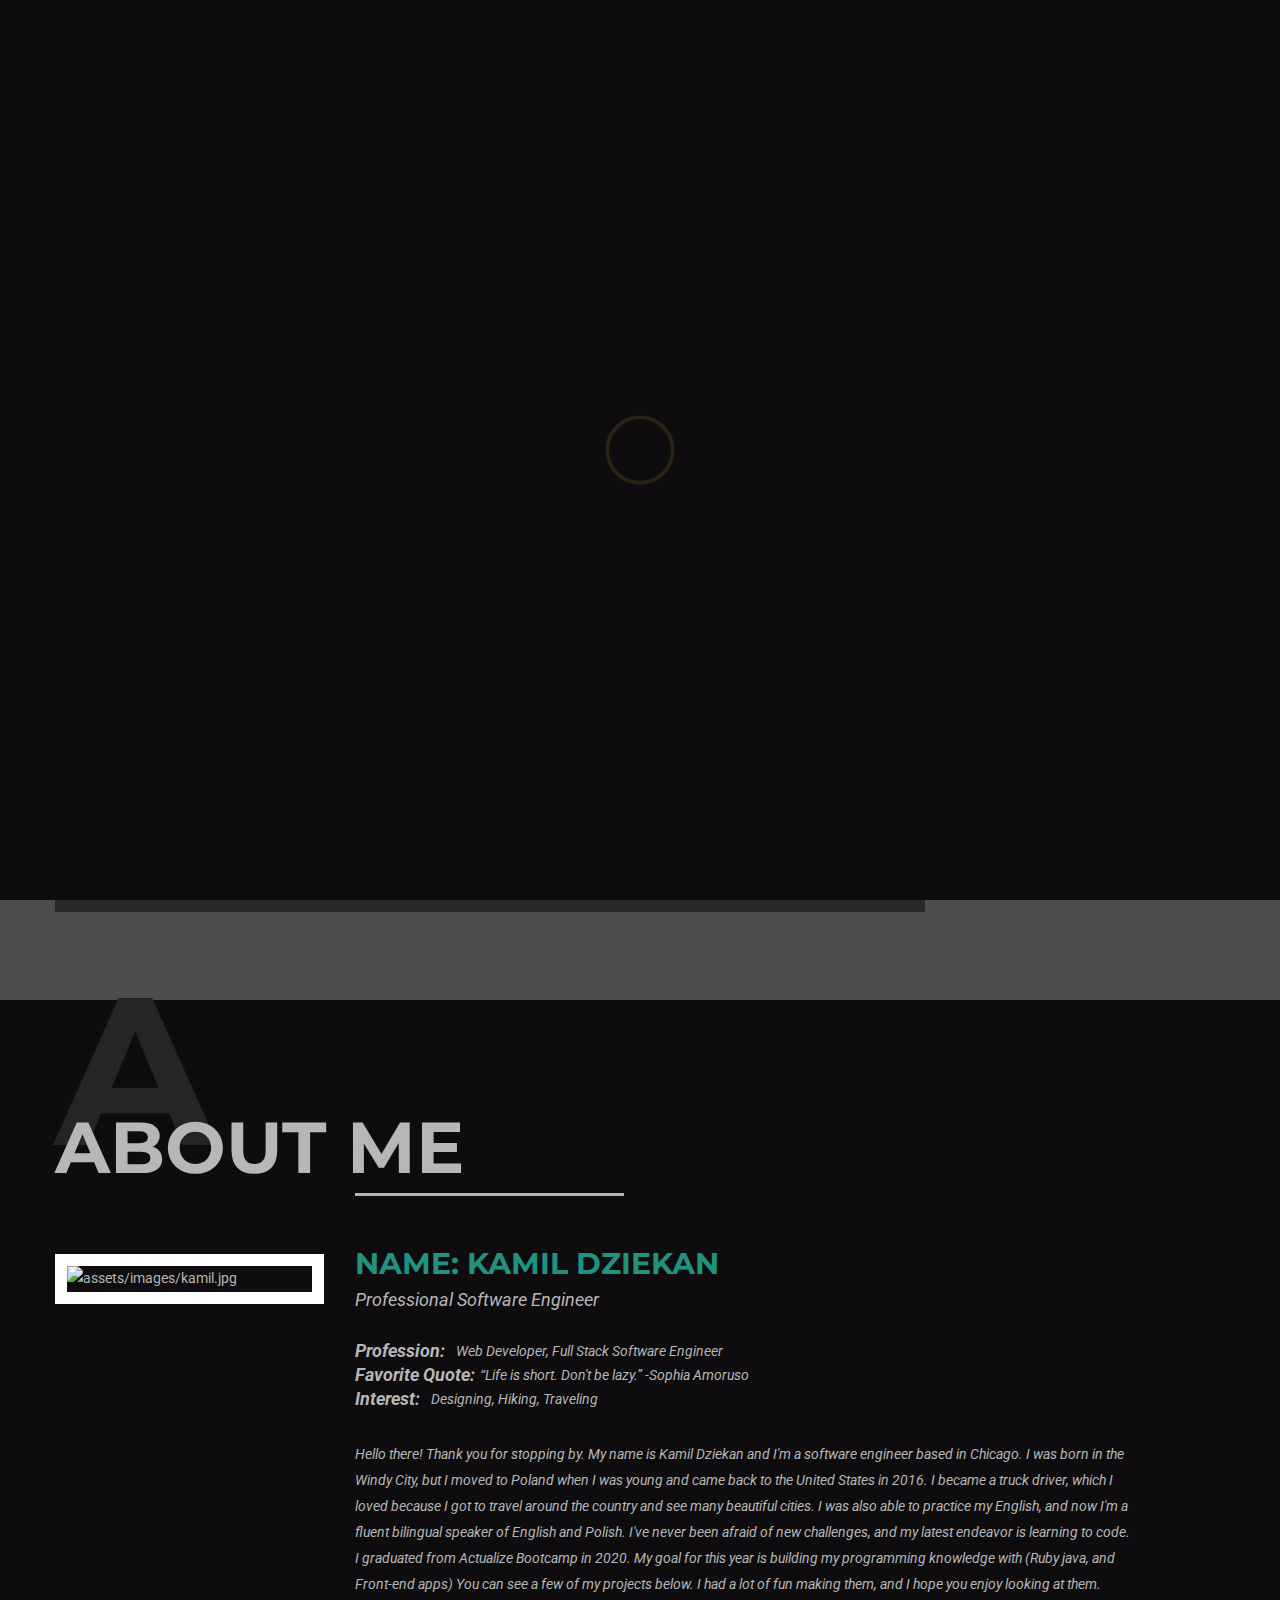
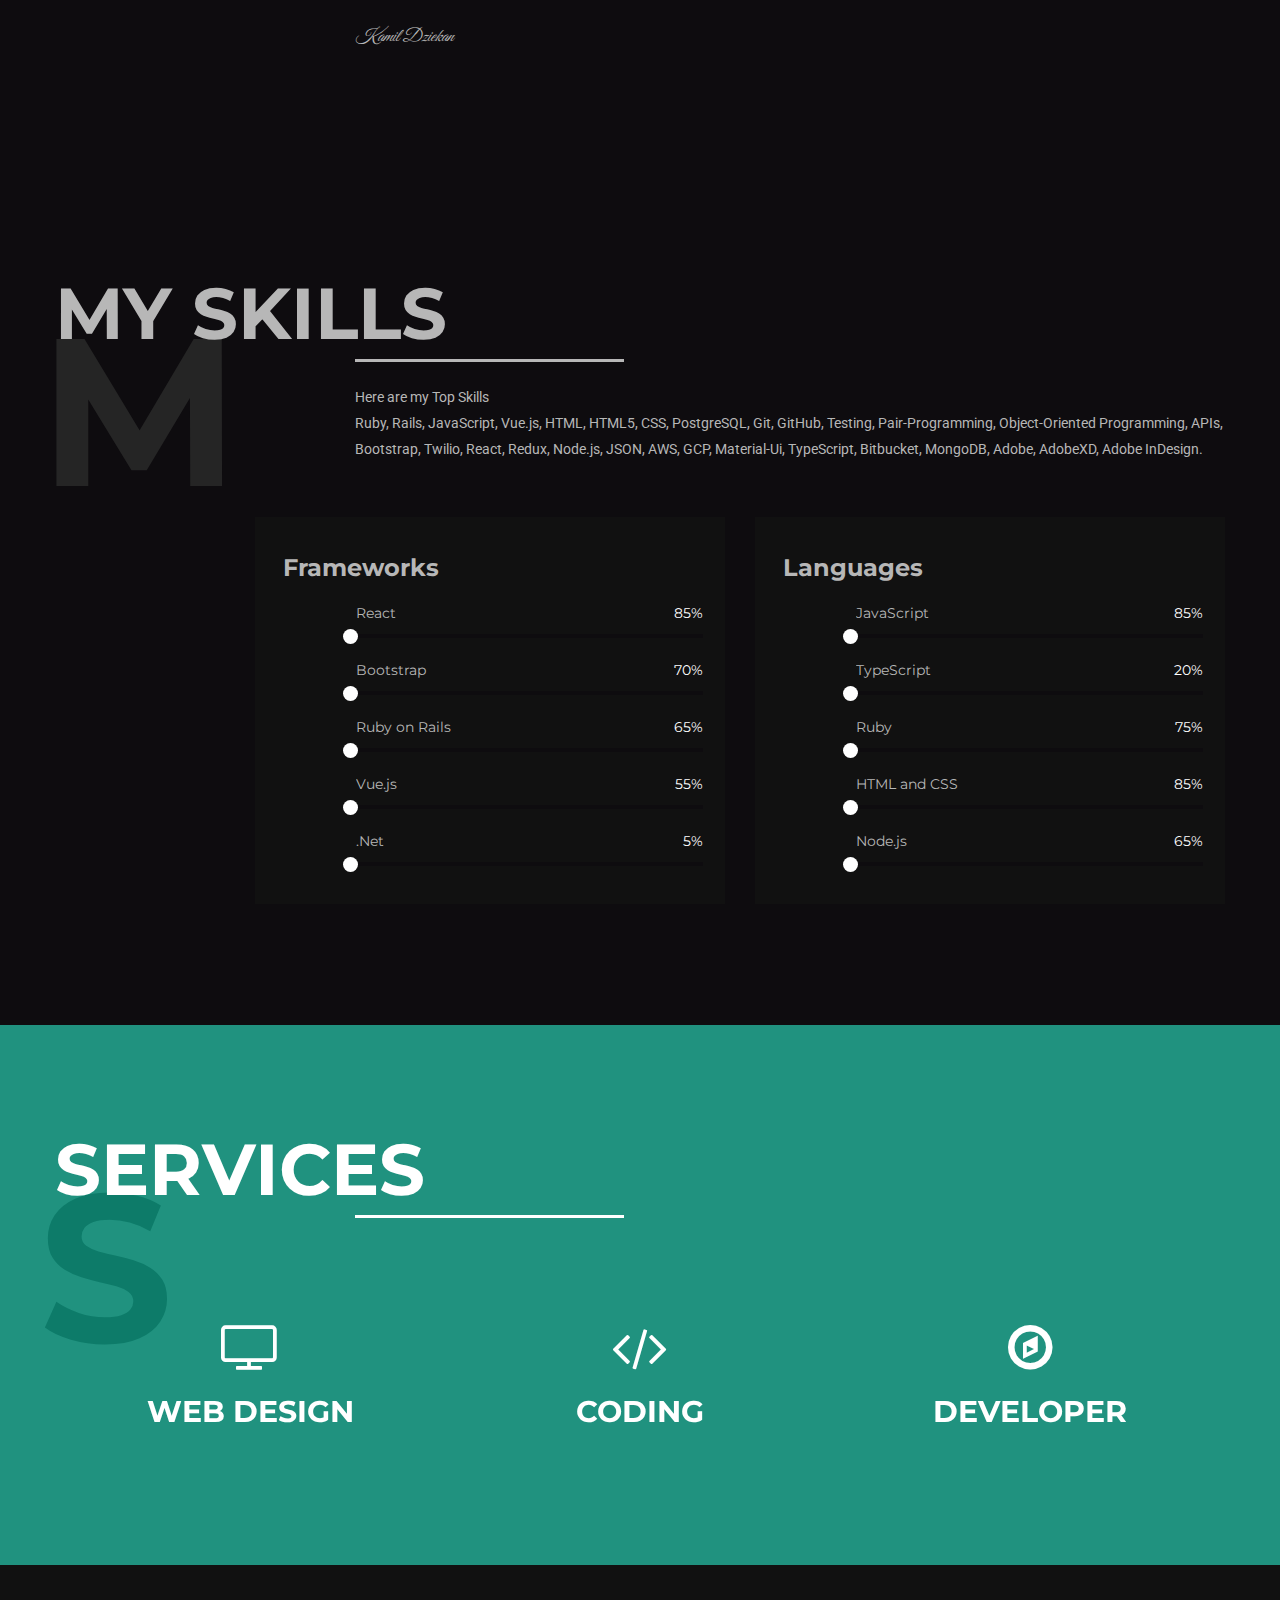
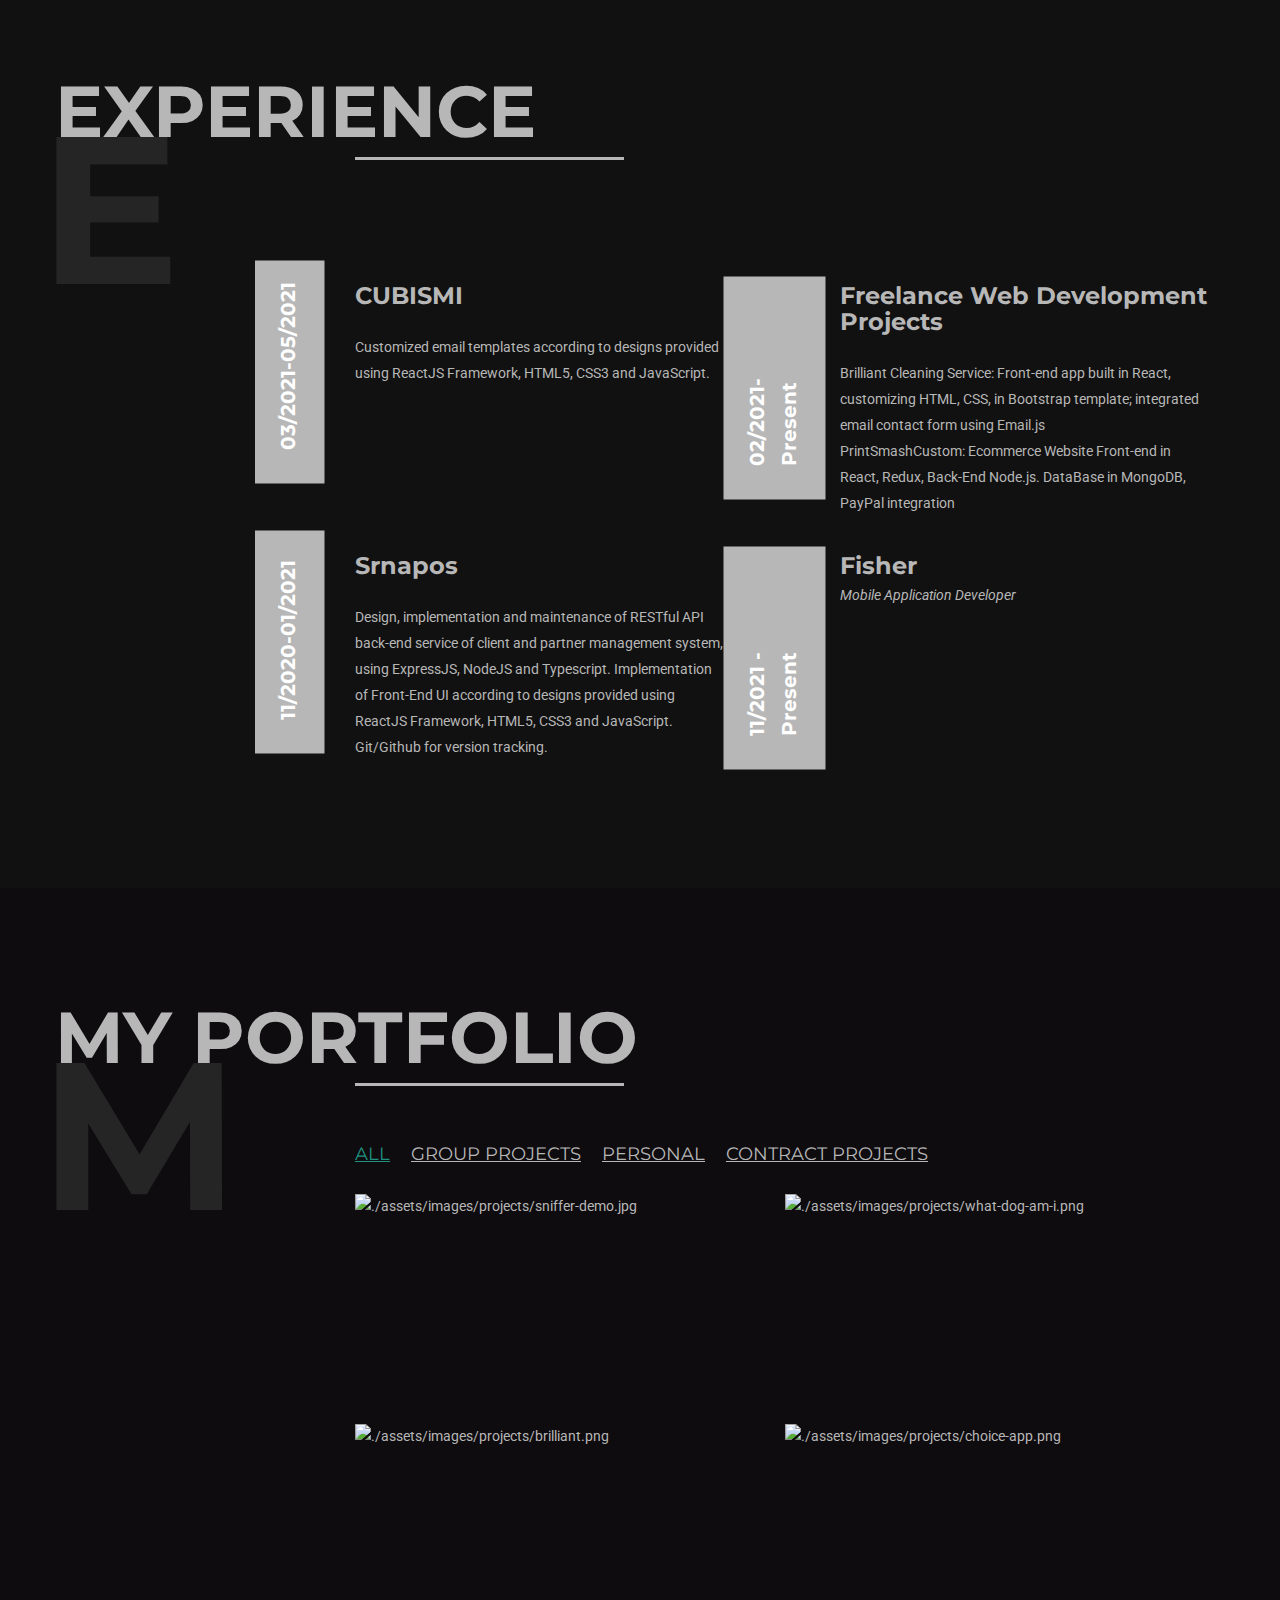
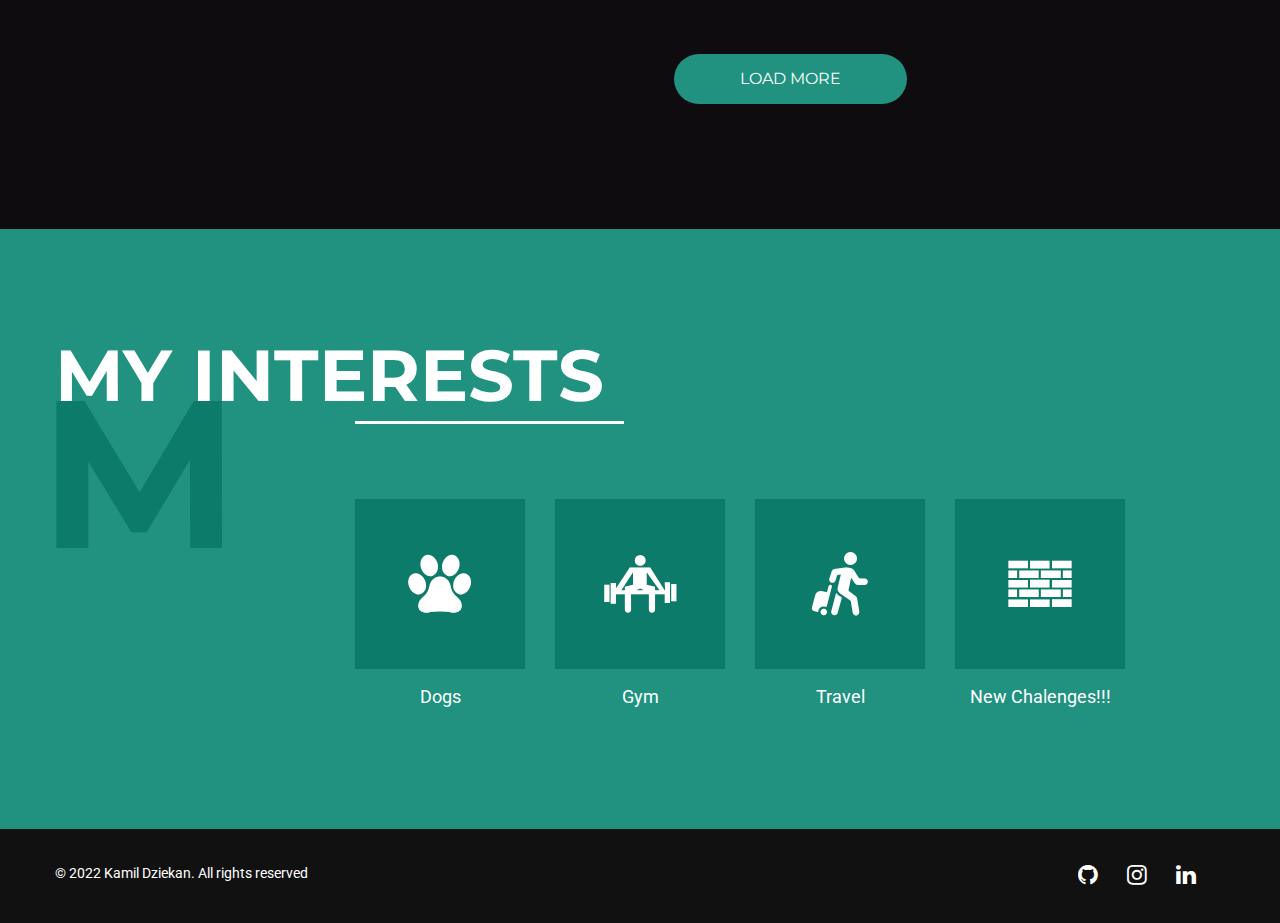
==== index.html @ 3e9994ba "2022 changes 2022" ====
<!DOCTYPE html>
<html>
  <head>
    <meta charset="utf-8" />
    <meta name="viewport" content="width=device-width, initial-scale=1.0" />
    <title>Kamil Dziekan - Portfolio</title>
    <!-- include the site stylesheet -->
    <link
      href="https://fonts.googleapis.com/css?family=Montserrat:200,200i,300,300i,400,400i,500,600,700,800"
      rel="stylesheet"
    />
    <!-- include the site stylesheet -->
    <link
      href="https://fonts.googleapis.com/css?family=Roboto:300,400,500,700,900"
      rel="stylesheet"
    />
    <!-- include the site stylesheet -->
    <link
      href="https://fonts.googleapis.com/css?family=Great+Vibes"
      rel="stylesheet"
    />
    <!-- include the site stylesheet -->
    <link
      rel="stylesheet"
      href="https://maxcdn.bootstrapcdn.com/font-awesome/4.6.3/css/font-awesome.min.css"
    />
    <!-- include the site stylesheet -->
    <link rel="stylesheet" href="./assets/css/bootstrap.css" />
    <!-- include the site stylesheet -->
    <link rel="stylesheet" href="./assets/css/plugins.css" />
    <!-- include the site stylesheet -->
    <link rel="stylesheet" href="./assets/css/icofont.css" />
    <!-- include the site stylesheet -->
    <link rel="stylesheet" href="./style.css" />
    <!-- include the site stylesheet -->
    <link rel="stylesheet" href="./assets/css/colors.css" />
    <!-- include the site stylesheet -->
    <link rel="stylesheet" href="./assets/css/responsive.css" />
  </head>
  <body>
    <!-- main container of all the page elements -->
    <div id="wrapper">
      <!-- header of the page -->
      <!-- <header id="header">
			<a href="#" class="nav-opener text-center md-round"><i class="fa fa-bars"></i><i class="fa fa-times"></i></a> -->
      <!-- nav of the page -->
      <!-- <nav id="nav">
				<ul id="js-navbar-menu" class="list-unstyled text-center">
					<li><a href="#About">ABOUT</a></li>
					<li><a href="#education">education</a></li>
					<li><a href="#skill">SKILL</a></li>
					<li><a href="#service">services</a></li>
					<li><a href="#experience">EXPERIENCE</a></li>
					<li><a href="#portfolio">Portfolio</a></li>
				</ul>
			</nav>
		</header> -->
      <!-- main of the page -->
      <main id="main" role="main">
        <!-- banner of the page -->
        <section class="banner overlay">
          <div id="bgvid"></div>
          <div id="video">
            <div class="container">
              <div class="row">
                <div class="col-xs-12 col-sm-9">
                  <!-- caption of the page -->
                  <div class="caption">
                    <span class="txt">Hello!</span>
                    <h1>
                      I'm
                      <strong class="text-uppercase"
                        ><span class="clr">Kamil </span>Dziekan</strong
                      >
                    </h1>
                    <p>Full Stack Software Developer</p>
                    <div class="holder">
                      <a
                        href="https://docs.google.com/document/d/e/2PACX-1vTgy_OEEBVBuGb1CBlz3YyY_zf0vr-U7Wkj2suzCpLb5s-oKDxcmQcKjeg1nYNqQadIslbIuB37v3ed/pub"
                        class="btn text-center lg-round"
                        ><i class="fa fa-download"></i> Download CV</a
                      >
                      <!-- socail network of the page -->
                      <ul class="list-unstyled socail-network">
                        <li>
                          <a href="https://github.com/dziekan30"
                            ><i class="fa fa-github"></i
                          ></a>
                        </li>
                        <li>
                          <a href="https://www.instagram.com/kamil_dziekan/"
                            ><i class="fa fa-instagram"></i
                          ></a>
                        </li>
                        <li>
                          <a href="https://www.linkedin.com/in/kamil-dziekan/"
                            ><i class="fa fa-linkedin"></i
                          ></a>
                        </li>
                      </ul>
                    </div>
                  </div>
                </div>
              </div>
            </div>
          </div>
        </section>

        <!-- abt sec of the page -->
        <section id="About">
          <div class="abt-sec bg-dark">
            <div class="container">
              <div class="row">
                <div class="col-xs-12">
                  <h2 class="main-heading text-uppercase">
                    <span class="fst-lt">A</span>About me
                  </h2>
                  <!-- abt holder of the page -->
                  <div class="abt-holder">
                    <div class="img-holder">
                      <img
                        src="https://lh3.googleusercontent.com/[base64]w776-h969-no?authuser=0"
                        alt="assets/images/kamil.jpg"
                        class="img-responsive"
                      />
                    </div>
                    <div class="txt-holder">
                      <h3 class="text-uppercase">
                        Name: <a href="index.html">Kamil Dziekan</a>
                      </h3>
                      <span class="sub-title"
                        >Professional Software Engineer</span
                      >
                      <ul class="list-unstyled personal-list">
                        <!-- <li><strong>Address:</strong>&nbsp; <address>Old Cottage, South Bridge, Edinburgh LMN 9YL, UK</address></li> -->
                        <li>
                          <strong>Profession:</strong>&nbsp; Web Developer, Full
                          Stack Software Engineer
                        </li>
                        <li>
                          <strong>Favorite Quote: </strong> &nbsp;<a
                            >“Life is short. Don't be lazy.” -Sophia Amoruso</a
                          >
                        </li>
                        <!-- <li><strong>Gmail: </strong>&nbsp;<a href="mailto:info@gmail.com">info@gmail.com</a></li> -->
                        <li>
                          <strong>Interest: </strong>&nbsp; Designing, Hiking,
                          Traveling
                        </li>
                      </ul>
                      <p>
                        Hello there! Thank you for stopping by. My name is Kamil
                        Dziekan and I'm a software engineer based in Chicago. I
                        was born in the Windy City, but I moved to Poland when I
                        was young and came back to the United States in 2016. I
                        became a truck driver, which I loved because I got to
                        travel around the country and see many beautiful cities.
                        I was also able to practice my English, and now I'm a
                        fluent bilingual speaker of English and Polish. I've
                        never been afraid of new challenges, and my latest
                        endeavor is learning to code. I graduated from Actualize
                        Bootcamp in 2020. My goal for this year is building my
                        programming knowledge with (Ruby java, and Front-end
                        apps) You can see a few of my projects below. I had a
                        lot of fun making them, and I hope you enjoy looking at
                        them.
                      </p>
                      <span class="name">Kamil Dziekan</span>
                    </div>
                  </div>
                </div>
              </div>
            </div>
          </div>
        </section>

        <!-- education sec of the page -->
        <section id="nav">
          <div class="education-sec bg-light">
            <div class="container">
              <div class="row">
                <header class="col-xs-12 header">
                  <h2 class="main-heading heading2 text-uppercase">
                    <strong class="fst-lt">E</strong>education
                  </h2>
                  <span> <br /></span>
                </header>
              </div>
              <div class="row">
                <div class="col-xs-12 col-sm-10 col-sm-offset-2">
                  <!-- edu list of the page -->
                  <ul class="edu-list list-unstyled">
                    <li class="bb">
                      <time class="time" datetime="2012-02-03 20:00"
                        >2010-2012</time
                      >
                      <div class="txt-holder">
                        <span class="uni-name"
                          >Zespół Szkół Hotelarsko Gastronomicznych</span
                        >
                        <span class="sub-title">Vocational School - Cook</span>
                        <p></p>
                      </div>
                    </li>
                    <li class="bb">
                      <time class="time" datetime="2012-02-03 20:00"
                        >2012-2014</time
                      >
                      <div class="txt-holder">
                        <span class="uni-name">PASCAL (College) Poland</span>
                        <span class="sub-title"
                          >Liceum Ogólnokształcące - comparable to U.S. High
                          School
                        </span>
                        <p></p>
                      </div>
                    </li>
                    <li class="bb">
                      <time class="time" datetime="2016-02-03 20:00"
                        >2016-2017</time
                      >
                      <div class="txt-holder">
                        <span class="uni-name">Malcolm X College</span>
                        <span class="sub-title"
                          >ESL - English as Second Language coursework</span
                        >
                        <p></p>
                      </div>
                    </li>
                    <li class="bb">
                      <time class="time" datetime="2019-02-03 20:00"
                        >2019-2020</time
                      >
                      <div class="txt-holder">
                        <span class="uni-name">Actualize</span>
                        <span class="sub-title"
                          >Certificate in Full Stack Web Development</span
                        >
                        <p></p>
                      </div>
                    </li>
                  </ul>
                </div>
              </div>
            </div>
          </div>
        </section>
        <!-- skill sec of the page -->
        <section id="skill">
          <div class="skill-sec bg-dark">
            <div class="container">
              <div class="row">
                <header class="col-xs-12 header">
                  <h2 class="main-heading heading2 text-uppercase">
                    <strong class="fst-lt">M</strong>my skills
                  </h2>
                  <span
                    >Here are my Top Skills <br />

                    Ruby, Rails, JavaScript, Vue.js, HTML, HTML5, CSS,
                    PostgreSQL, Git, GitHub, Testing, Pair-Programming,
                    Object-Oriented Programming, APIs, Bootstrap, Twilio, React,
                    Redux, Node.js, JSON, AWS, GCP, Material-Ui, TypeScript,
                    Bitbucket, MongoDB, Adobe, AdobeXD, Adobe InDesign.
                  </span>
                </header>
              </div>
              <div class="row">
                <div class="col-xs-12 col-sm-5 col-sm-offset-2">
                  <div class="skill-col bg-light">
                    <h3>Frameworks</h3>
                    <!-- progress bar of the page -->
                    <ul class="list-unstyled progress-bar" id="progress-bar">
                      <li>
                        <div class="wrap">
                          <span class="txt pull-left">React</span>
                          <span class="num pull-right">85%</span>
                        </div>
                        <span class="bar"
                          ><span data-percent="85%" class="over"></span
                        ></span>
                      </li>
                      <li>
                        <div class="wrap">
                          <span class="txt pull-left">Bootstrap</span>
                          <span class="num pull-right">70%</span>
                        </div>
                        <span class="bar"
                          ><span data-percent="70%" class="over"></span
                        ></span>
                      </li>
                      <li>
                        <div class="wrap">
                          <span class="txt pull-left">Ruby on Rails</span>
                          <span class="num pull-right">65%</span>
                        </div>
                        <span class="bar"
                          ><span data-percent="65%" class="over"></span
                        ></span>
                      </li>
                      <li>
                        <div class="wrap">
                          <span class="txt pull-left">Vue.js</span>
                          <span class="num pull-right">55%</span>
                        </div>
                        <span class="bar"
                          ><span data-percent="55%" class="over"></span
                        ></span>
                      </li>
                      <li>
                        <div class="wrap">
                          <span class="txt pull-left">.Net</span>
                          <span class="num pull-right">5%</span>
                        </div>
                        <span class="bar"
                          ><span data-percent="5%" class="over"></span
                        ></span>
                      </li>
                    </ul>
                  </div>
                </div>
                <div class="col-xs-12 col-sm-5">
                  <div class="skill-col bg-light">
                    <h3>Languages</h3>
                    <!-- progress bar of the page -->
                    <ul class="list-unstyled progress-bar" id="progress-bar">
                      <li>
                        <div class="wrap">
                          <span class="txt pull-left">JavaScript</span>
                          <span class="num pull-right">85%</span>
                        </div>
                        <span class="bar"
                          ><span data-percent="85%" class="over"></span
                        ></span>
                      </li>
                      <li>
                        <div class="wrap">
                          <span class="txt pull-left">TypeScript</span>
                          <span class="num pull-right">20%</span>
                        </div>
                        <span class="bar"
                          ><span data-percent="20%" class="over"></span
                        ></span>
                      </li>
                      <li>
                        <div class="wrap">
                          <span class="txt pull-left">Ruby</span>
                          <span class="num pull-right">75%</span>
                        </div>
                        <span class="bar"
                          ><span data-percent="75%" class="over"></span
                        ></span>
                      </li>
                      <li>
                        <div class="wrap">
                          <span class="txt pull-left">HTML and CSS</span>
                          <span class="num pull-right">85%</span>
                        </div>
                        <span class="bar"
                          ><span data-percent="95%" class="over"></span
                        ></span>
                      </li>
                      <li>
                        <div class="wrap">
                          <span class="txt pull-left">Node.js</span>
                          <span class="num pull-right">65%</span>
                        </div>
                        <span class="bar"
                          ><span data-percent="65%" class="over"></span
                        ></span>
                      </li>
                    </ul>
                  </div>
                </div>
              </div>
            </div>
          </div>
        </section>
        <!-- service sec of the page -->
        <section id="service">
          <div class="service-sec">
            <div class="container">
              <div class="row">
                <header class="col-xs-12 header">
                  <h2 class="main-heading heading2 text-uppercase">
                    <strong class="fst-lt">S</strong>Services
                  </h2>
                  <span> <br /></span>
                </header>
              </div>
              <div class="row">
                <div class="col-xs-12">
                  <!-- service holder of the page -->
                  <div class="service-slider">
                    <!-- slide of the page -->
                    <div class="slide text-center">
                      <span class="icon"><i class="fa fa-television"></i></span>
                      <h3 class="text-uppercase">web design</h3>
                      <!-- <p>Lorem Ipsum is simply dummy text of the printing and typesetting industry. Lorem Ipsum has been the industry's standard dummy.</p> -->
                      <!-- <a href="#" class="read-more">Read More <i class="fa fa-long-arrow-right"></i></a> -->
                    </div>
                    <!-- slide of the page -->
                    <div class="slide text-center">
                      <span class="icon"><i class="fa fa-code"></i></span>
                      <h3 class="text-uppercase">Coding</h3>
                      <!-- <p>Lorem Ipsum is simply dummy text of the printing and typesetting industry. Lorem Ipsum has been the industry's standard dummy.</p>
										<a href="#" class="read-more">Read More <i class="fa fa-long-arrow-right"></i></a> -->
                    </div>
                    <!-- slide of the page -->
                    <div class="slide text-center">
                      <span class="icon"><i class="fa fa-compass"></i></span>
                      <h3 class="text-uppercase">Developer</h3>
                      <!-- <p>Lorem Ipsum is simply dummy text of the printing and typesetting industry. Lorem Ipsum has been the industry's standard dummy.</p>
										<a href="#" class="read-more">Read More <i class="fa fa-long-arrow-right"></i></a> -->
                    </div>
                    <!-- slide of the page -->
                    <!-- <div class="slide text-center">
										<span class="icon"><i class="fa fa-television"></i></span>
										<h3 class="text-uppercase">web design</h3>
										<p>Lorem Ipsum is simply dummy text of the printing and typesetting industry. Lorem Ipsum has been the industry's standard dummy.</p>
										<a href="#" class="read-more">Read More <i class="fa fa-long-arrow-right"></i></a>
									</div> -->
                  </div>
                </div>
              </div>
            </div>
          </div>
        </section>
        <!-- experience sec of the page -->
        <section id="experience">
          <div class="education-sec bg-light">
            <div class="container">
              <div class="row">
                <header class="col-xs-12 header">
                  <h2 class="main-heading heading2 text-uppercase">
                    <strong class="fst-lt">E</strong>experience
                  </h2>
                  <span> <br /></span>
                </header>
              </div>
              <div class="row">
                <div class="col-xs-12 col-sm-10 col-sm-offset-2">
                  <!-- edu list of the page -->
                  <ul class="edu-list list-unstyled">
                    <li class="bb">
                      <time class="time1" datetime="2017-02-03 20:00"
                        >03/2021-05/2021</time
                      >
                      <div class="txt-holder">
                        <span class="uni-name">CUBISMI</span>
                        <span class="sub-title"></span>
                        <p>
                          Customized email templates according to designs
                          provided using ReactJS Framework, HTML5, CSS3 and
                          JavaScript.
                        </p>
                      </div>
                    </li>
                    <li class="bb">
                      <time class="time1" datetime="2017-02-03 20:00"
                        >02/2021-Present</time
                      >
                      <div class="txt-holder">
                        <span class="uni-name"
                          >Freelance Web Development Projects</span
                        >
                        <span class="sub-title"></span>
                        <p>
                          Brilliant Cleaning Service: Front-end app built in
                          React, customizing HTML, CSS, in Bootstrap template;
                          integrated email contact form using Email.js
                          <br />
                          PrintSmashCustom: Ecommerce Website Front-end in
                          React, Redux, Back-End Node.js. DataBase in MongoDB,
                          PayPal integration
                        </p>
                      </div>
                    </li>
                    <li class="bb">
                      <time class="time1" datetime="2017-02-03 20:00"
                        >11/2020-01/2021
                      </time>
                      <div class="txt-holder">
                        <span class="uni-name">Srnapos</span>
                        <span class="sub-title"></span>
                        <p>
                          Design, implementation and maintenance of RESTful API
                          back-end service of client and partner management
                          system, using ExpressJS, NodeJS and Typescript.
                          Implementation of Front-End UI according to designs
                          provided using ReactJS Framework, HTML5, CSS3 and
                          JavaScript. Git/Github for version tracking.
                        </p>
                      </div>
                    </li>
                    <li class="bb">
                      <time class="time1" datetime="2017-02-03 20:00">
                        11/2021 - Present
                      </time>
                      <div class="txt-holder">
                        <span class="uni-name"> Fisher </span>
                        <span class="sub-title">
                          Mobile Application Developer</span
                        >
                        <p></p>
                      </div>
                    </li>
                  </ul>
                </div>
              </div>
            </div>
          </div>
        </section>
        <!-- portfolio sec of the page -->
        <section id="portfolio">
          <div class="portfolio-sec bg-dark">
            <div class="container">
              <div class="row">
                <header class="col-xs-12 header">
                  <h2 class="main-heading heading2 text-uppercase">
                    <strong class="fst-lt">M</strong>My Portfolio
                  </h2>
                  <span>&nbsp;</span>
                </header>
              </div>
              <div class="row">
                <div class="col-xs-12 col-sm-9 col-sm-offset-3">
                  <!-- filter list of the page -->
                  <ul class="filter-list list-unstyled">
                    <li class="active"><a href="#" data-filter="*">ALL</a></li>
                    <li><a href="#" data-filter=".group">Group Projects</a></li>
                    <li><a href="#" data-filter=".personal">Personal</a></li>
                    <li>
                      <a href="#" data-filter=".contract">Contract Projects</a>
                    </li>
                  </ul>
                  <!-- portfolio holder of the page -->
                  <div class="portfolio-holder">
                    <div class="item personal">
                      <img
                        src="https://lh3.googleusercontent.com/[base64]w489-h305-no?authuser=0"
                        alt="./assets/images/projects/sniffer-demo.jpg"
                        class="img-res"
                      />
                      <div class="over">
                        <a
                          href="./assets/images/projects/sniffer-demo.jpg"
                          class="lightbox"
                          data-fancybox="gallery"
                          ><span></span
                        ></a>
                      </div>
                    </div>
                    <div class="item group">
                      <img
                        src="https://lh3.googleusercontent.com/[base64]w1551-h969-no?authuser=0"
                        alt="./assets/images/projects/what-dog-am-i.png"
                        class="img-res"
                      />
                      <div class="over">
                        <a
                          href="./assets/images/projects/what-dog-am-i.png"
                          class="lightbox"
                          data-fancybox="gallery"
                          ><span></span
                        ></a>
                      </div>
                    </div>
                    <div class="item contract">
                      <img
                        src="https://lh3.googleusercontent.com/[base64]w1728-h969-no?authuser=0"
                        alt="./assets/images/projects/brilliant.png"
                        class="img-res"
                      />
                      <div class="over">
                        <a
                          href="./assets/images/projects/brilliant.png"
                          class="lightbox"
                          data-fancybox="gallery"
                          ><span></span
                        ></a>
                      </div>
                    </div>
                    <div class="item personal">
                      <img
                        src="https://lh3.googleusercontent.com/[base64]w1551-h969-no?authuser=0"
                        alt="./assets/images/projects/choice-app.png"
                        class="img-res"
                      />
                      <div class="over">
                        <a
                          href="./assets/images/projects/choice-app.png"
                          class="lightbox"
                          data-fancybox="gallery"
                          ><span></span
                        ></a>
                      </div>
                    </div>
                  </div>
                  <div class="text-center">
                    <a
                      href="html/loadmore.html"
                      class="btn text-uppercase lg-round"
                      >Load More</a
                    >
                  </div>
                </div>
              </div>
            </div>
          </div>
        </section>

        <!-- interest sec of the page -->
        <section class="interest-sec">
          <div class="container">
            <div class="row">
              <header class="col-xs-12 header">
                <h2 class="main-heading heading2 text-uppercase">
                  <strong class="fst-lt">M</strong>my Interests
                </h2>
                <span></span>
              </header>
            </div>
            <div class="row">
              <div class="col-xs-12 col-sm-2 col-sm-offset-3">
                <div class="txt-holder text-center">
                  <span class="icon icofont icofont-paw"></span>
                  <span class="title">Dogs</span>
                </div>
              </div>
              <div class="col-xs-12 col-sm-2">
                <div class="txt-holder text-center">
                  <span class="icon icofont icofont-gym-alt-2"></span>
                  <span class="title">Gym</span>
                </div>
              </div>
              <div class="col-xs-12 col-sm-2">
                <div class="txt-holder text-center">
                  <span class="icon icofont icofont-travelling"></span>
                  <span class="title">Travel</span>
                </div>
              </div>
              <div class="col-xs-12 col-sm-2">
                <div class="txt-holder text-center">
                  <span class="icon icofont icofont-wall"></span>
                  <span class="title">New Chalenges!!!</span>
                </div>
                <!-- <div class="col-xs-12 col-sm-2">
                  <div class="txt-holder text-center">
                    <span class="icon icofont icofont-wall"></span>
                    <span class="title">New Chalenges</span>
                  </div> -->
              </div>
            </div>
          </div>
        </section>
      </main>
      <!-- footer of the page -->
      <footer id="footer" class="bg-light">
        <div class="container">
          <div class="row">
            <div class="col-xs-12 col-sm-6">
              <p>© 2022 Kamil Dziekan. All rights reserved</p>
            </div>
            <div class="col-xs-12 col-sm-6">
              <!-- socail network of the page -->
              <ul class="list-unstyled socail-network pull-right">
                <!-- <li><a href="#"><i class="fa fa-facebook"></i></a></li> -->
                <!-- <li><a href="#"><i class="fa fa-twitter"></i></a></li> -->
                <!-- <li><a href="#"><i class="fa fa-pinterest"></i></a></li> -->
                <li>
                  <a href="https://github.com/dziekan30"
                    ><i class="fa fa-github"></i
                  ></a>
                </li>
                <li>
                  <a href="https://www.instagram.com/kamil_dziekan/"
                    ><i class="fa fa-instagram"></i
                  ></a>
                </li>
                <li>
                  <a href="https://www.linkedin.com/in/kamil-dziekan/"
                    ><i class="fa fa-linkedin"></i
                  ></a>
                </li>
              </ul>
            </div>
          </div>
        </div>
      </footer>
      <!-- back top of the page -->
      <span id="back-top" class="text-center md-round fa fa-caret-up"></span>
      <!-- loader of the page -->
      <div id="loader" class="loader-holder">
        <div class="block">
          <img src="./assets/images/svg/hearts.svg" width="100" alt="loader" />
        </div>
      </div>
    </div>
    <script src="https://maps.google.com/maps/api/js?sensor=false&libraries=geometry&v=3.22&key=AIzaSyDfI624nPMEKE1g3DBAHiiFOD5pb2NB5Sk"></script>
    <!-- include jQuery -->
    <script src="./assets/js/jquery.js"></script>
    <!-- include jQuery -->
    <script src="./assets/js/plugins.js"></script>
    <!-- include jQuery -->
    <script src="./assets/js/jquery.main.js"></script>

    <script></script>
  </body>
</html>
---- style.css ----
/*
Theme Name: Personal CV
Author: Markhorthemes
Author URI: https://wrapbootstrap.com/user/markhorthemes
Version: 1
Description: Base theme for HTML5
Text Domain: base
Tags: one-column, two-columns
Theme URI: http://markhorthemes.com/html/demo/cv-template/
*/
/*------------------------------------------------------------------

1. import files / import files
2. Body / body
3. Wrapper / #wrapper
4. Header / #header
5. Nav / #nav
6. Main / #main
7. Banner / .banner
8. Socail Network / .socail-network
9. Btn / .btn
10. Main Heading / .main-heading
11. Abt Sec / .abt-sec
12. Header / .header
13. Education Sec / .education-sec
14. Skill Sec / .skill-sec
15. Service Sec / .service-sec
16. Portfolio Sec / .portfolio-sec
17. Price Sec / .price-sec
18. Testimonail Sec / .testmonail-sec
19. Interest Sec / .interest-sec
20. Blog Sec / .blog-sec
21. Contact Sec / .contact-sec
22. Twocolumns / .twocolumns
23. Widget / .widget
24. Blog Detail / .blog-detail
25. Comments Block / .comments-block
26. Comments Form / .comments-form
27. Footer / #footer
28. Back Top / #back-top
29. Loader Holder / .loader-holder

-------------------------------------------------------------------*/
/*------------------------------------------------------------------
1. import files / import files
-------------------------------------------------------------------*/
#wrapper {
  position: relative;
  overflow: hidden;
  width: 100%;
}

.clearfix:after, #header:after, .abt-sec:after, .abt-sec .abt-holder:after, .education-sec:after, .education-sec .header:after, .skill-sec:after, .skill-sec .header:after, .skill-sec .progress-bar li:after, .service-sec:after, .service-sec .header:after, .portfolio-sec:after, .portfolio-sec .header:after, .price-sec:after, .price-sec .header:after, .price-sec .price-holder:after, .testimonail-sec:after, .testimonail-sec .header:after, .testimonail-sec .testimonail-slider:after, .interest-sec:after, .interest-sec .header:after, .blog-sec:after, .blog-sec .header:after, .contact-sec:after, .contact-sec .header:after {
  content: '';
  display: block;
  clear: both;
}

.ellipsis {
  white-space: nowrap;
  /* 1 */
  -o-text-overflow: ellipsis;
  text-overflow: ellipsis;
  /* 2 */
  overflow: hidden;
}

/*------------------------------------------------------------------
2. Body / body
-------------------------------------------------------------------*/
body {
  font-weight: 400;
  margin: 0;
  -moz-osx-font-smoothing: grayscale;
  -webkit-font-smoothing: antialiased;
}

body.pattern1 {
  background-image: url(assets/images/patterns/pattern1.png);
}

body.pattern2 {
  background-image: url(assets/images/patterns/pattern2.png);
}

body.pattern3 {
  background-image: url(assets/images/patterns/pattern3.png);
}

body.pattern4 {
  background-image: url(assets/images/patterns/pattern4.png);
}

body.pattern5 {
  background-image: url(assets/images/patterns/pattern5.png);
}

body.pattern6 {
  background-image: url(assets/images/patterns/pattern6.png);
}

body.pattern7 {
  background-image: url(assets/images/patterns/pattern7.png);
}

body.pattern8 {
  background-image: url(assets/images/patterns/pattern8.png);
}

body.pattern9 {
  background-image: url(assets/images/patterns/pattern9.png);
}

body.pattern10 {
  background-image: url(assets/images/patterns/pattern10.png);
}

body.pattern11 {
  background-image: url(assets/images/patterns/pattern11.png);
}

body.pattern12 {
  background-image: url(assets/images/patterns/pattern12.png);
}

body.pattern13 {
  background-image: url(assets/images/patterns/pattern13.png);
}

body.pattern14 {
  background-image: url(assets/images/patterns/pattern14.png);
}

body.boxed-v #wrapper {
  max-width: 80%;
  margin: 20px auto;
  border-radius: 3px;
  -webkit-box-shadow: 0 0 10px 10px rgba(0, 0, 0, 0.1);
  box-shadow: 0 0 10px 10px rgba(0, 0, 0, 0.1);
}

img {
  width: 100%;
  display: block;
  max-width: none;
}

a:hover, a:focus, a.active {
  text-decoration: none;
  outline: none;
}

.overlay {
  position: relative;
  z-index: 1;
}

.overlay:before {
  position: absolute;
  content: "";
  z-index: -1;
  left: 0;
  top: 0;
  bottom: 0;
  right: 0;
  background: rgba(0, 0, 0, 0.7);
}

.bg-full {
  background-size: cover;
  background-position: center;
  background-repeat: no-repeat;
}

.round {
  border-radius: 100%;
}

.md-round {
  border-radius: 5px;
}

.lg-round {
  border-radius: 45px;
}

.bg-dark {
  background: #0e0c0f;
}

.bg-light {
  background: #111111;
}

.mar-top-xs {
  margin-top: 30px !important;
}

.mar-top-sm {
  margin-top: 60px !important;
}

.mar-top-md {
  margin-top: 90px !important;
}

.pad-top-xs {
  padding-top: 30px !important;
}

.pad-top-sm {
  padding-top: 60px !important;
}

.pad-top-md {
  padding-top: 90px !important;
}

.mar-top-lg {
  margin-top: 120px !important;
}

.pad-top-lg {
  padding-top: 120px !important;
}

.mar-bottom-xs {
  margin-bottom: 30px !important;
}

.mar-bottom-sm {
  margin-bottom: 60px !important;
}

.mar-bottom-md {
  margin-bottom: 90px !important;
}

.pad-bottom-sm {
  padding-bottom: 60px !important;
}

.pad-bottom-xs {
  padding-bottom: 30px !important;
}

.pad-bottom-md {
  padding-bottom: 90px !important;
}

.mar-bottom-lg {
  margin-bottom: 120px !important;
}

.pad-bottom-lg {
  padding-bottom: 120px !important;
}

/*------------------------------------------------------------------
3. Wrapper / #wrapper
-------------------------------------------------------------------*/
/*------------------------------------------------------------------
4. Header / #header
-------------------------------------------------------------------*/
#header {
  position: absolute;
  z-index: 2;
  left: 53px;
  top: 50px;
}

#header.fixed-position {
  position: fixed;
}

#header .nav-opener {
  font-size: 40px;
  line-height: 50px;
  width: 50px;
  height: 50px;
  color: #fff;
  display: block;
  position: relative;
  z-index: 2;
}

#header .nav-opener .fa-times {
  display: none;
}

/*------------------------------------------------------------------
5. Nav / #nav
-------------------------------------------------------------------*/
#nav {
  position: absolute;
  left: 0;
  top: 0;
  opacity: 0;
  visibility: hidden;
  font-size: 16px;
  line-height: 18px;
  color: #fff;
  font-family: "Montserrat", "Helvetica Neue", Helvetica, Arial, sans-serif;
  font-weight: 400;
  width: 269px;
  padding: 70px 0;
  text-transform: uppercase;
  -webkit-transition: all 0.25s linear;
  -o-transition: all 0.25s linear;
  transition: all 0.25s linear;
}

#nav ul {
  margin: 0;
}

#nav ul li {
  overflow: hidden;
}

#nav ul .active a {
  color: #0e0c0f;
}

#nav ul a {
  padding: 17px;
  border-bottom: 1px solid #0D7B69;
  display: block;
  color: #fff;
  -webkit-transition: all 0.25s linear;
  -o-transition: all 0.25s linear;
  transition: all 0.25s linear;
}

#nav ul a:hover {
  color: #0e0c0f;
}

.nav-active #header .nav-opener .fa-bars {
  display: none;
}

.nav-active #header .nav-opener .fa-times {
  display: block;
}

.nav-active #nav {
  opacity: 1;
  visibility: visible;
}

/*------------------------------------------------------------------
6. Main / #main
-------------------------------------------------------------------*/
#main {
  overflow: hidden;
}

/*------------------------------------------------------------------
7. Banner / .banner
-------------------------------------------------------------------*/
.banner {
  min-height: 1000px;
  padding: 145px 0 0;
  overflow: hidden;
  position: relative;
}

.banner.banner2 {
  padding: 181px 0;
  min-height: auto;
}

.banner .caption {
  font-size: 24px;
  line-height: 26px;
  color: #fff;
  font-family: "Montserrat", "Helvetica Neue", Helvetica, Arial, sans-serif;
  background: rgba(17, 17, 17, 0.6);
  padding: 132px 101px 132px 201px;
}

.banner .caption p {
  margin: 0 0 69px;
  letter-spacing: 8px;
}

.banner .caption .txt {
  width: 102px;
  padding: 9px 18px 10px 19px;
  font-size: 24px;
  line-height: 26px;
  font-family: "Montserrat", "Helvetica Neue", Helvetica, Arial, sans-serif;
  color: #fff;
  font-weight: 700;
  position: relative;
  border-radius: 8px;
  z-index: 1;
  margin: 0 0 51px 29px;
  display: block;
}

.banner .caption .txt:before {
  position: absolute;
  content: "";
  z-index: -1;
  left: 23px;
  top: auto;
  bottom: -25px;
  right: auto;
  border-style: solid;
  border-width: 34px 20px 0 0;
  border-left-color: transparent;
  border-right-color: transparent;
  border-bottom-color: transparent;
  -webkit-transform: rotate(26deg);
  -ms-transform: rotate(26deg);
  transform: rotate(26deg);
}

.banner h1 {
  font-size: 72px;
  line-height: 70px;
  color: #fff;
  font-weight: 400;
  font-family: "Montserrat", "Helvetica Neue", Helvetica, Arial, sans-serif;
  margin: 0 0 9px;
}

.banner h1 strong {
  display: block;
  font-weight: 700;
  padding: 16px 0 0;
}

.banner .holder {
  overflow: hidden;
}

.banner .btn {
  padding: 15px 33px 14px 30px;
  margin: 0 33px 0 0;
}

.banner .btn .fa {
  margin: 0 21px 0 0;
}

.banner .breadcrumbs {
  font-size: 48px;
  line-height: 50px;
  color: #111111;
  font-family: "Montserrat", "Helvetica Neue", Helvetica, Arial, sans-serif;
  font-weight: 700;
  overflow: hidden;
}

.banner .breadcrumbs ul {
  overflow: hidden;
  margin: 0;
}

.banner .breadcrumbs ul li {
  display: inline-block;
  vertical-align: middle;
}

.banner .breadcrumbs ul a {
  color: #fff;
  -webkit-transition: all 0.25s linear;
  -o-transition: all 0.25s linear;
  transition: all 0.25s linear;
}

.banner .breadcrumbs ul a:hover {
  color: #111111;
}

#bgvid {
  position: absolute;
  top: 50%;
  left: 50%;
  min-width: 100%;
  min-height: 100%;
  width: auto;
  -webkit-transform: translate(-50%, -50%);
  -ms-transform: translate(-50%, -50%);
  transform: translate(-50%, -50%);
  background: url("assets/images/polina.jpg") no-repeat;
  background-size: cover;
  -webkit-transition: 1s opacity;
  -o-transition: 1s opacity;
  transition: 1s opacity;
}

#bgvid {
  z-index: -11;
}

#bgvid .vegas-slide {
  height: 100% !important;
}

.morphext > .animated {
  display: inline-block;
}

/*------------------------------------------------------------------
8. Socail Network / .socail-network
-------------------------------------------------------------------*/
.socail-network {
  font-size: 23px;
  line-height: 30px;
  color: #fff;
  overflow: hidden;
  display: inline-block;
  vertical-align: middle;
  margin: 0;
}

.socail-network li {
  float: left;
  margin: 0 29px 0 0;
}

.socail-network a {
  color: #fff;
  display: block;
  -webkit-transition: all 0.25s linear;
  -o-transition: all 0.25s linear;
  transition: all 0.25s linear;
}

/*------------------------------------------------------------------
9. Btn / .btn
-------------------------------------------------------------------*/
.btn {
  font-size: 18px;
  line-height: 20px;
  color: #fff;
  font-weight: 400;
  font-family: "Montserrat", "Helvetica Neue", Helvetica, Arial, sans-serif;
  display: inline-block;
  vertical-align: middle;
  padding: 10px;
  -webkit-transition: all 0.25s linear;
  -o-transition: all 0.25s linear;
  transition: all 0.25s linear;
}

.btn:hover {
  background: #fff;
}

/*------------------------------------------------------------------
10. Main Heading / .main-heading
-------------------------------------------------------------------*/
.main-heading {
  font-size: 72px;
  line-height: 74px;
  color: #b7b7b7;
  font-weight: 700;
  font-family: "Montserrat", "Helvetica Neue", Helvetica, Arial, sans-serif;
  margin: 0 0 58px;
  padding: 110px 0 12px;
  position: relative;
  z-index: 1;
}

.main-heading:before {
  position: absolute;
  content: "";
  z-index: -1;
  left: 300px;
  top: auto;
  bottom: 0;
  right: auto;
  width: 269px;
  height: 3px;
  background: #b7b7b7;
}

.main-heading.heading2 {
  padding: 0 0 12px;
  margin: 0 0 23px;
}

.main-heading.heading2 .fst-lt {
  top: 65px;
  left: -16px;
}

.main-heading .fst-lt {
  font-size: 210px;
  line-height: 140px;
  color: #252525;
  font-weight: 700;
  font-family: "Montserrat", "Helvetica Neue", Helvetica, Arial, sans-serif;
  position: absolute;
  left: 0;
  top: 0;
  display: block;
  z-index: -1;
}

/*------------------------------------------------------------------
11. Abt Sec / .abt-sec
-------------------------------------------------------------------*/
.abt-sec {
  padding: 0 0 120px;
}

.abt-sec.style2 {
  position: relative;
}

.abt-sec.style2 .txt-holder {
  width: 100%;
  float: none;
  overflow: hidden;
  font-style: normal;
  padding: 0;
  margin: 0;
}

.abt-sec.style2 .txt-holder p {
  margin: 0 0 25px;
}

.abt-sec.style2 .img-holder {
  border: none;
  width: 840px;
  position: absolute;
  left: 0;
  top: -167px;
}

.abt-sec.style2 .img-holder .caption {
  overflow: hidden;
  position: absolute;
  right: -5px;
  bottom: 0;
  z-index: 1;
  padding: 39px 140px;
}

.abt-sec.style2 .img-holder h3 {
  font-size: 18px;
  line-height: 20px;
  color: #fff;
}

.abt-sec.style2 .img-holder .sub-title {
  font-size: 14px;
  line-height: 16px;
  color: #fff;
  margin: 0;
}

.abt-sec .img-holder {
  width: 23%;
  float: left;
  border: 12px solid #fff;
}

.abt-sec .txt-holder {
  width: 77%;
  float: left;
  padding: 0 90px 0 31px;
  font-style: italic;
  margin: -6px 0 0;
}

.abt-sec .txt-holder p {
  margin: 0 0 29px;
}

.abt-sec h3 {
  font-size: 30px;
  line-height: 32px;
  font-weight: 700;
  font-family: "Montserrat", "Helvetica Neue", Helvetica, Arial, sans-serif;
  margin: 0 0 10px;
  font-style: normal;
}

.abt-sec h3 a {
  -webkit-transition: all 0.25s linear;
  -o-transition: all 0.25s linear;
  transition: all 0.25s linear;
}

.abt-sec h3 a:hover {
  color: #fff;
}

.abt-sec .sub-title {
  font-size: 18px;
  line-height: 20px;
  display: block;
  color: #b7b7b7;
  font-style: italic;
  margin: 0 0 33px;
}

.abt-sec .personal-list {
  font-size: 14px;
  line-height: 16px;
  color: #b7b7b7;
  overflow: hidden;
  margin: 0 0 27px;
}

.abt-sec .personal-list li {
  overflow: hidden;
  margin: 0 0 8px;
}

.abt-sec .personal-list strong {
  font-size: 18px;
  float: left;
  margin: 0 5px 0 0;
  font-style: italic;
}

.abt-sec .personal-list address {
  float: left;
  line-height: 16px;
  font-weight: 400;
  margin: 0;
}

.abt-sec .personal-list a {
  float: left;
  color: #b7b7b7;
  -webkit-transition: all 0.25s linear;
  -o-transition: all 0.25s linear;
  transition: all 0.25s linear;
}

.abt-sec .name {
  font-size: 18px;
  line-height: 20px;
  color: #b7b7b7;
  display: block;
  font-family: 'Great Vibes', cursive;
}

.abt-sec .holder {
  overflow: hidden;
  padding: 40px 0 0;
}

.abt-sec .btn {
  padding: 15px 33px 14px 30px;
  margin: 0 33px 0 0;
}

.abt-sec .btn:hover {
  background: #fff;
}

.abt-sec .btn .fa {
  margin: 0 21px 0 0;
}

/*------------------------------------------------------------------
12. Header / .header
-------------------------------------------------------------------*/
.header span {
  display: block;
  padding: 0 0 0 300px;
}

/*------------------------------------------------------------------
13. Education Sec / .education-sec
-------------------------------------------------------------------*/
.education-sec {
  padding: 109px 0;
}

.education-sec .header {
  margin: 0 0 30px;
}

.education-sec .header span {
  padding-bottom: 50px;
}

.education-sec .edu-list {
  overflow: hidden;
  margin: -50px 0 0;
}

.education-sec .edu-list li {
  float: left;
  width: 50%;
  position: relative;
  margin: 0 0 10px;
  padding: 0 15px 0 0;
}

.education-sec .edu-list .time {
  font-size: 30px;
  line-height: 32px;
  font-family: "Montserrat", "Helvetica Neue", Helvetica, Arial, sans-serif;
  font-weight: 700;
  color: #fff;
  display: block;
  width: 223px;
  position: absolute;
  left: -77px;
  top: 98px;
  background: #b7b7b7;
  padding: 17px 30px 21px 34px;
  -webkit-transform: rotate(-90deg);
  -ms-transform: rotate(-90deg);
  transform: rotate(-90deg);
  -webkit-transition: all 0.25s linear;
  -o-transition: all 0.25s linear;
  transition: all 0.25s linear;
}
.education-sec .edu-list .time1 {
  font-size: 20px;
  line-height: 32px;
  font-family: "Montserrat", "Helvetica Neue", Helvetica, Arial, sans-serif;
  font-weight: 700;
  color: #fff;
  display: block;
  width: 223px;
  position: absolute;
  left: -77px;
  top: 98px;
  background: #b7b7b7;
  padding: 17px 20px 21px 34px;
  -webkit-transform: rotate(-90deg);
  -ms-transform: rotate(-90deg);
  transform: rotate(-90deg);
  -webkit-transition: all 0.25s linear;
  -o-transition: all 0.25s linear;
  transition: all 0.25s linear;
}

.education-sec .edu-list .txt-holder {
  width: 100%;
  padding: 44px 0 34px 100px;
  float: left;
}

.education-sec .edu-list .uni-name {
  font-size: 24px;
  line-height: 26px;
  color: #b7b7b7;
  font-family: "Montserrat", "Helvetica Neue", Helvetica, Arial, sans-serif;
  font-weight: 700;
  display: block;
  margin: 0 0 8px;
  -webkit-transition: all 0.25s linear;
  -o-transition: all 0.25s linear;
  transition: all 0.25s linear;
}

.education-sec .edu-list .sub-title {
  font-size: 14px;
  line-height: 16px;
  color: #b7b7b7;
  font-style: italic;
  display: block;
  margin: 0 0 26px;
}

/*------------------------------------------------------------------
14. Skill Sec / .skill-sec
-------------------------------------------------------------------*/
.skill-sec {
  padding: 109px 0 121px;
}

.skill-sec.style2 {
  padding: 5px 0 110px;
}

.skill-sec .header span {
  padding-bottom: 54px;
}

.skill-sec .skill-col {
  padding: 38px 22px 18px 28px;
  overflow: hidden;
  -webkit-transition: all 0.25s linear;
  -o-transition: all 0.25s linear;
  transition: all 0.25s linear;
}

.skill-sec .skill-col:hover h3 {
  color: #fff;
}

.skill-sec .skill-col:hover .progress-bar .txt {
  color: #fff;
}

.skill-sec h3 {
  font-size: 24px;
  line-height: 26px;
  color: #b7b7b7;
  font-family: "Montserrat", "Helvetica Neue", Helvetica, Arial, sans-serif;
  font-weight: 700;
  margin: 0 0 20px;
}

.skill-sec .progress-bar {
  overflow: hidden;
  margin: 0;
  padding: 0 0 0 73px;
}

.skill-sec .progress-bar li {
  margin: 0 0 20px;
}

.skill-sec .progress-bar .wrap {
  overflow: hidden;
}

.skill-sec .progress-bar .txt {
  font-family: "Montserrat", "Helvetica Neue", Helvetica, Arial, sans-serif;
  font-weight: 400;
  margin: 0 0 7px;
}

.skill-sec .progress-bar .num {
  font-family: "Montserrat", "Helvetica Neue", Helvetica, Arial, sans-serif;
  font-weight: 400;
  color: #fff;
}

.skill-sec .progress-bar .bar {
  height: 4px;
  display: block;
  position: relative;
  background: #0e0c0f;
  -webkit-transition: width 1.5s ease-in-out;
  -o-transition: width 1.5s ease-in-out;
  transition: width 1.5s ease-in-out;
}

.skill-sec .progress-bar .over {
  top: 0;
  left: 0;
  bottom: 0;
  position: absolute;
  -webkit-transition: all .25s linear;
  -o-transition: all .25s linear;
  transition: all .25s linear;
  background: #fff;
}

.skill-sec .progress-bar .over:before {
  position: absolute;
  content: "";
  z-index: -1;
  left: auto;
  top: -5px;
  bottom: auto;
  right: -2px;
  z-index: 0;
  width: 15px;
  height: 15px;
  border-radius: 100%;
  background: #fff;
}

.skill-sec .circle {
  width: 270px;
  height: 270px;
  margin: 6px 6px 20px;
  display: inline-block;
  position: relative;
  text-align: center;
  line-height: 1.2;
}

.skill-sec .circle canvas {
  vertical-align: top;
}

.skill-sec .circle strong {
  position: absolute;
  top: 74px;
  left: 0;
  width: 100%;
  text-align: center;
  font-size: 58px;
  line-height: 60px;
  color: #fff;
  font-family: "Montserrat", "Helvetica Neue", Helvetica, Arial, sans-serif;
  font-weight: 700;
}

.skill-sec .circle strong i {
  font-style: normal;
  font-size: 58px;
  font-weight: 700;
}

.skill-sec .circle span {
  font-size: 24px;
  line-height: 26px;
  color: #fff;
  font-family: "Montserrat", "Helvetica Neue", Helvetica, Arial, sans-serif;
  font-weight: 700;
  display: block;
  padding: 20px 0 0;
}

/*------------------------------------------------------------------
15. Service Sec / .service-sec
-------------------------------------------------------------------*/
.service-sec {
  padding: 107px 0 108px;
}

.service-sec .main-heading {
  color: #fff;
}

.service-sec .main-heading:before {
  background: #fff;
}

.service-sec .main-heading .fst-lt {
  color: #0D7B69;
}

.service-sec .header {
  color: #fff;
}

.service-sec .header span {
  padding-bottom: 54px;
}

.service-sec .service-slider {
  overflow: hidden;
  margin: 0;
}

.service-sec .service-slider .slide {
  float: left;
  padding: 0 15px;
  color: #fff;
  outline: none;
}

.service-sec .service-slider .slide:hover h3,
.service-sec .service-slider .slide:hover .read-more,
.service-sec .service-slider .slide:hover .icon {
  color: #0D7B69;
}

.service-sec .service-slider .slide:hover .read-more .fa {
  opacity: 1;
  visibility: visible;
  -webkit-transform: translateX(10px);
  -ms-transform: translateX(10px);
  transform: translateX(10px);
}

.service-sec .service-slider .slide .icon {
  font-size: 52px;
  line-height: 48px;
  color: #fff;
  display: block;
  margin: 0 0 23px;
  -webkit-transition: all 0.25s linear;
  -o-transition: all 0.25s linear;
  transition: all 0.25s linear;
}

.service-sec .service-slider .slide h3 {
  font-size: 30px;
  line-height: 32px;
  color: #fff;
  font-family: "Montserrat", "Helvetica Neue", Helvetica, Arial, sans-serif;
  font-weight: 700;
  margin: 0 0 29px;
  -webkit-transition: all 0.25s linear;
  -o-transition: all 0.25s linear;
  transition: all 0.25s linear;
}

.service-sec .service-slider .slide p {
  margin: 0 0 26px;
}

.service-sec .service-slider .slide .read-more {
  font-size: 18px;
  line-height: 20px;
  color: #fff;
  font-family: "Montserrat", "Helvetica Neue", Helvetica, Arial, sans-serif;
  font-weight: 700;
  -webkit-transition: all 0.25s linear;
  -o-transition: all 0.25s linear;
  transition: all 0.25s linear;
}

.service-sec .service-slider .slide .read-more .fa {
  opacity: 0;
  visibility: hidden;
  font-size: 15px;
  -webkit-transition: all 0.25s linear;
  -o-transition: all 0.25s linear;
  transition: all 0.25s linear;
}

.service-sec .service-slider .slick-prev,
.service-sec .service-slider .slick-next {
  position: relative;
  bottom: 0;
  background: none;
  outline: none;
  border: none;
  padding: 0;
  text-indent: -9999px;
  overflow: hidden;
  -webkit-box-shadow: none;
  box-shadow: none;
  -webkit-transform: translateX(-50%);
  -ms-transform: translateX(-50%);
  transform: translateX(-50%);
}

.service-sec .service-slider .slick-prev:before,
.service-sec .service-slider .slick-next:before {
  position: absolute;
  left: 0;
  top: 0;
  font-family: "FontAwesome";
  font-size: 18px;
  line-height: 20px;
  color: #fff;
  text-indent: 0;
}

.service-sec .service-slider .slick-prev {
  left: 50%;
}

.service-sec .service-slider .slick-prev:before {
  content: "\f177";
}

.service-sec .service-slider .slick-next {
  right: 50%;
}

.service-sec .service-slider .slick-next:before {
  content: "\f178";
}

/*------------------------------------------------------------------
16. Portfolio Sec / .portfolio-sec
-------------------------------------------------------------------*/
.portfolio-sec {
  padding: 112px 0 125px;
}

.portfolio-sec .header span {
  padding-bottom: 100px;
}

.portfolio-sec .filter-list {
  font-size: 18px;
  line-height: 20px;
  font-weight: 400;
  font-family: "Montserrat", "Helvetica Neue", Helvetica, Arial, sans-serif;
  color: #b7b7b7;
  overflow: hidden;
  margin: -91px 0 30px;
  text-transform: uppercase;
}

.portfolio-sec .filter-list li {
  float: left;
  margin: 0 21px 0 0;
}

.portfolio-sec .filter-list a {
  display: block;
  -webkit-transition: all 0.25s linear;
  -o-transition: all 0.25s linear;
  transition: all 0.25s linear;
  color: #b7b7b7;
  text-decoration: underline;
}

.portfolio-sec .portfolio-holder {
  overflow: hidden;
}

.portfolio-sec .portfolio-holder .item {
  width: 400px;
  margin: 0 30px 30px 0;
}

.portfolio-sec .portfolio-holder .item:before {
  position: absolute;
  content: "";
  z-index: -1;
  left: 50%;
  top: 50%;
  bottom: auto;
  right: auto;
  width: 0;
  height: 0;
  z-index: 0;
  background: rgba(0, 0, 0, 0.3);
  -webkit-transition: all 0.25s linear;
  -o-transition: all 0.25s linear;
  transition: all 0.25s linear;
}

.portfolio-sec .portfolio-holder .item:hover:before {
  left: 10px;
  top: 10px;
  height: calc(100% - 20px);
  width: calc(100% - 20px);
}

.portfolio-sec .portfolio-holder .item:hover .over span {
  opacity: 1;
}

.portfolio-sec .portfolio-holder .item .over {
  position: absolute;
  left: 50%;
  top: 50%;
  -webkit-transform: translate(-50%, -50%);
  -ms-transform: translate(-50%, -50%);
  transform: translate(-50%, -50%);
}

.portfolio-sec .portfolio-holder .item .over a {
  padding: 10px;
}

.portfolio-sec .portfolio-holder .item .over a:hover span:before {
  height: 40px;
  top: -8px;
}

.portfolio-sec .portfolio-holder .item .over a:hover span:after {
  left: -10px;
  width: 40px;
}

.portfolio-sec .portfolio-holder .item .over span {
  opacity: 0;
  -webkit-transition: all 0.25s linear;
  -o-transition: all 0.25s linear;
  transition: all 0.25s linear;
}

.portfolio-sec .portfolio-holder .item .over span:before {
  position: absolute;
  content: "";
  z-index: -1;
  left: 50%;
  top: 4px;
  bottom: auto;
  right: auto;
  z-index: 0;
  width: 2px;
  height: 20px;
  background: #fff;
  -webkit-transition: all 0.25s linear;
  -o-transition: all 0.25s linear;
  transition: all 0.25s linear;
}

.portfolio-sec .portfolio-holder .item .over span:after {
  position: absolute;
  content: "";
  z-index: -1;
  left: 0;
  top: 50%;
  bottom: auto;
  right: auto;
  z-index: 0;
  width: 20px;
  height: 2px;
  background: #fff;
  -webkit-transition: all 0.25s linear;
  -o-transition: all 0.25s linear;
  transition: all 0.25s linear;
}

.portfolio-sec .portfolio-holder .item.item2 {
  width: 315px;
  margin: 0 0 30px;
}

.portfolio-sec .btn {
  font-size: 16px;
  line-height: 18px;
  padding: 15px 65px;
}

/*------------------------------------------------------------------
17. Price Sec / .price-sec
-------------------------------------------------------------------*/
.price-sec {
  padding: 112px 0 147px;
}

.price-sec .header span {
  padding-bottom: 100px;
}

.price-sec .price-holder .price-col {
  width: 31.03%;
  float: left;
}

.price-sec .price-holder .price-col.active {
  -webkit-transform: scale(1.2, 1.2);
  -ms-transform: scale(1.2, 1.2);
  transform: scale(1.2, 1.2);
  -webkit-box-shadow: 0 2px 10px 0 rgba(0, 0, 0, 0.75);
  box-shadow: 0 2px 10px 0 rgba(0, 0, 0, 0.75);
}

.price-sec .price-holder .price-col.active .price-list {
  color: #ebebeb;
  background: #0D7B69;
  border-bottom-color: #fff;
}

.price-sec .price-holder .price-col.active .price-list .heading {
  background: #fff;
}

.price-sec .price-holder .price-col.active .price-list .btn {
  background: #fff;
}

.price-sec .price-holder .price-col.active .price-list .txt {
  background: #fff;
  color: #0D7B69;
}

.price-sec .price-list {
  font-size: 14px;
  line-height: 16px;
  color: #959595;
  font-weight: 400;
  overflow: hidden;
  margin: 0;
  padding: 34px 0 52px;
  background: #fff;
  border-bottom: 7px solid #20927F;
}

.price-sec .price-list li {
  overflow: hidden;
  padding: 5px 0;
}

.price-sec .price-list .heading {
  padding: 20px 0;
}

.price-sec .price-list .heading strong {
  font-size: 36px;
  line-height: 38px;
  font-family: "Montserrat", "Helvetica Neue", Helvetica, Arial, sans-serif;
  font-weight: 700;
  color: #0D7B69;
  display: block;
  margin: 0 0 16px;
  position: relative;
  z-index: 1;
}

.price-sec .price-list .heading strong:before {
  position: absolute;
  content: "";
  z-index: -1;
  left: 50%;
  top: auto;
  bottom: -10px;
  right: auto;
  width: 32px;
  height: 3px;
  -webkit-transform: translateX(-50%);
  -ms-transform: translateX(-50%);
  transform: translateX(-50%);
  background: #0D7B69;
  z-index: 0;
}

.price-sec .price-list .heading strong span {
  font-size: 14px;
  line-height: 16px;
  display: block;
  padding: 8px 0 0;
}

.price-sec .price-list .heading .name {
  font-size: 18px;
  line-height: 20px;
  font-family: "Montserrat", "Helvetica Neue", Helvetica, Arial, sans-serif;
  font-weight: 700;
  color: #0D7B69;
  display: block;
}

.price-sec .price-list .btn {
  color: #20927F;
  border: 2px solid #20927F;
  padding: 12px 33px;
  margin: 26px 0 0;
  background: none;
}

.price-sec .price-list .btn:hover {
  color: #fff;
}

.price-sec .price-list .txt {
  background: #0D7B69;
  color: #fff;
  border-radius: 4px;
  padding: 2px;
}

/*------------------------------------------------------------------
18. Testimonail Sec / .testmonail-sec
-------------------------------------------------------------------*/
.testimonail-sec {
  padding: 112px 0 121px;
}

.testimonail-sec .header span {
  padding-bottom: 50px;
}

.testimonail-sec .testimonail-slider {
  margin: 0;
}

.testimonail-sec .testimonail-slider .slide {
  font-size: 14px;
  line-height: 26px;
  color: #555;
  font-style: italic;
  border: none;
  margin: 81px 0 0;
  padding: 109px 80px 67px;
  background: #fff;
  position: relative;
}

.testimonail-sec .testimonail-slider .slide q {
  display: block;
  margin: 0 0 27px;
}

.testimonail-sec .testimonail-slider .slide q:before, .testimonail-sec .testimonail-slider .slide q:after {
  display: none;
}

.testimonail-sec .testimonail-slider .slide cite {
  display: block;
  padding: 0 0 0 16px;
}

.testimonail-sec .testimonail-slider .slide .img-holder {
  width: 169px;
  margin: 0 0 20px;
  border: 8px solid #000;
  position: absolute;
  top: -83px;
  left: 102px;
}

.testimonail-sec .testimonail-slider .slide .img-holder:before {
  position: absolute;
  content: "\f00c";
  right: -5px;
  bottom: -6px;
  font-family: "FontAwesome";
  font-size: 30px;
  line-height: 32px;
  color: #fff;
  width: 50px;
  height: 50px;
  background: #000;
  border-radius: 100%;
  padding: 8px 5px 5px;
}

.testimonail-sec .testimonail-slider .slick-prev,
.testimonail-sec .testimonail-slider .slick-next {
  position: absolute;
  bottom: 140px;
  background: #555;
  outline: none;
  border: none;
  padding: 0;
  text-indent: -9999px;
  overflow: hidden;
  -webkit-box-shadow: none;
  box-shadow: none;
  width: 28px;
  height: 38px;
  z-index: 1;
  -webkit-transition: all 0.25s linear;
  -o-transition: all 0.25s linear;
  transition: all 0.25s linear;
}

.testimonail-sec .testimonail-slider .slick-prev:before,
.testimonail-sec .testimonail-slider .slick-next:before {
  position: absolute;
  left: 8px;
  top: 8px;
  font-family: "FontAwesome";
  font-size: 18px;
  line-height: 20px;
  color: #fff;
  text-indent: 0;
}

.testimonail-sec .testimonail-slider .slick-prev:hover,
.testimonail-sec .testimonail-slider .slick-next:hover {
  background: #0D7B69;
}

.testimonail-sec .testimonail-slider .slick-prev {
  left: 0;
}

.testimonail-sec .testimonail-slider .slick-prev:before {
  content: "\f104";
}

.testimonail-sec .testimonail-slider .slick-next {
  right: 0;
}

.testimonail-sec .testimonail-slider .slick-next:before {
  content: "\f105";
}

/*------------------------------------------------------------------
19. Interest Sec / .interest-sec
-------------------------------------------------------------------*/
.interest-sec {
  padding: 109px 0 122px;
}

.interest-sec .main-heading {
  color: #fff;
}

.interest-sec .main-heading:before {
  background: #fff;
}

.interest-sec .main-heading .fst-lt {
  color: #0D7B69;
}

.interest-sec .header {
  color: #fff;
}

.interest-sec .header span {
  padding-bottom: 32px;
}

.interest-sec .txt-holder {
  overflow: hidden;
  padding: 20px 0 0;
  -webkit-transition: all 0.25s linear;
  -o-transition: all 0.25s linear;
  transition: all 0.25s linear;
}

.interest-sec .txt-holder:hover {
  padding: 0;
}

.interest-sec .txt-holder:hover .icon {
  background: #fff;
  color: #0D7B69;
}

.interest-sec .icon {
  font-size: 72px;
  line-height: 70px;
  color: #fff;
  display: block;
  padding: 50px 30px;
  width: 170px;
  height: 170px;
  background: #0D7B69;
  margin: 0 0 18px;
  -webkit-transition: all 0.25s linear;
  -o-transition: all 0.25s linear;
  transition: all 0.25s linear;
}

.interest-sec .title {
  font-size: 18px;
  line-height: 20px;
  color: #fff;
  display: block;
}

/*------------------------------------------------------------------
20. Blog Sec / .blog-sec
-------------------------------------------------------------------*/
.blog-sec {
  padding: 109px 0 122px;
}

.blog-sec .header span {
  padding-bottom: 56px;
}

.blog-sec .blog {
  overflow: hidden;
  margin: 0 0 30px;
}

.blog-sec .blog:hover .img-holder:before {
  left: 10px;
  top: 10px;
  height: calc(100% - 20px);
  width: calc(100% - 20px);
}

.blog-sec .blog:hover .img-holder .over span {
  opacity: 1;
}

.blog-sec .blog .img-holder {
  width: 42.5%;
  float: left;
  overflow: hidden;
  position: relative;
}

.blog-sec .blog .img-holder:before {
  position: absolute;
  content: "";
  z-index: -1;
  left: 50%;
  top: 50%;
  bottom: auto;
  right: auto;
  width: 0;
  height: 0;
  z-index: 0;
  background: rgba(0, 0, 0, 0.3);
  -webkit-transition: all 0.25s linear;
  -o-transition: all 0.25s linear;
  transition: all 0.25s linear;
}

.blog-sec .blog .img-holder .over {
  position: absolute;
  left: 50%;
  top: 50%;
  -webkit-transform: translate(-50%, -50%);
  -ms-transform: translate(-50%, -50%);
  transform: translate(-50%, -50%);
}

.blog-sec .blog .img-holder .over a {
  padding: 10px;
}

.blog-sec .blog .img-holder .over a:hover span:before {
  height: 40px;
  top: -8px;
}

.blog-sec .blog .img-holder .over a:hover span:after {
  left: -10px;
  width: 40px;
}

.blog-sec .blog .img-holder .over span {
  opacity: 0;
  -webkit-transition: all 0.25s linear;
  -o-transition: all 0.25s linear;
  transition: all 0.25s linear;
}

.blog-sec .blog .img-holder .over span:before {
  position: absolute;
  content: "";
  z-index: -1;
  left: 50%;
  top: 4px;
  bottom: auto;
  right: auto;
  z-index: 0;
  width: 2px;
  height: 20px;
  background: #fff;
  -webkit-transition: all 0.25s linear;
  -o-transition: all 0.25s linear;
  transition: all 0.25s linear;
}

.blog-sec .blog .img-holder .over span:after {
  position: absolute;
  content: "";
  z-index: -1;
  left: 0;
  top: 50%;
  bottom: auto;
  right: auto;
  z-index: 0;
  width: 20px;
  height: 2px;
  background: #fff;
  -webkit-transition: all 0.25s linear;
  -o-transition: all 0.25s linear;
  transition: all 0.25s linear;
}

.blog-sec .blog .txt-holder {
  width: 57%;
  float: left;
  padding: 0 0 0 30px;
  margin: -2px 0 0;
  font-family: "Montserrat", "Helvetica Neue", Helvetica, Arial, sans-serif;
}

.blog-sec .blog .txt-holder p {
  margin: 0 0 26px;
}

.blog-sec .blog h3 {
  font-size: 24px;
  line-height: 26px;
  color: #b7b7b7;
  margin: 0 0 3px;
}

.blog-sec .blog h3 a {
  color: #b7b7b7;
  display: block;
  -webkit-transition: all 0.25s linear;
  -o-transition: all 0.25s linear;
  transition: all 0.25s linear;
}

.blog-sec .blog .post-nav {
  font-family: "Montserrat", "Helvetica Neue", Helvetica, Arial, sans-serif;
  overflow: hidden;
  margin: 0 0 18px;
}

.blog-sec .blog .post-nav li {
  float: left;
  margin: 0 15px 0 0;
}

.blog-sec .blog .post-nav .icon {
  margin: 0 10px 0 0;
}

.blog-sec .blog .read-more {
  color: #b7b7b7;
  font-family: "Montserrat", "Helvetica Neue", Helvetica, Arial, sans-serif;
  font-weight: 700;
  -webkit-transition: all 0.25s linear;
  -o-transition: all 0.25s linear;
  transition: all 0.25s linear;
}

.blog-sec .blog .read-more .icon {
  margin: 0 0 0 5px;
}

.blog-sec .slick-dots {
  font-size: 18px;
  line-height: 20px;
  font-family: "Montserrat", "Helvetica Neue", Helvetica, Arial, sans-serif;
  text-align: center;
  overflow: hidden;
  margin: 0;
  padding: 30px 0 0;
}

.blog-sec .slick-dots li {
  display: inline-block;
  vertical-align: middle;
}

.blog-sec .slick-dots button {
  border-style: none;
  color: #fff;
  padding: 6px 12px;
  background-color: transparent;
}

.blog-sec .slick-dots .slick-active button {
  border: 1px solid #fff;
}

.blog-sec .slick-dots .slick-active button:hover {
  color: #fff;
}

/*------------------------------------------------------------------
21. Contact Sec / .contact-sec
-------------------------------------------------------------------*/
.contact-sec {
  padding: 108px 0 122px;
}

.contact-sec .header span {
  padding-bottom: 88px;
}

.contact-sec .img-holder {
  width: 169px;
  float: left;
  margin: -77px 0 0;
  overflow: hidden;
}

.contact-sec .contact-list {
  overflow: hidden;
  float: left;
  margin: -43px 0 0;
  padding: 0 0 0 30px;
}

.contact-sec .contact-list li {
  float: left;
  margin: 0 0 0 70px;
}

.contact-sec .contact-list li:first-child {
  margin: 0;
}

.contact-sec .contact-list strong {
  font-size: 18px;
  line-height: 20px;
  font-weight: 700;
  font-family: "Montserrat", "Helvetica Neue", Helvetica, Arial, sans-serif;
  display: block;
  margin: 0 0 33px;
  text-transform: uppercase;
}

.contact-sec .contact-list strong .icon {
  font-size: 22px;
  margin: 0 24px 0 0;
}

.contact-sec .contact-list a {
  display: block;
  -webkit-transition: all 0.5s linear;
  -o-transition: all 0.5s linear;
  transition: all 0.5s linear;
  color: #b7b7b7;
}

.contact-sec .holder {
  padding: 60px 0 0;
  overflow: hidden;
}

.contact-sec .map-holder {
  overflow: hidden;
}

.contact-sec .map-holder .map {
  width: 100%;
  height: 295px;
}

.contact-sec .contact-form {
  overflow: hidden;
}

.contact-sec .contact-form .form-control {
  font-size: 14px;
  line-height: 26px;
  color: #707070;
  font-family: "Montserrat", "Helvetica Neue", Helvetica, Arial, sans-serif;
  padding: 6px 29px;
  width: 100%;
  height: 40px;
  background: #fff;
  margin: 0 0 9px;
  border: none;
  outline: none;
  -webkit-box-shadow: none;
  box-shadow: none;
}

.contact-sec .contact-form .form-control.error::-webkit-input-placeholder {
  color: red;
}

.contact-sec .contact-form .form-control.error::-moz-placeholder {
  opacity: 1;
  color: red;
}

.contact-sec .contact-form .form-control.error:-moz-placeholder {
  color: red;
}

.contact-sec .contact-form .form-control.error:-ms-input-placeholder {
  color: red;
}

.contact-sec .contact-form .form-control.error.placeholder {
  color: red;
}

.contact-sec .contact-form .form-control::-webkit-input-placeholder {
  color: #707070;
}

.contact-sec .contact-form .form-control::-moz-placeholder {
  opacity: 1;
  color: #707070;
}

.contact-sec .contact-form .form-control:-moz-placeholder {
  color: #707070;
}

.contact-sec .contact-form .form-control:-ms-input-placeholder {
  color: #707070;
}

.contact-sec .contact-form .form-control.placeholder {
  color: #707070;
}

.contact-sec .contact-form textarea {
  font-size: 14px;
  line-height: 26px;
  color: #707070;
  font-family: "Montserrat", "Helvetica Neue", Helvetica, Arial, sans-serif;
  padding: 6px 29px;
  width: 100%;
  min-height: 125px;
  background: #fff;
  margin: 0 0 27px;
  resize: none;
  border: none;
  outline: none;
  -webkit-box-shadow: none;
  box-shadow: none;
}

.contact-sec .contact-form textarea.error {
  color: red;
}

.contact-sec .contact-form textarea::-webkit-input-placeholder {
  color: #707070;
}

.contact-sec .contact-form textarea::-moz-placeholder {
  opacity: 1;
  color: #707070;
}

.contact-sec .contact-form textarea:-moz-placeholder {
  color: #707070;
}

.contact-sec .contact-form textarea:-ms-input-placeholder {
  color: #707070;
}

.contact-sec .contact-form textarea.placeholder {
  color: #707070;
}

.contact-sec .contact-form .btn {
  font-size: 18px;
  line-height: 20px;
  width: 100%;
  border: none;
  outline: none;
  -webkit-box-shadow: none;
  box-shadow: none;
  border-radius: 0;
}

.contact-sec .contact-form .btn:hover {
  background: #fff;
}

.contact-sec #success {
  font-size: 20px;
  line-height: 24px;
  display: none;
  background: #fff;
  padding: 20px;
}

/*------------------------------------------------------------------
22. Twocolumns / .twocolumns
-------------------------------------------------------------------*/
.twocolumns {
  overflow: hidden;
  padding: 120px 0;
}

.twocolumns .blog-post {
  overflow: hidden;
  margin: 0 0 30px;
  padding: 14px 0 0 13px;
}

.twocolumns .blog-post .img-holder {
  width: 100%;
  margin: 0 0 24px;
  position: relative;
}

.twocolumns .blog-post .img-holder .txt {
  font-size: 25px;
  line-height: 32px;
  color: #111111;
  font-family: "Montserrat", "Helvetica Neue", Helvetica, Arial, sans-serif;
  font-weight: 700;
  display: block;
  position: absolute;
  left: -13px;
  top: -14px;
  padding: 20px 0 0 24px;
  z-index: 1;
}

.twocolumns .blog-post .img-holder .txt:before {
  position: absolute;
  content: "";
  z-index: -1;
  left: 0;
  top: 0;
  bottom: auto;
  right: auto;
  border-style: solid;
  border-width: 202px 259px 0 0;
  border-color: #0D7B69 transparent transparent transparent;
}

.twocolumns .blog-post .txt-holder {
  overflow: hidden;
}

.twocolumns .blog-post .txt-holder p {
  margin: 0 0 27px;
}

.twocolumns .blog-post .txt-holder p a {
  -webkit-transition: all 0.25s linear;
  -o-transition: all 0.25s linear;
  transition: all 0.25s linear;
}

.twocolumns .blog-post .txt-holder p a:hover {
  color: #fff;
}

.twocolumns .blog-post h3 {
  font-size: 36px;
  line-height: 38px;
  font-family: "Montserrat", "Helvetica Neue", Helvetica, Arial, sans-serif;
  font-weight: 700;
  margin: 0 0 18px;
}

.twocolumns .blog-post h3 a {
  -webkit-transition: all 0.25s linear;
  -o-transition: all 0.25s linear;
  transition: all 0.25s linear;
}

.twocolumns .blog-post h3 a:hover {
  color: #fff;
}

.twocolumns .blog-post .comment-nav {
  font-size: 24px;
  line-height: 26px;
  color: #b7b7b7;
  font-style: italic;
  overflow: hidden;
  margin: 0 0 30px;
}

.twocolumns .blog-post .comment-nav li {
  float: left;
  margin: 0 5px 0 0;
}

.twocolumns .slick-dots {
  font-size: 24px;
  line-height: 26px;
  color: #b7b7b7;
  overflow: hidden;
  margin: 0;
}

.twocolumns .slick-dots li {
  display: inline-block;
  vertical-align: middle;
}

.twocolumns .slick-dots button {
  background: none;
  border: none;
  outline: none;
  -webkit-box-shadow: none;
  box-shadow: none;
  border-radius: 0;
  color: #b7b7b7;
  -webkit-transition: all 0.25s linear;
  -o-transition: all 0.25s linear;
  transition: all 0.25s linear;
}

/*------------------------------------------------------------------
23. Widget / .widget
-------------------------------------------------------------------*/
.widget {
  overflow: hidden;
  margin: 0 0 31px;
}

.widget .search-form {
  width: 100%;
  overflow: hidden;
  background: #fff;
  position: relative;
}

.widget .search-form .form-control {
  font-size: 14px;
  line-height: 16px;
  color: #b7b7b7;
  height: 42px;
  background: none;
  border: none;
  border-radius: 0;
  outline: none;
  -webkit-box-shadow: none;
  box-shadow: none;
  padding: 6px 40px 6px 12px;
}

.widget .search-form button {
  font-size: 16px;
  line-height: 18px;
  color: #b7b7b7;
  position: absolute;
  right: 11px;
  top: 11px;
  background: none;
  outline: none;
  border-radius: 0;
  border: none;
}

.widget h3 {
  font-size: 18px;
  line-height: 20px;
  font-family: "Roboto", "Helvetica Neue", Helvetica, Arial, sans-serif;
  font-weight: 700;
  margin: 0 0 20px;
}

.widget .category-list {
  overflow: hidden;
  margin: 0 0 4px;
}

.widget .category-list li {
  overflow: hidden;
  border-bottom: 1px solid #b7b7b7;
}

.widget .category-list a {
  color: #b7b7b7;
  display: block;
  -webkit-transition: all 0.25s linear;
  -o-transition: all 0.25s linear;
  transition: all 0.25s linear;
}

.widget .archive-list {
  overflow: hidden;
  margin: 0 0 2px;
}

.widget .archive-list li {
  overflow: hidden;
  margin: 0 0 10px;
}

.widget .archive-list li .date {
  font-size: 24px;
  line-height: 26px;
  color: #b7b7b7;
  font-family: "Roboto", "Helvetica Neue", Helvetica, Arial, sans-serif;
  font-weight: 700;
  display: block;
  margin: 0 0 3px;
}

.widget .archive-list li p {
  margin: 0;
}

.widget .post-list {
  overflow: hidden;
  margin: 0;
}

.widget .post-list li {
  overflow: hidden;
  margin: 0 0 19px;
}

.widget .post-list .img-holder {
  width: 31%;
  float: left;
}

.widget .post-list .txt-holder {
  width: 69%;
  overflow: hidden;
  float: left;
  padding: 0 0 0 16px;
  margin: -6px 0 0;
}

.widget .post-list .txt-holder p {
  margin: 0;
}

/*------------------------------------------------------------------
24. Blog Detail / .blog-detail
-------------------------------------------------------------------*/
.blog-detail {
  overflow: hidden;
  padding: 100px 0;
}

.blog-detail .blog {
  overflow: hidden;
  margin: 0 0 40px;
}

.blog-detail .blog .img-holder {
  width: 100%;
  overflow: hidden;
  margin: 0 0 30px;
}

.blog-detail .blog h3 {
  font-size: 36px;
  line-height: 38px;
  font-family: "Montserrat", "Helvetica Neue", Helvetica, Arial, sans-serif;
  font-weight: 700;
  margin: 0 0 18px;
}

.blog-detail .blog .comment-nav {
  font-size: 24px;
  line-height: 26px;
  color: #b7b7b7;
  font-style: italic;
  overflow: hidden;
  margin: 0 0 30px;
}

.blog-detail .blog .comment-nav li {
  float: left;
  margin: 0 5px 0 0;
}

.blog-detail .blog .comment-nav a {
  -webkit-transition: all 0.25s linear;
  -o-transition: all 0.25s linear;
  transition: all 0.25s linear;
}

.blog-detail .blog p {
  margin: 0 0 27px;
}

.blog-detail .blog .quote {
  font-style: italic;
  margin: 0 0 40px;
}

.blog-detail .blog .video {
  position: relative;
  z-index: 1;
  margin: 0 0 30px;
}

.blog-detail .blog .video:before {
  position: absolute;
  content: "";
  z-index: -1;
  left: 0;
  top: 0;
  bottom: 0;
  right: 0;
  background: rgba(0, 0, 0, 0.7);
  z-index: 0;
}

.blog-detail .blog .video .icon {
  font-size: 60px;
  line-height: 50px;
  color: #fff;
  position: absolute;
  left: 50%;
  top: 50%;
  -webkit-transform: translate(-50%, -50%);
  -ms-transform: translate(-50%, -50%);
  transform: translate(-50%, -50%);
  z-index: 2;
  -webkit-transition: all 0.25s linear;
  -o-transition: all 0.25s linear;
  transition: all 0.25s linear;
}

/*------------------------------------------------------------------
25. Comments Block / .comments-block
-------------------------------------------------------------------*/
.comments-block {
  overflow: hidden;
  margin: 0 0 28px;
}

.comments-block h4 {
  font-size: 24px;
  line-height: 26px;
  color: #fff;
  font-weight: 700;
  font-family: "Roboto", "Helvetica Neue", Helvetica, Arial, sans-serif;
  margin: 0 0 58px;
  padding: 0 0 15px;
  border-bottom: 1px solid #20927F;
  display: block;
}

.comments-block .comment-area {
  overflow: hidden;
  margin: 0 0 26px;
}

.comments-block .comment-area .img {
  width: 6%;
  float: left;
  overflow: hidden;
  padding: 2px 0 0;
}

.comments-block .comment-area .txt-holder {
  width: 68%;
  float: left;
  padding: 0 0 0 30px;
  overflow: hidden;
}

.comments-block .comment-area .txt-holder .header {
  overflow: hidden;
  margin: 0 0 10px;
  padding: 0 80px 0 0;
}

.comments-block .comment-area .txt-holder h3 {
  font-size: 18px;
  line-height: 20px;
  font-weight: 700;
  font-family: "Roboto", "Helvetica Neue", Helvetica, Arial, sans-serif;
  margin: 0;
  float: left;
  color: #fff;
}

.comments-block .comment-area .txt-holder h3 a {
  -webkit-transition: all 0.25s linear;
  -o-transition: all 0.25s linear;
  transition: all 0.25s linear;
}

.comments-block .comment-area .txt-holder .time {
  font-size: 14px;
  line-height: 16px;
  font-weight: 300;
  color: #fff;
  font-family: "Roboto", "Helvetica Neue", Helvetica, Arial, sans-serif;
  font-style: italic;
  float: right;
  margin: 0;
}

.comments-block .comment-area .txt-holder p {
  margin: 0 0 21px;
}

.comments-block .comment-area .txt-holder .reply {
  font-size: 18px;
  line-height: 20px;
  font-weight: 400;
  font-family: "Roboto", "Helvetica Neue", Helvetica, Arial, sans-serif;
  font-style: italic;
  -webkit-transition: all 0.25s linear;
  -o-transition: all 0.25s linear;
  transition: all 0.25s linear;
}

.comments-block .comment-area .txt-holder .reply .icon {
  margin: 0 -2px 0 0;
}

.comments-block .comment-area .txt-holder .reply:hover {
  color: #fff;
}

.comments-block .onelevelcomment {
  overflow: hidden;
  padding: 0 0 0 100px;
  margin: 0 0 9px;
}

.comments-block .onelevelcomment .img {
  width: 6.5%;
}

.comments-block .onelevelcomment .txt-holder {
  width: 65%;
}

/*------------------------------------------------------------------
26. Comments Form / .comments-form
-------------------------------------------------------------------*/
.comments-form {
  overflow: hidden;
}

.comments-form h4 {
  font-size: 24px;
  line-height: 26px;
  color: #fff;
  font-weight: 700;
  font-family: "Roboto", "Helvetica Neue", Helvetica, Arial, sans-serif;
  margin: 0 0 26px;
  display: block;
}

.comments-form .comment-form {
  overflow: hidden;
}

.comments-form .comment-form .form-group {
  margin: 0 0 19px;
  overflow: hidden;
}

.comments-form .comment-form .col {
  width: 50%;
  height: 60px;
  float: left;
  padding: 0 0 0 15px;
}

.comments-form .comment-form .col:first-child {
  padding: 0 15px 0 0;
}

.comments-form .comment-form .form-control {
  font-size: 14px;
  line-height: 26px;
  color: #555;
  width: 100%;
  height: 100%;
  border: 1px solid #464646;
  background: none;
  outline: none;
  -webkit-box-shadow: none;
  box-shadow: none;
  padding: 6px 26px;
}

.comments-form .comment-form .form-control::-webkit-input-placeholder {
  color: #555;
}

.comments-form .comment-form .form-control::-moz-placeholder {
  opacity: 1;
  color: #555;
}

.comments-form .comment-form .form-control:-moz-placeholder {
  color: #555;
}

.comments-form .comment-form .form-control:-ms-input-placeholder {
  color: #555;
}

.comments-form .comment-form .form-control.placeholder {
  color: #555;
}

.comments-form .comment-form textarea {
  min-height: 246px;
  margin: 0 0 31px;
  resize: none;
}

.comments-form .comment-form .btn {
  font-size: 14px;
  line-height: 16px;
  color: #fff;
  font-family: "Roboto", "Helvetica Neue", Helvetica, Arial, sans-serif;
  padding: 16px 45px;
  border: none;
  outline: none;
}

/*------------------------------------------------------------------
27. Footer / #footer
-------------------------------------------------------------------*/
#footer {
  padding: 32px 0;
  overflow: hidden;
  color: #fff;
}

#footer p {
  margin: 0;
}

/*------------------------------------------------------------------
28. Back Top / #back-top
-------------------------------------------------------------------*/
#back-top {
  position: fixed;
  right: 20px;
  bottom: 20px;
  font-size: 25px;
  line-height: 30px;
  color: #111111;
  background: #fff;
  cursor: pointer;
  float: right;
  width: 50px;
  height: 50px;
  padding: 9px 0;
  z-index: 9;
  opacity: 0;
  visibility: hidden;
  -webkit-transition: all 0.6s ease 0s;
  -o-transition: all 0.6s ease 0s;
  transition: all 0.6s ease 0s;
}

#back-top.active {
  opacity: 1;
  visibility: visible;
}

/*------------------------------------------------------------------
29. Loader Holder / .loader-holder
-------------------------------------------------------------------*/
.loader-holder {
  top: 0;
  left: 0;
  right: 0;
  bottom: 0;
  z-index: 9999;
  position: fixed;
  background-color: #0e0c0f;
}

.loader-holder .block {
  top: 50%;
  left: 50%;
  position: absolute;
  -webkit-transform: translate(-50%, -50%);
  -ms-transform: translate(-50%, -50%);
  transform: translate(-50%, -50%);
}


.bb {
  display: inline-block;
  width: 100px;
  height: 260px;
  padding: 10px;
  
}
---- assets/css/colors.css ----
.widget h3,
.btn:hover,
.abt-sec h3,
.abt-sec h3 a,
.banner h1 .clr,
.abt-sec .btn:hover,
.contact-sec #success,
.blog-detail .blog h3,
.socail-network a:hover,
.blog-sec .blog h3 a:hover,
.twocolumns .blog-post p a,
.twocolumns .blog-post h3 a,
.widget .category-list a:hover,
.abt-sec .personal-list a:hover,
.blog-sec .blog .read-more:hover,
.blog-sec .slick-dots button:hover,
.contact-sec .contact-list a:hover,
.portfolio-sec .filter-list a:hover,
.twocolumns .slick-dots button:hover,
.portfolio-sec .filter-list .active a,
.blog-detail .blog .video .icon:hover,
.blog-detail .blog .comment-nav a:hover,
.comments-form .comment-form .btn:hover,
.education-sec .edu-list li:hover .uni-name,
.comments-block .comment-area .txt-holder .reply,
.comments-block .comment-area .txt-holder h3 a:hover {
  color: #20927F;
}

#nav,
.btn,
.service-sec,
.interest-sec,
.abt-sec .btn,
#back-top:hover,
.banner.banner2,
#header .nav-opener,
.banner .caption .txt,
.skill-sec .skill-col:hover,
.abt-sec .img-holder:before,
.contact-sec .contact-form .btn,
.price-sec .price-list .btn:hover,
.education-sec .edu-list li:hover .time,
.blog-sec .slick-dots .slick-active button,
.price-sec .price-holder .price-col.active .price-list .btn:hover {
  background: #20927F;
}

.banner .caption .txt:before {
  border-top-color: #20927F;
}

.blog-detail .blog .quote,
.comments-form .comment-form .form-control:focus {
  border-color: #20927F;
}

.abt-sec.style2 .img-holder .caption {
  background: rgba(216, 191, 37, 0.5);
}
---- assets/css/responsive.css ----
.clearfix:after {
  content: '';
  display: block;
  clear: both; }

.ellipsis {
  white-space: nowrap;
  /* 1 */
  -o-text-overflow: ellipsis;
  text-overflow: ellipsis;
  /* 2 */
  overflow: hidden; }

@media (max-width: 1600px) {
  body.boxed-v #wrapper {
    max-width: 95%; } }

@media (max-width: 1500px) {
  body.boxed-v #wrapper {
    max-width: 100%; } }

@media (max-width: 1549px) {
  .abt-sec.style2 .img-holder {
    width: 650px;
    top: 40px; } }

@media (max-width: 1199px) {
  .banner.banner2 {
    padding: 140px 0; }
  .banner .caption {
    padding: 132px 30px 132px 90px; }
  .skill-sec .progress-bar {
    padding: 0 0 0 33px; }
  .skill-sec .circle {
    width: 100%; }
  .abt-sec.style2 {
    padding: 0 0 65px; }
    .abt-sec.style2 .img-holder {
      left: -170px; }
      .abt-sec.style2 .img-holder .caption {
        right: 65px;
        padding: 39px 100px; }
  .header br {
    display: none; }
  .portfolio-sec .portfolio-holder .item {
    width: 310px; }
    .portfolio-sec .portfolio-holder .item.item2 {
      width: 245px; }
  .price-sec .price-list .btn {
    padding: 12px 17px;
    font-size: 17px; }
  .price-sec .price-holder .price-col.active {
    -webkit-transform: scale(1.1, 1.2);
    -ms-transform: scale(1.1, 1.2);
    transform: scale(1.1, 1.2); }
  .interest-sec .icon {
    padding: 38px 30px;
    width: 100%;
    height: 150px; }
  .blog-sec .blog h3 {
    font-size: 22px; }
  .blog-sec .blog .post-nav {
    margin: 0 0 13px; }
  .blog-sec .blog .txt-holder p {
    margin: 0 0 11px; }
  .contact-sec .contact-list li {
    margin: 0 0 0 40px; }
  .comments-block .comment-area .txt-holder {
    width: 85%; } }

@media (max-width: 1023px) {
  .pad-top-sm {
    padding-top: 30px !important; }
  .pad-top-lg {
    padding-top: 60px !important; }
  .pad-bottom-sm {
    padding-bottom: 30px !important; }
  .mar-bottom-sm {
    margin-bottom: 30px !important; }
  .mar-bottom-lg {
    margin-bottom: 60px !important; }
  .pad-bottom-md {
    padding-bottom: 30px !important; }
  .pad-bottom-lg {
    padding-bottom: 60px !important; }
  .banner {
    padding: 80px 0 0;
    min-height: 740px; }
    .banner.banner2 {
      padding: 100px 0; }
    .banner .caption {
      padding: 90px 30px; }
      .banner .caption p {
        margin: 0 0 50px; }
    .banner h1 {
      font-size: 60px; }
    .banner .btn {
      margin: 0 20px 0 0; }
  .socail-network li {
    margin: 0 21px 0 0; }
  .abt-sec {
    padding: 0 0 80px; }
    .abt-sec.style2 .img-holder {
      top: 31px; }
      .abt-sec.style2 .img-holder .caption {
        display: none; }
  .education-sec {
    padding: 80px 0 50px; }
  .main-heading {
    font-size: 60px;
    line-height: 64px; }
    .main-heading:before {
      width: 190px;
      left: 170px; }
    .main-heading .fst-lt {
      font-size: 180px;
      line-height: 126px; }
  .header span {
    padding: 0 0 0 160px; }
  .skill-sec {
    padding: 80px 0; }
    .skill-sec .progress-bar {
      padding: 0; }
  .service-sec {
    padding: 80px 0; }
  .portfolio-sec {
    padding: 80px 0; }
    .portfolio-sec .portfolio-holder .item {
      width: 100%;
      margin: 0 0 20px; }
      .portfolio-sec .portfolio-holder .item.item2 {
        width: 100%; }
  .price-sec {
    padding: 80px 0 110px; }
    .price-sec .price-list {
      font-size: 12px;
      padding: 24px 0 32px; }
      .price-sec .price-list .heading strong {
        font-size: 30px;
        line-height: 33px; }
      .price-sec .price-list .heading .name {
        font-size: 16px; }
      .price-sec .price-list .btn {
        font-size: 16px;
        padding: 9px 17px; }
  .testimonail-sec {
    padding: 80px 0; }
    .testimonail-sec .testimonail-slider .slide {
      padding: 69px 40px 40px; }
      .testimonail-sec .testimonail-slider .slide .img-holder {
        left: 50px;
        width: 139px; }
  .interest-sec {
    padding: 80px 0; }
    .interest-sec .icon {
      font-size: 52px;
      height: 110px;
      padding: 20px 10px; }
  .blog-sec {
    padding: 80px 0; }
    .blog-sec .blog h3 {
      font-size: 20px; }
  .contact-sec {
    padding: 80px 0; }
    .contact-sec .img-holder {
      width: 120px; }
    .contact-sec .contact-list {
      padding: 0 0 0 10px;
      margin: -66px 0 0; }
      .contact-sec .contact-list li {
        margin: 0 0 0 18px; }
      .contact-sec .contact-list strong {
        font-size: 15px; }
        .contact-sec .contact-list strong .icon {
          margin: 0 4px 0 0; }
  .twocolumns {
    padding: 80px 0 40px; }
    .twocolumns .slick-dots {
      margin: 0 0 50px; }
  .widget .post-list .img-holder {
    width: 16%; } }

@media (max-width: 767px) {
  .pad-top-lg {
    padding-top: 40px !important; }
  .mar-bottom-lg {
    margin-bottom: 0 !important; }
  .pad-bottom-lg {
    padding-bottom: 40px !important; }
  .pad-bottom-md {
    padding-bottom: 0 !important; }
  #header {
    left: 20px;
    top: 10px; }
  #nav {
    padding: 40px 0;
    overflow-y: auto;
    height: 100vh; }
  .banner {
    padding: 50px 0 0;
    min-height: 580px; }
    .banner.banner2 {
      padding: 40px 0; }
      .banner.banner2 .breadcrumbs {
        font-size: 35px;
        line-height: 40px; }
    .banner .caption {
      padding: 50px 30px; }
      .banner .caption .txt {
        margin: 0 0 27px 13px; }
      .banner .caption p {
        letter-spacing: 6px;
        margin: 0 0 30px; }
    .banner h1 {
      font-size: 45px;
      line-height: 50px; }
    .banner .btn {
      margin: 0 0 20px; }
  .main-heading {
    font-size: 45px;
    line-height: 54px; }
    .main-heading:before {
      left: 120px;
      width: 150px; }
    .main-heading .fst-lt {
      font-size: 180px;
      line-height: 100px; }
  .abt-sec {
    padding: 0 0 50px; }
    .abt-sec.style2 .img-holder {
      left: 0;
      right: 0;
      margin: 0 auto;
      top: -20px;
      width: 300px; }
      .abt-sec.style2 .img-holder .caption {
        right: 0;
        display: block;
        padding: 20px 40px; }
    .abt-sec.style2 .abt-holder {
      padding: 330px 0 0; }
    .abt-sec .img-holder {
      width: 100%;
      margin: 0 0 30px;
      float: none; }
    .abt-sec .txt-holder {
      width: 100%;
      float: none;
      padding: 0; }
    .abt-sec h3 {
      font-size: 26px;
      line-height: 28px; }
    .abt-sec .personal-list {
      font-size: 13px; }
    .abt-sec .holder {
      padding: 0; }
    .abt-sec .btn {
      margin: 0 0 30px; }
  .education-sec {
    padding: 80px 0 50px; }
    .education-sec .edu-list li {
      width: 100%;
      float: none;
      padding: 0;
      margin: 0 0 30px;
      overflow: hidden; }
    .education-sec .edu-list .txt-holder {
      padding: 24px 0 0 100px; }
    .education-sec .edu-list .uni-name {
      font-size: 19px; }
    .education-sec .edu-list .sub-title {
      margin: 0 0 20px; }
  .main-heading:before {
    left: 0; }
  .main-heading.heading2 .fst-lt {
    top: -65px;
    font-size: 150px; }
  .header span {
    padding: 0; }
  .skill-sec {
    padding: 80px 0 50px; }
    .skill-sec.style2 {
      padding: 5px 0 40px; }
  .service-sec {
    padding: 80px 0 50px; }
    .service-sec .header span {
      padding: 0 0 30px; }
  .portfolio-sec {
    padding: 80px 0 50px; }
    .portfolio-sec .filter-list {
      font-size: 15px; }
      .portfolio-sec .filter-list li {
        margin: 0 18px 0 0; }
  .price-sec {
    padding: 80px 0 30px; }
    .price-sec .header span {
      padding: 0 0 50px; }
    .price-sec .price-holder .price-col {
      width: 100%;
      float: none;
      margin: 0 0 30px; }
      .price-sec .price-holder .price-col.active {
        -webkit-transform: none;
        -ms-transform: none;
        transform: none; }
  .testimonail-sec {
    padding: 80px 0 50px; }
    .testimonail-sec .testimonail-slider .slick-prev,
    .testimonail-sec .testimonail-slider .slick-next {
      bottom: 50%; }
  .interest-sec {
    padding: 80px 0 50px; }
    .interest-sec .icon {
      width: 200px;
      margin: 0 auto 20px; }
    .interest-sec .txt-holder {
      margin: 0 0 20px; }
  .blog-sec {
    padding: 80px 0 50px; }
    .blog-sec .blog .img-holder {
      width: 100%;
      float: none;
      margin: 0 0 30px; }
    .blog-sec .blog .txt-holder {
      width: 100%;
      float: none;
      padding: 0; }
  .contact-sec {
    padding: 80px 0 50px; }
    .contact-sec .header span {
      padding: 0 0 20px; }
    .contact-sec .img-holder {
      width: 150px;
      margin: 0 0 30px; }
    .contact-sec .contact-list {
      margin: 0; }
      .contact-sec .contact-list li {
        float: none;
        margin: 0 0 20px; }
        .contact-sec .contact-list li:first-child {
          margin: 0 0 20px; }
    .contact-sec .holder {
      padding: 30px 0 0; }
    .contact-sec .map-holder {
      margin: 0 0 30px; }
  .twocolumns {
    padding: 50px 0 30px; }
    .twocolumns .blog-post .img-holder .txt {
      font-size: 14px;
      line-height: 22px;
      padding: 10px 0 0 14px; }
      .twocolumns .blog-post .img-holder .txt:before {
        border-width: 80px 140px 0 0; }
    .twocolumns .blog-post h3 {
      font-size: 24px;
      line-height: 28px; }
    .twocolumns .blog-post .comment-nav {
      font-size: 17px;
      line-height: 20px; }
  .blog-detail {
    padding: 70px 0; }
    .blog-detail .blog h3 {
      font-size: 30px;
      line-height: 35px; }
    .blog-detail .blog .comment-nav {
      font-size: 15px;
      line-height: 18px; }
  .comments-block .comment-area .img {
    width: 15%; }
  .comments-block .comment-area .txt-holder .header {
    padding: 0 4px 0 0; }
  .comments-block .onelevelcomment {
    padding: 0 0 0 30px; }
  .comments-form .comment-form .col {
    width: 100%;
    padding: 0;
    float: none;
    margin: 0 0 15px; }
    .comments-form .comment-form .col:first-child {
      padding: 0; }
  .comments-form .comment-form .form-group {
    margin: 0; }
  .widget .post-list .img-holder {
    width: 31%; }
  #footer p {
    margin: 0 0 20px; } }
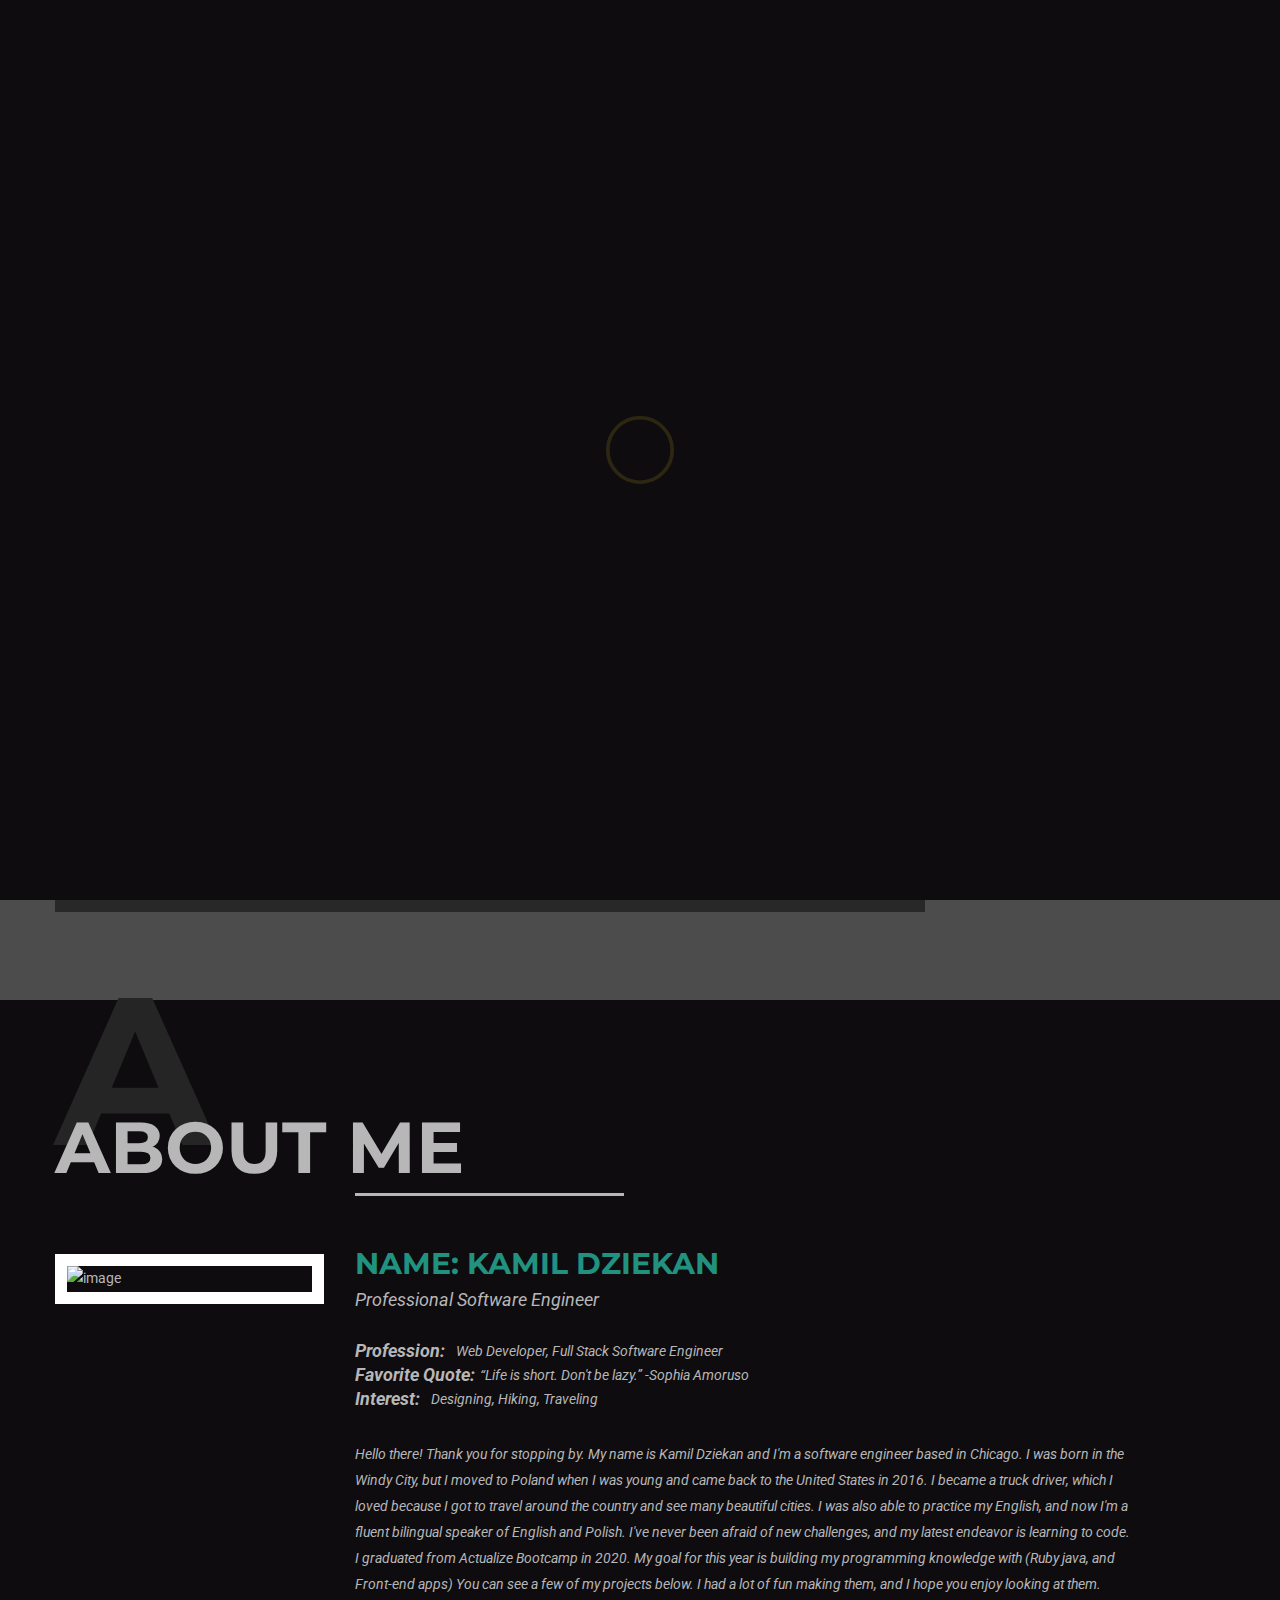
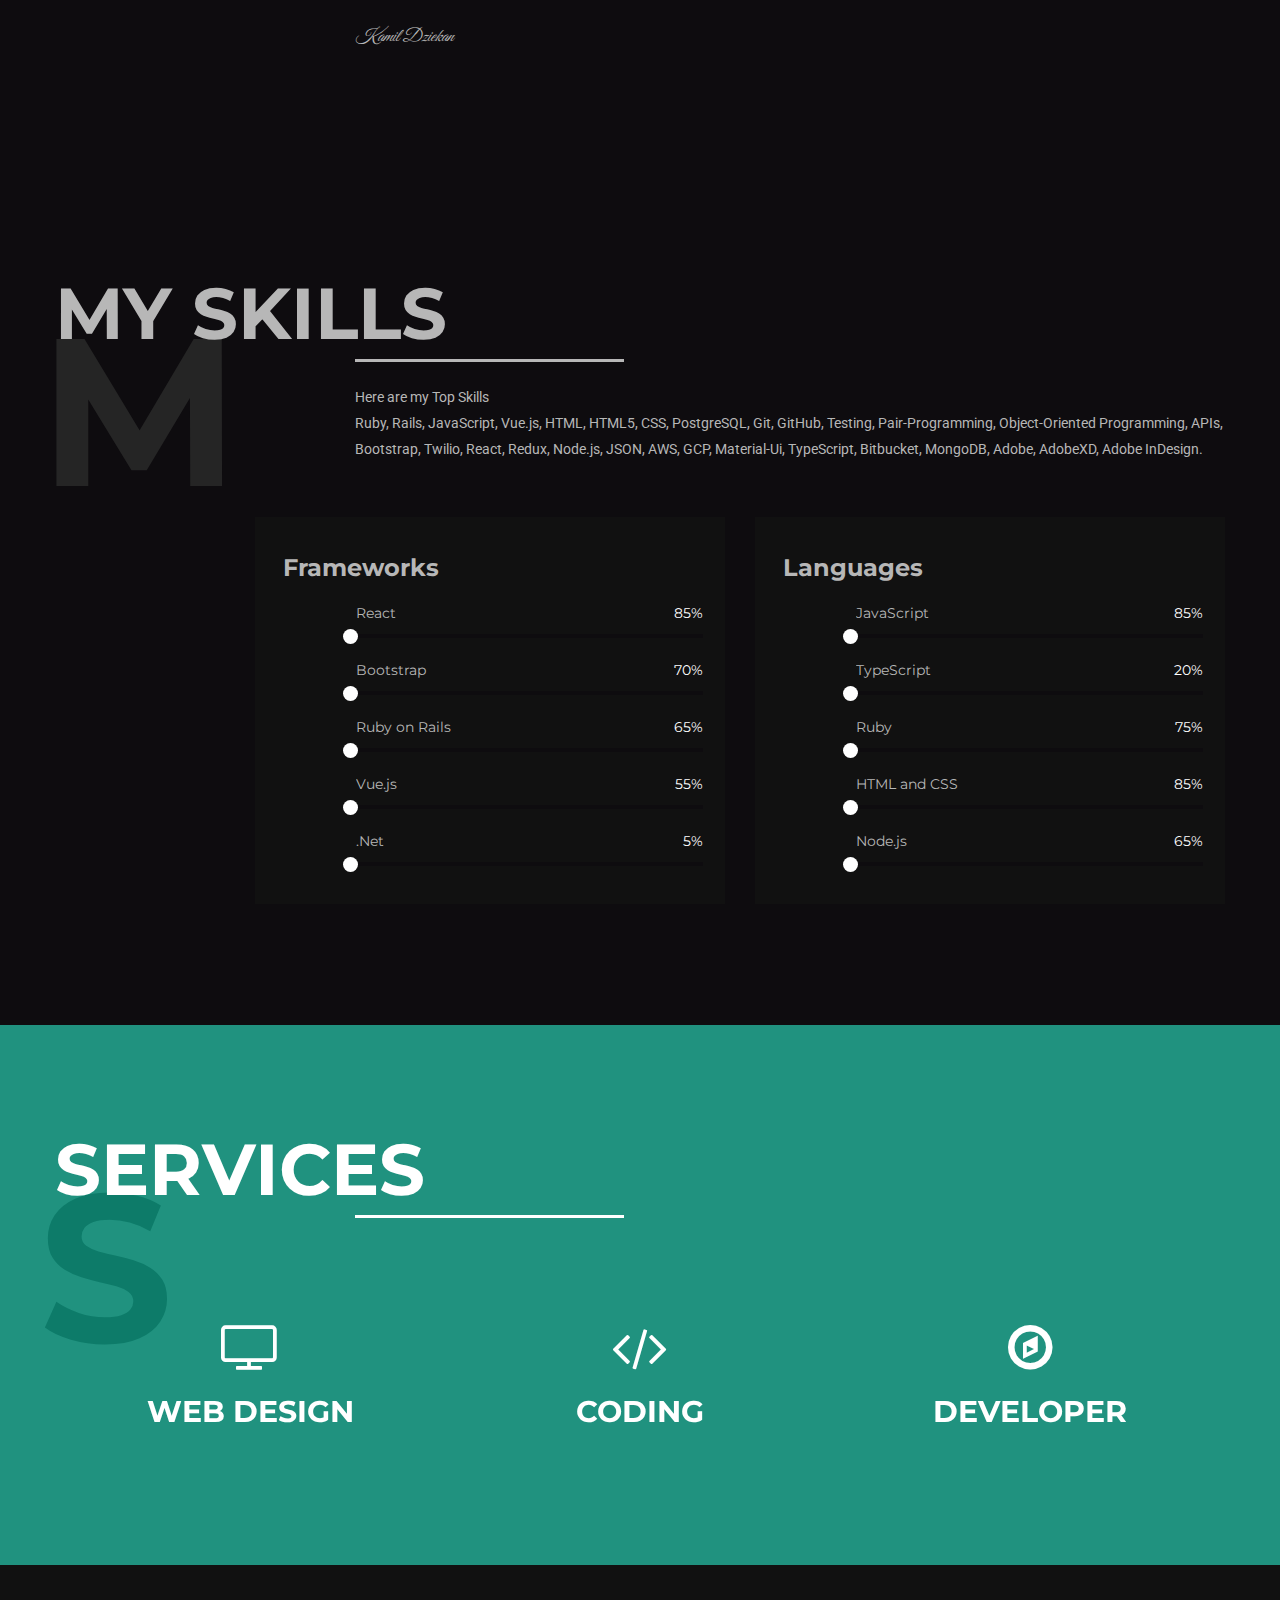
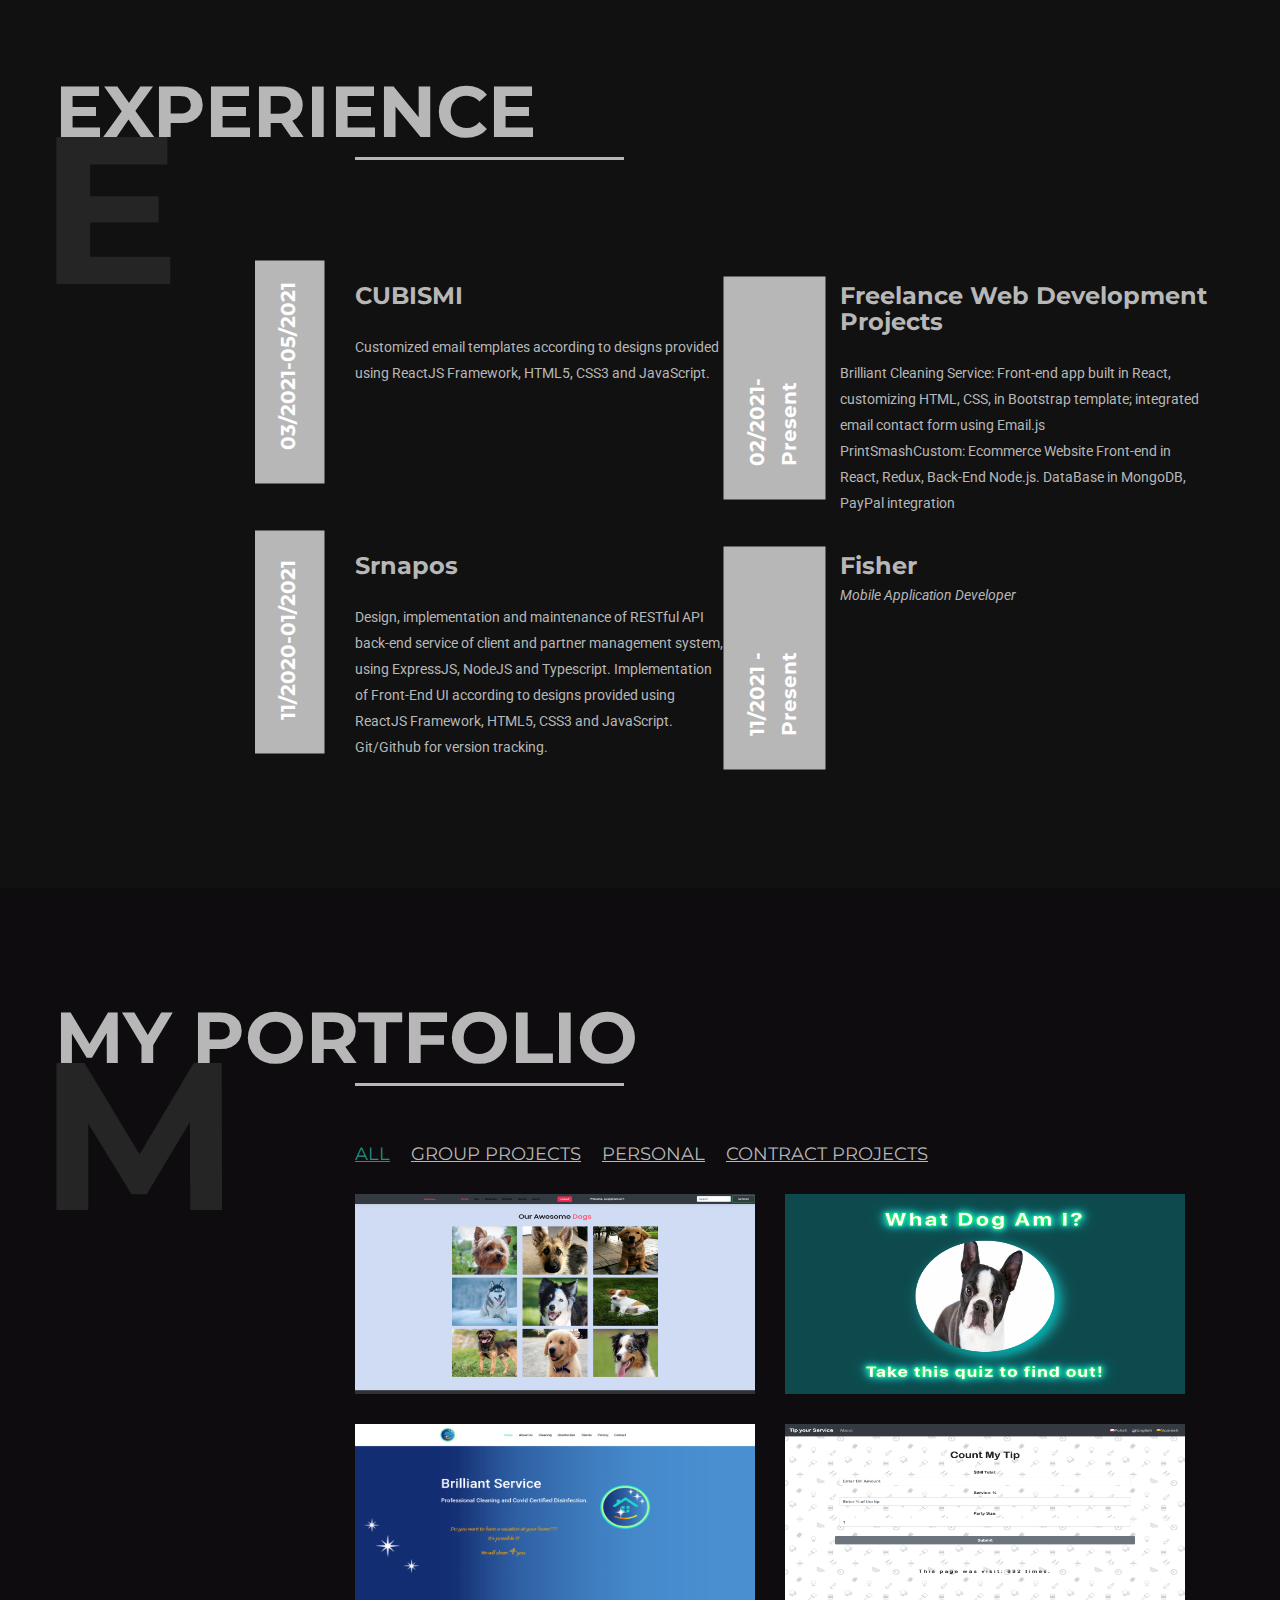
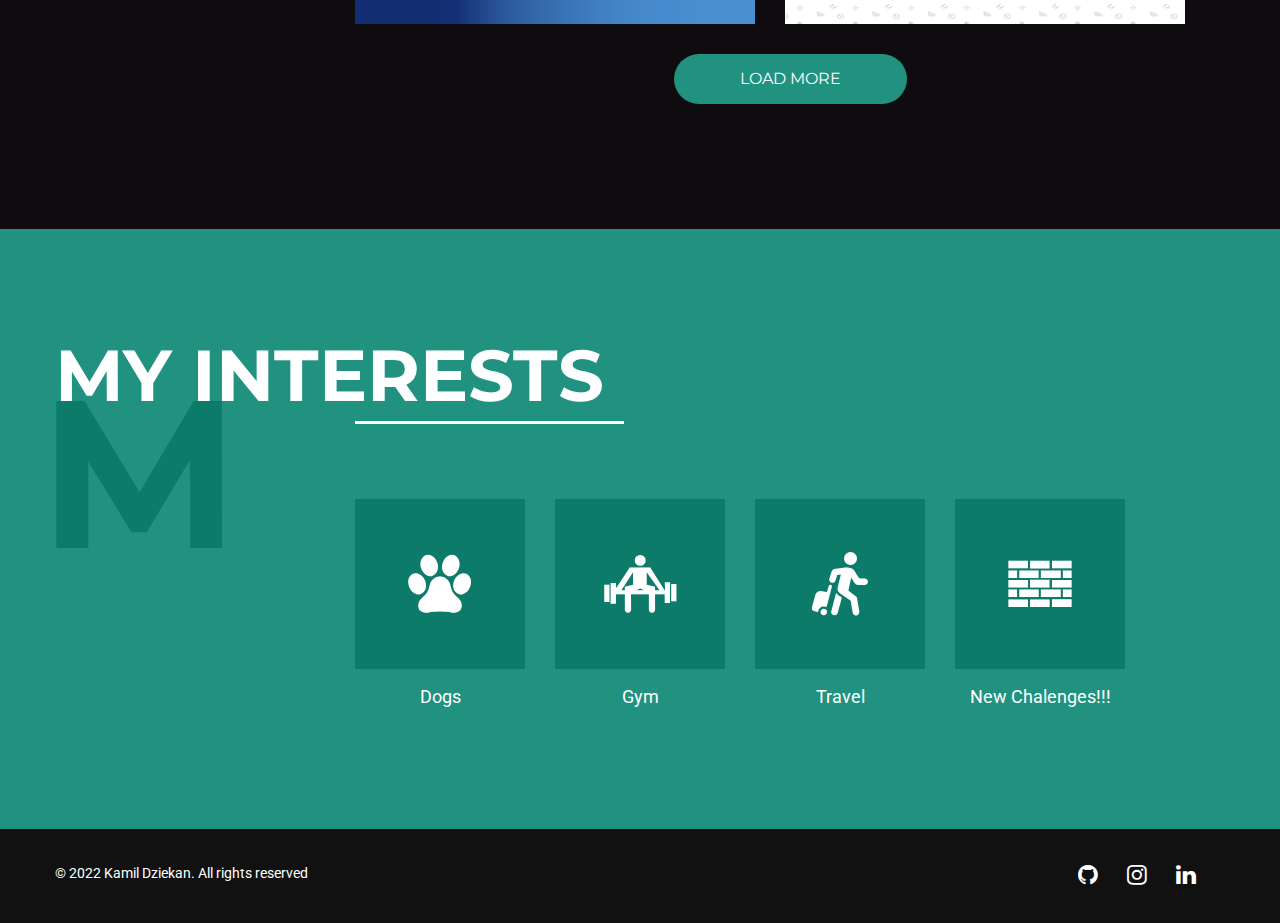
==== commit 5b6037aa: "fixed images" ====
--- a/index.html
+++ b/index.html
@@ -119,8 +119,8 @@
                   <div class="abt-holder">
                     <div class="img-holder">
                       <img
-                        src="https://lh3.googleusercontent.com/[base64]w776-h969-no?authuser=0"
-                        alt="assets/images/kamil.jpg"
+                        src="assets/images/kamil.jpg"
+                        alt="image"
                         class="img-responsive"
                       />
                     </div>
@@ -538,8 +538,8 @@
                   <div class="portfolio-holder">
                     <div class="item personal">
                       <img
-                        src="https://lh3.googleusercontent.com/[base64]w489-h305-no?authuser=0"
-                        alt="./assets/images/projects/sniffer-demo.jpg"
+                        src="./assets/images/projects/sniffer-demo.jpg"
+                        alt="Image"
                         class="img-res"
                       />
                       <div class="over">
@@ -553,8 +553,8 @@
                     </div>
                     <div class="item group">
                       <img
-                        src="https://lh3.googleusercontent.com/[base64]w1551-h969-no?authuser=0"
-                        alt="./assets/images/projects/what-dog-am-i.png"
+                        src="./assets/images/projects/what-dog-am-i.png"
+                        alt="Image"
                         class="img-res"
                       />
                       <div class="over">
@@ -568,8 +568,8 @@
                     </div>
                     <div class="item contract">
                       <img
-                        src="https://lh3.googleusercontent.com/[base64]w1728-h969-no?authuser=0"
-                        alt="./assets/images/projects/brilliant.png"
+                        src="./assets/images/projects/brilliant.png"
+                        alt="Image"
                         class="img-res"
                       />
                       <div class="over">
@@ -583,8 +583,8 @@
                     </div>
                     <div class="item personal">
                       <img
-                        src="https://lh3.googleusercontent.com/[base64]w1551-h969-no?authuser=0"
-                        alt="./assets/images/projects/choice-app.png"
+                        src="./assets/images/projects/choice-app.png"
+                        alt="Image"
                         class="img-res"
                       />
                       <div class="over">
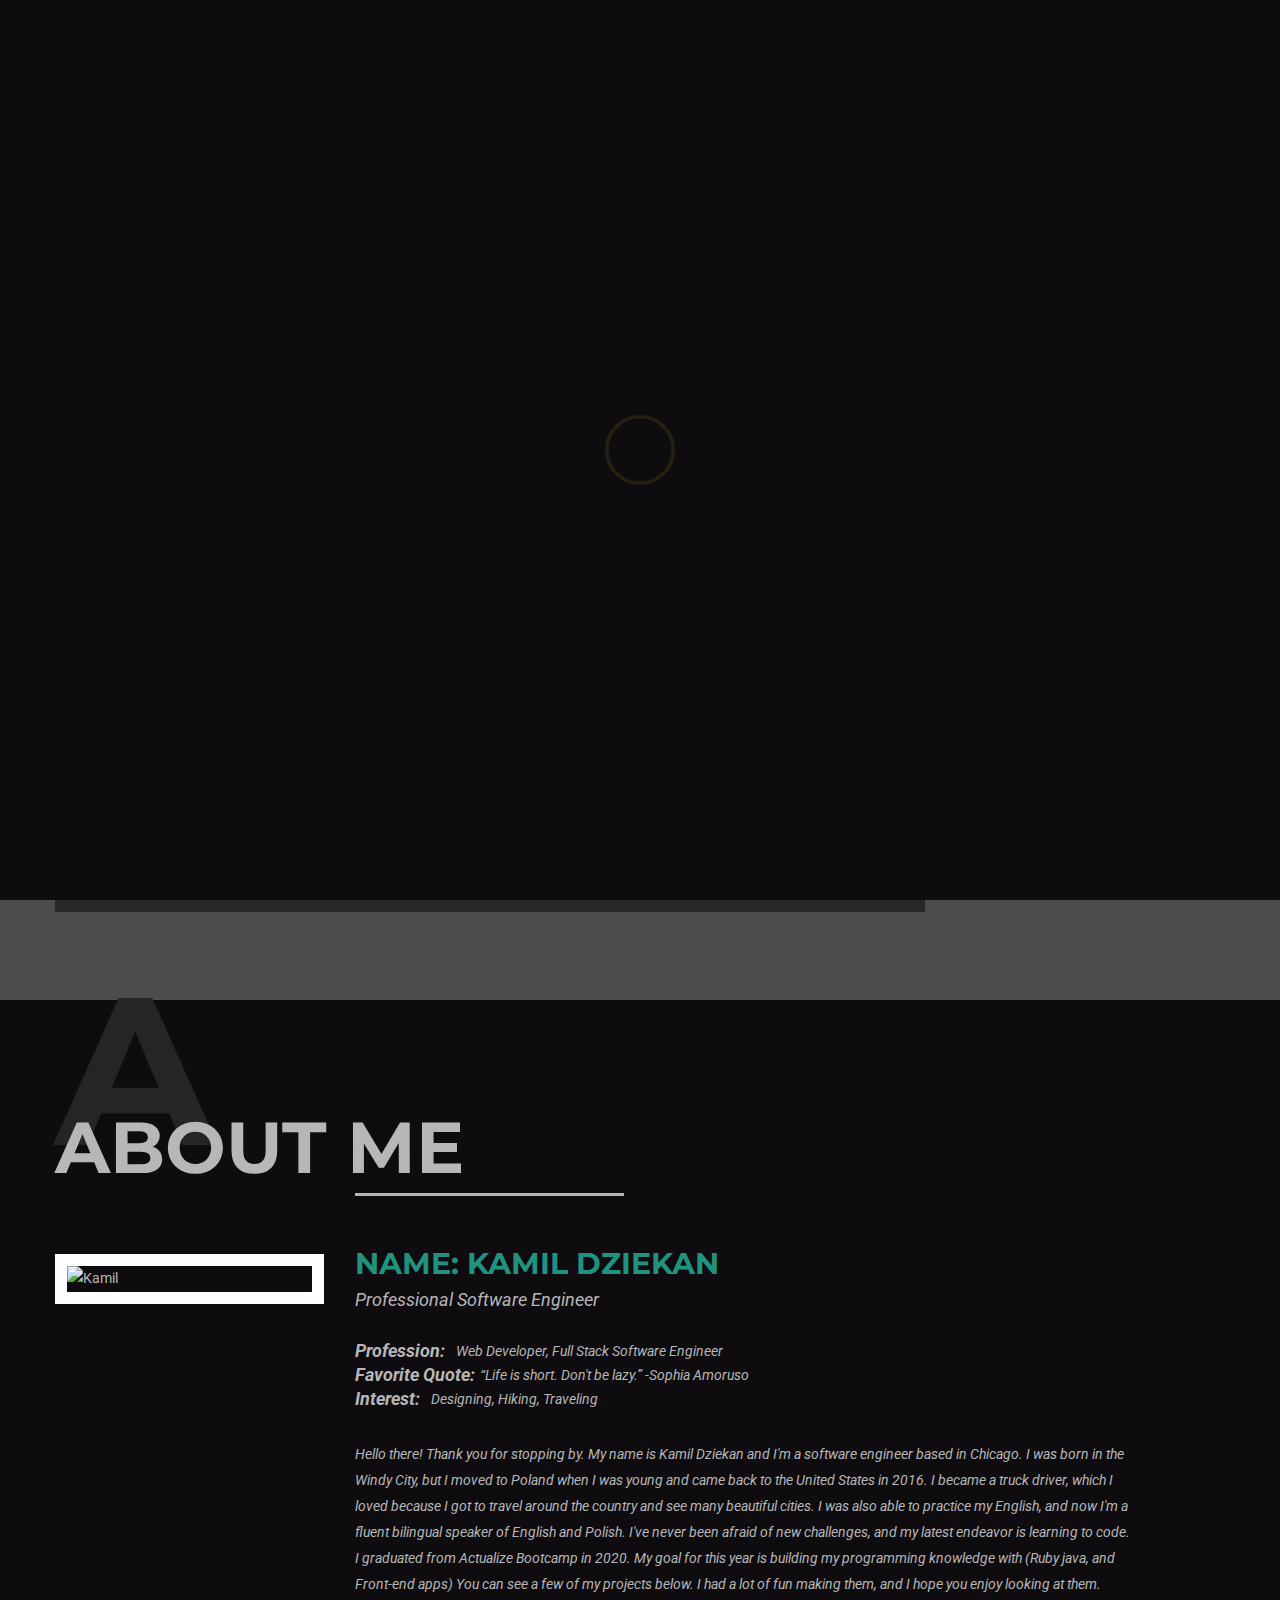
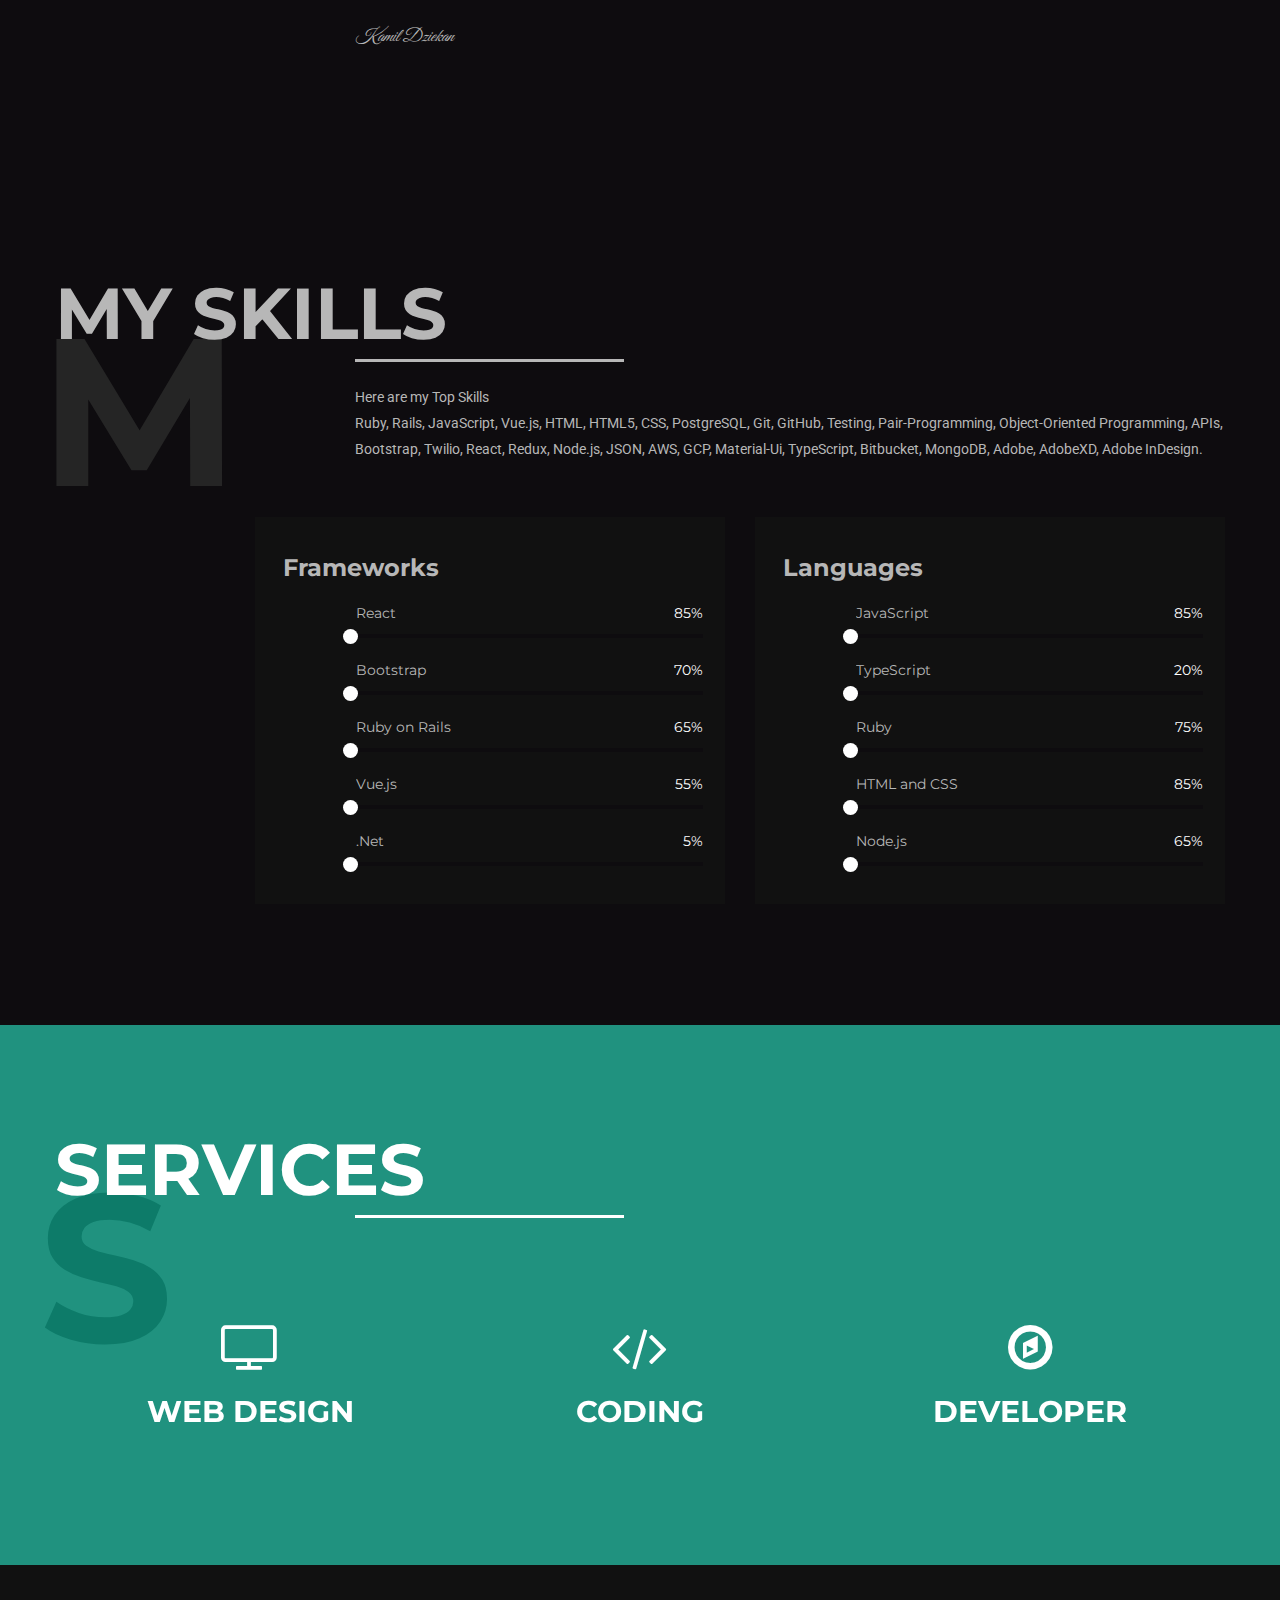
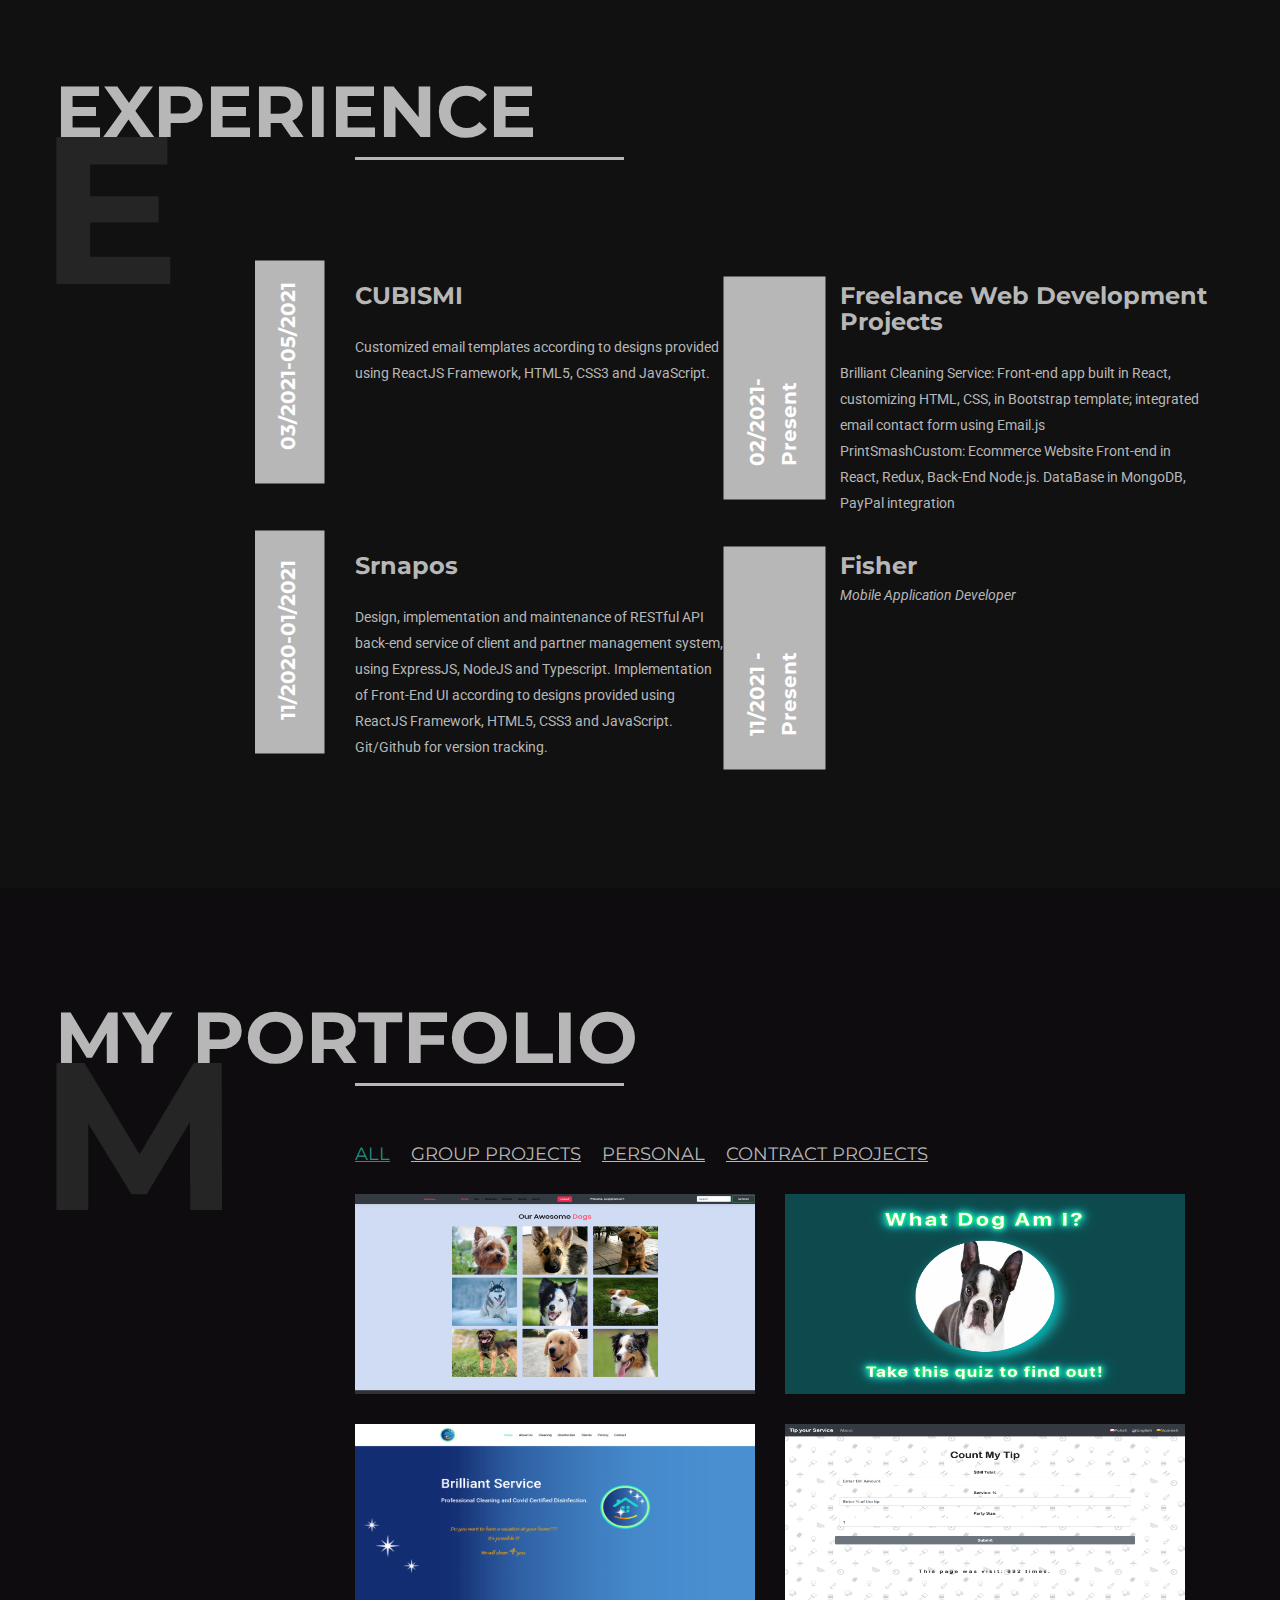
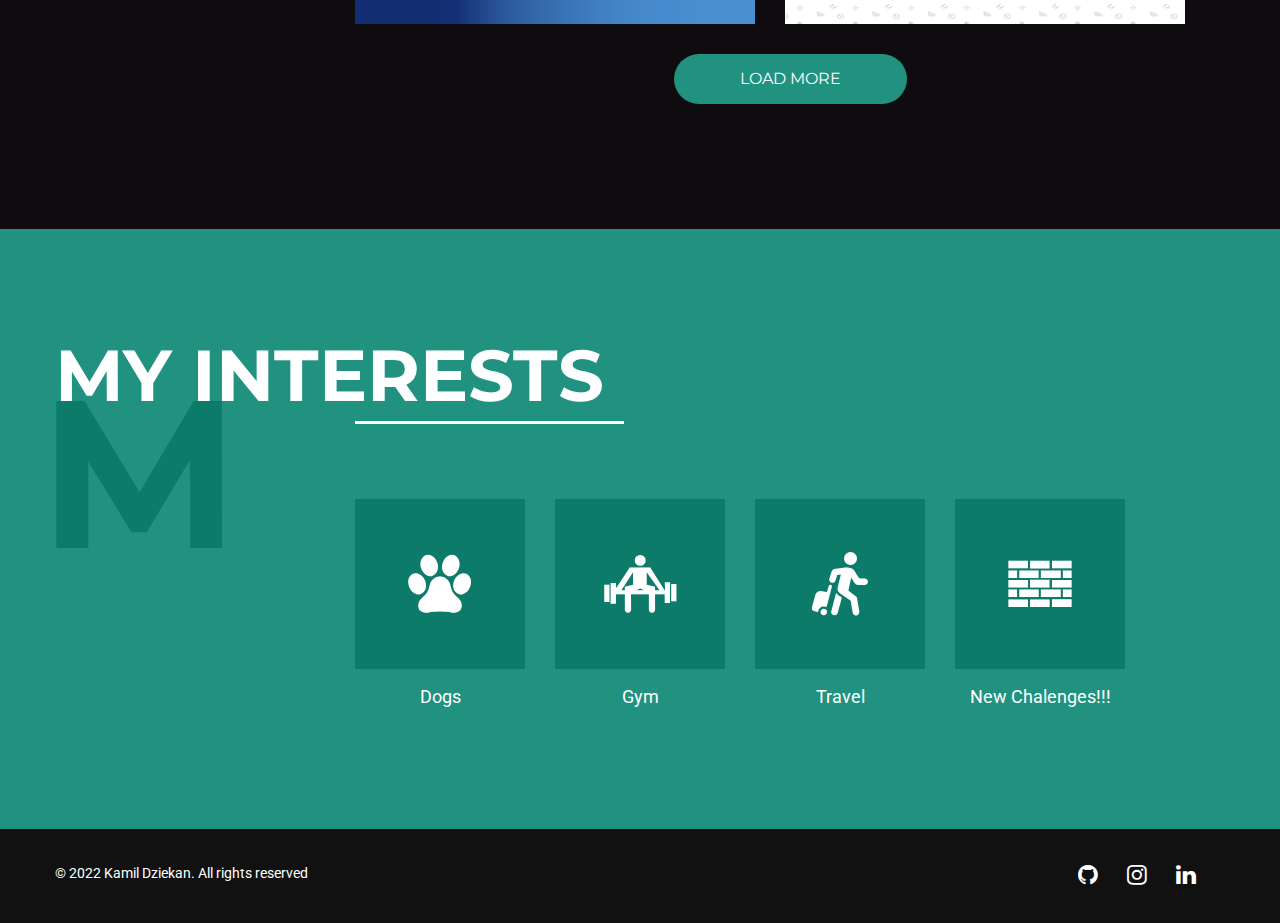
==== commit ef2e4e1e: "testing url images" ====
--- a/index.html
+++ b/index.html
@@ -119,8 +119,8 @@
                   <div class="abt-holder">
                     <div class="img-holder">
                       <img
-                        src="assets/images/kamil.jpg"
-                        alt="image"
+                        src="https://i.ibb.co/Bq46F5D/Kamil.jpg"
+                        alt="Kamil"
                         class="img-responsive"
                       />
                     </div>
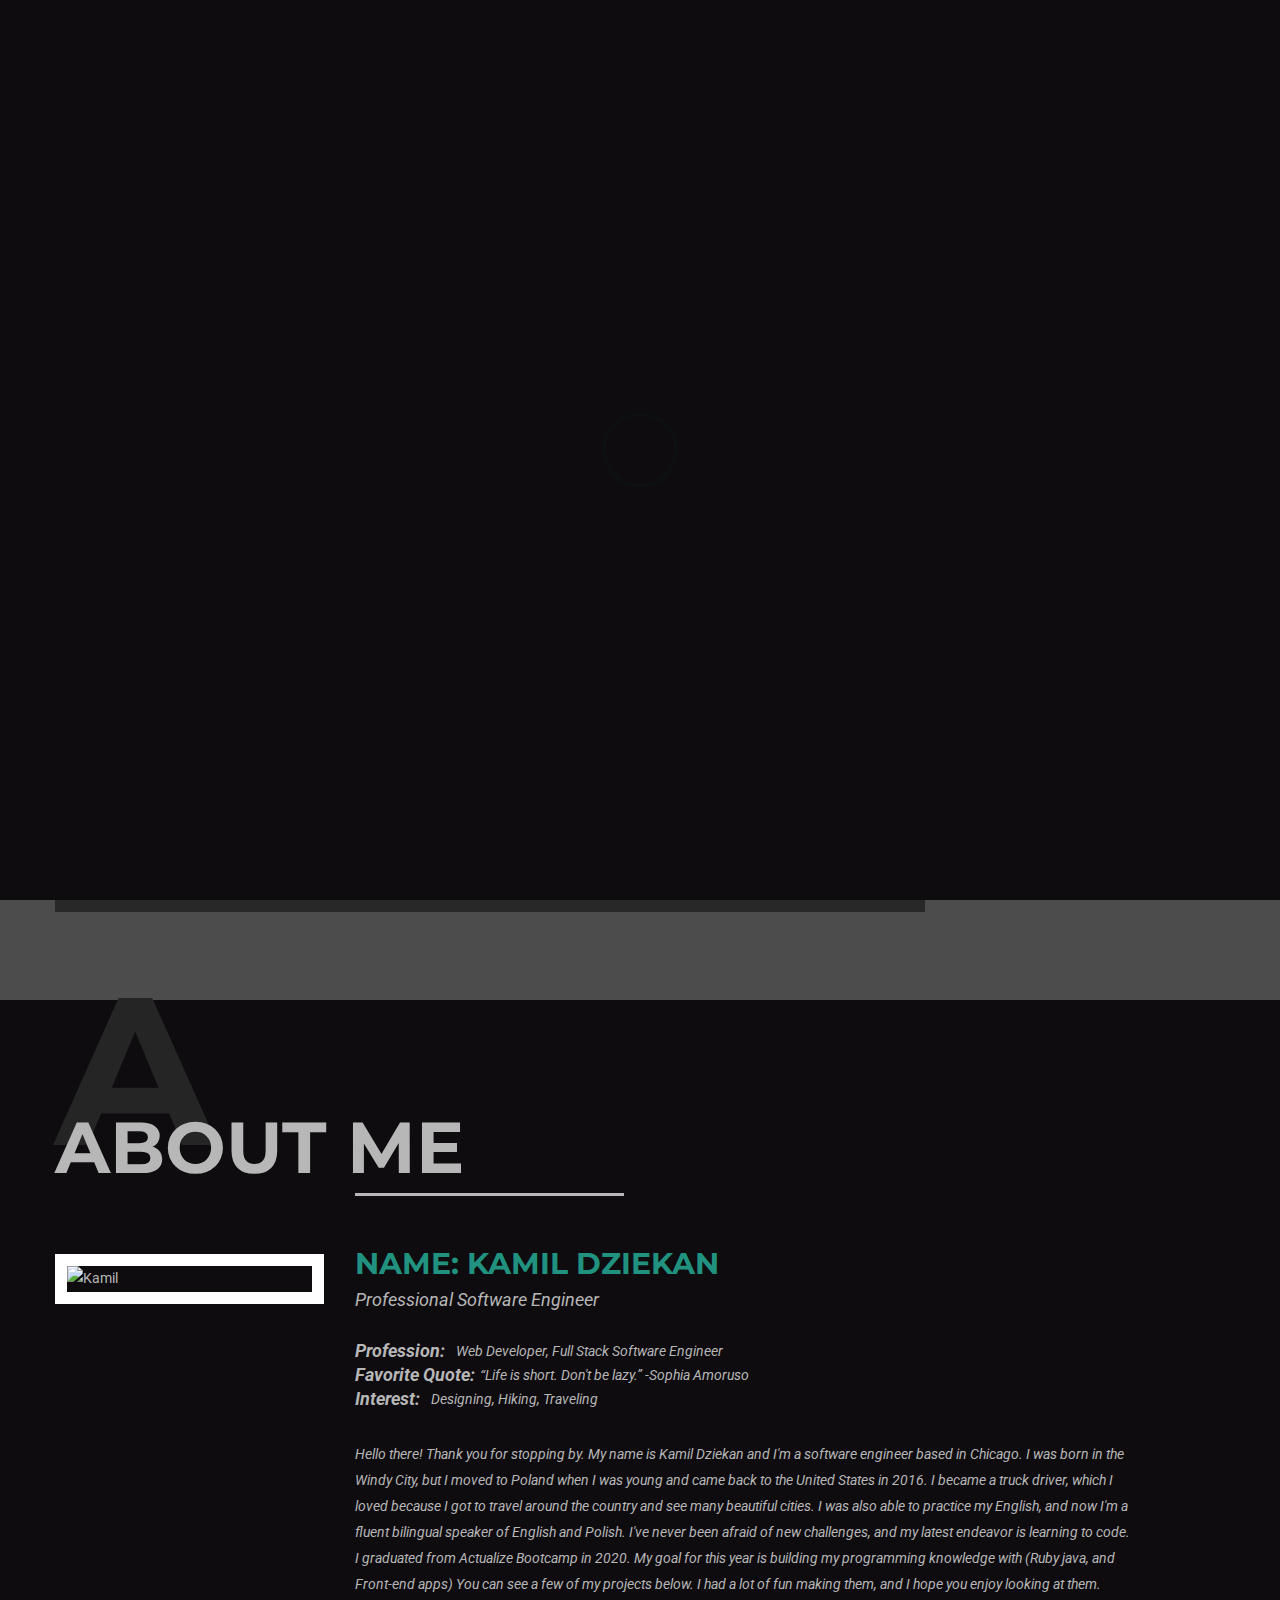
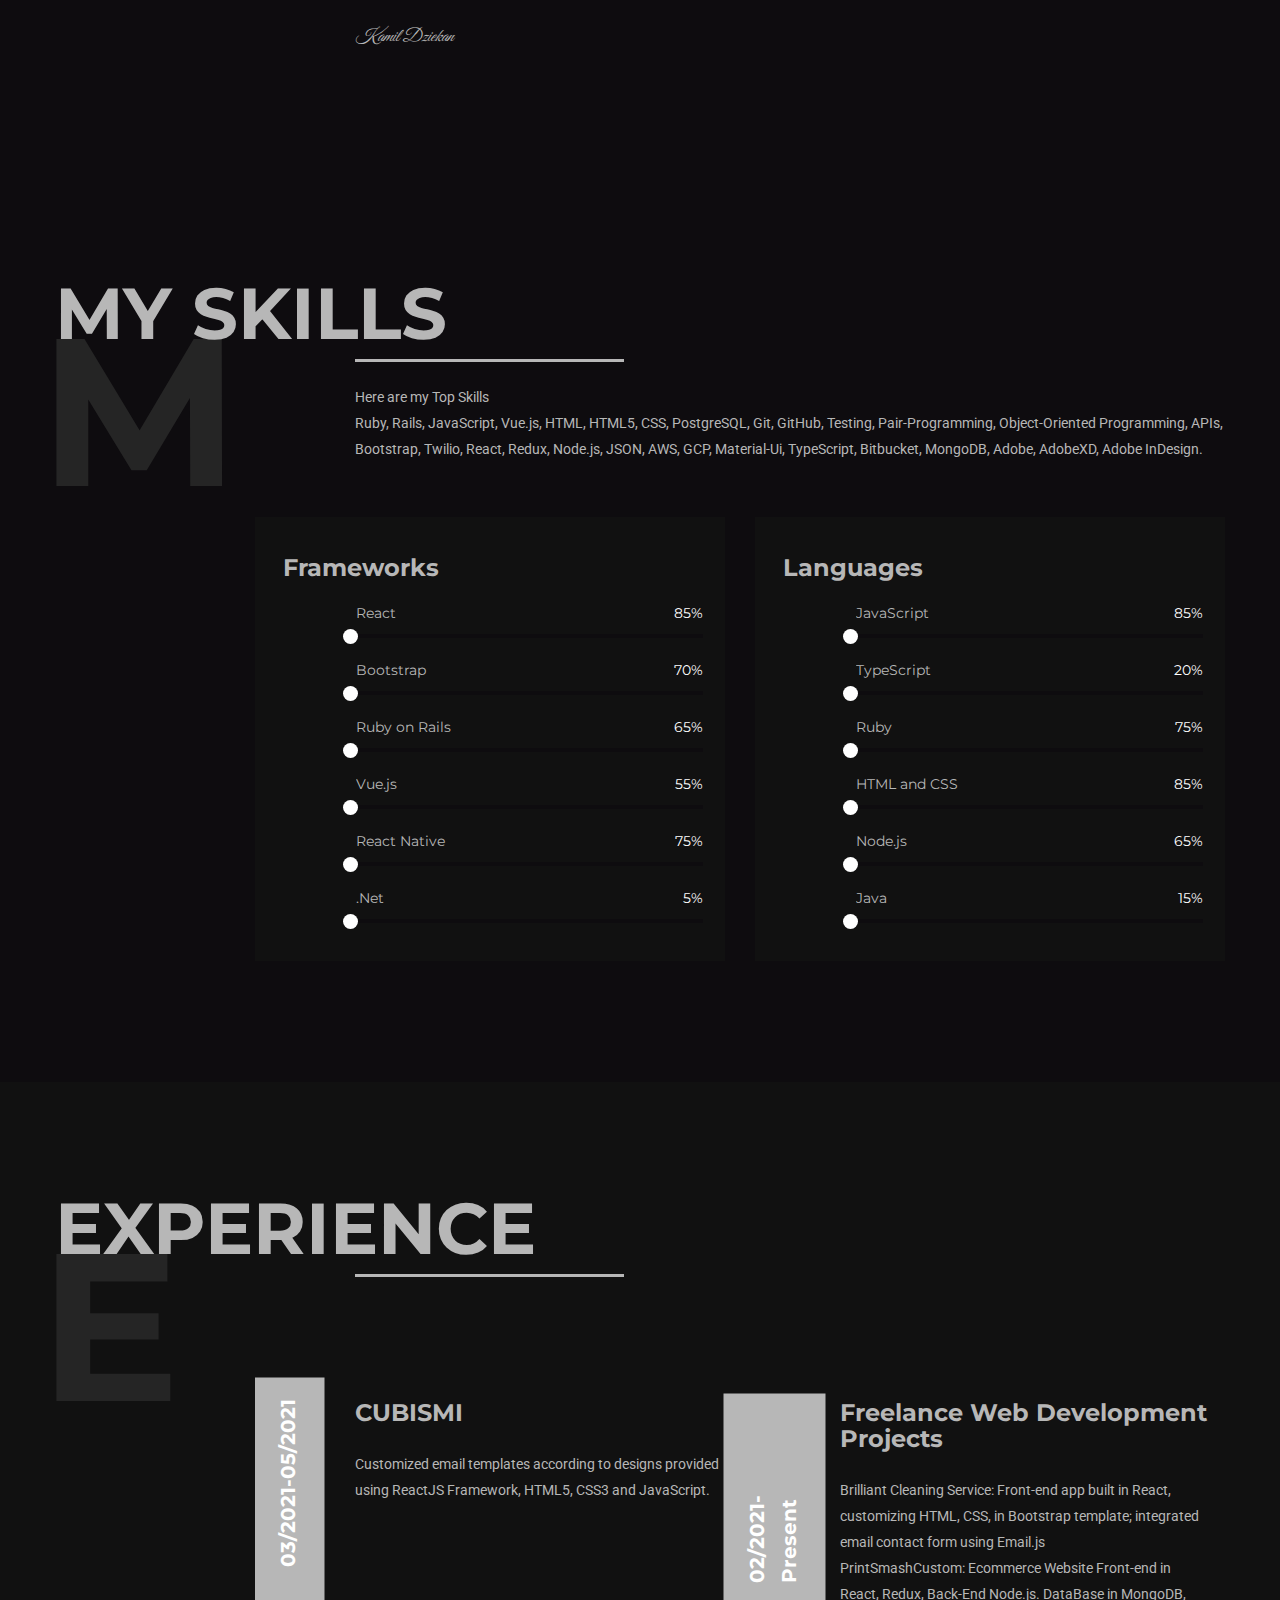
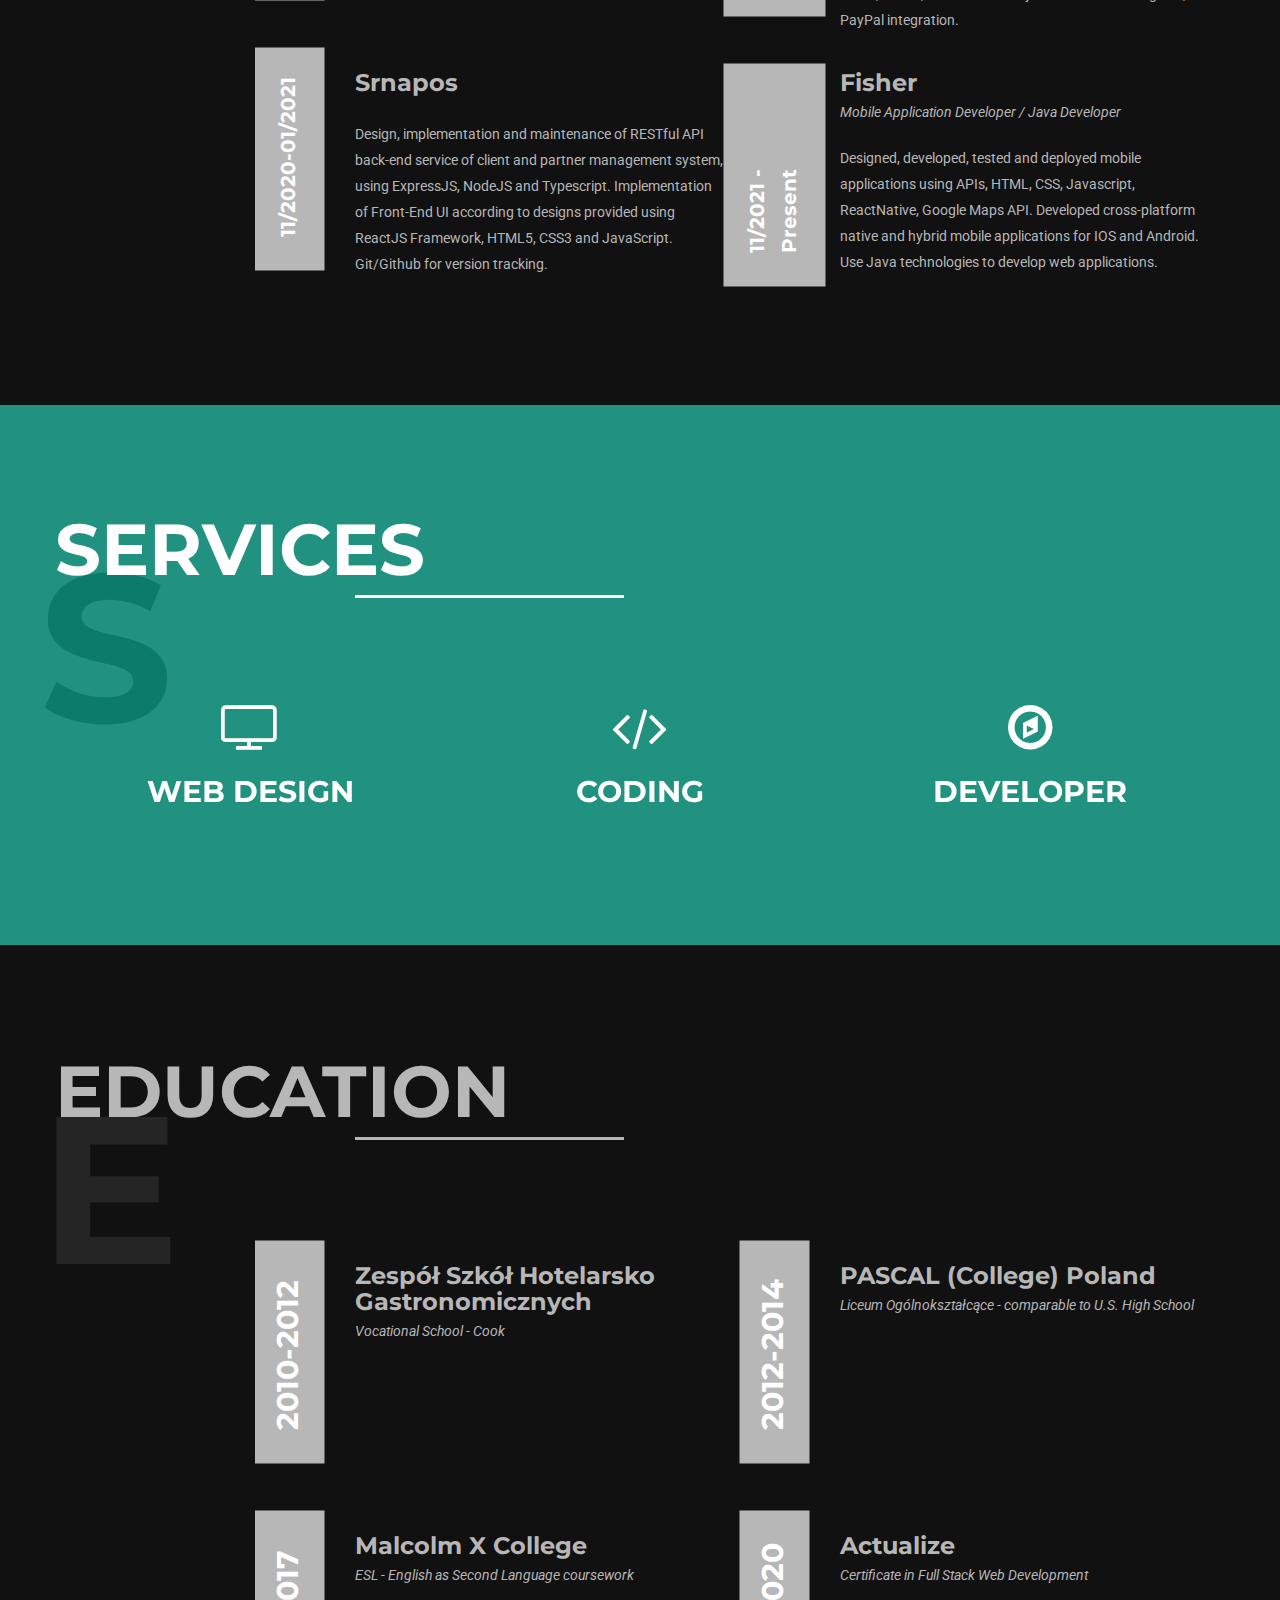
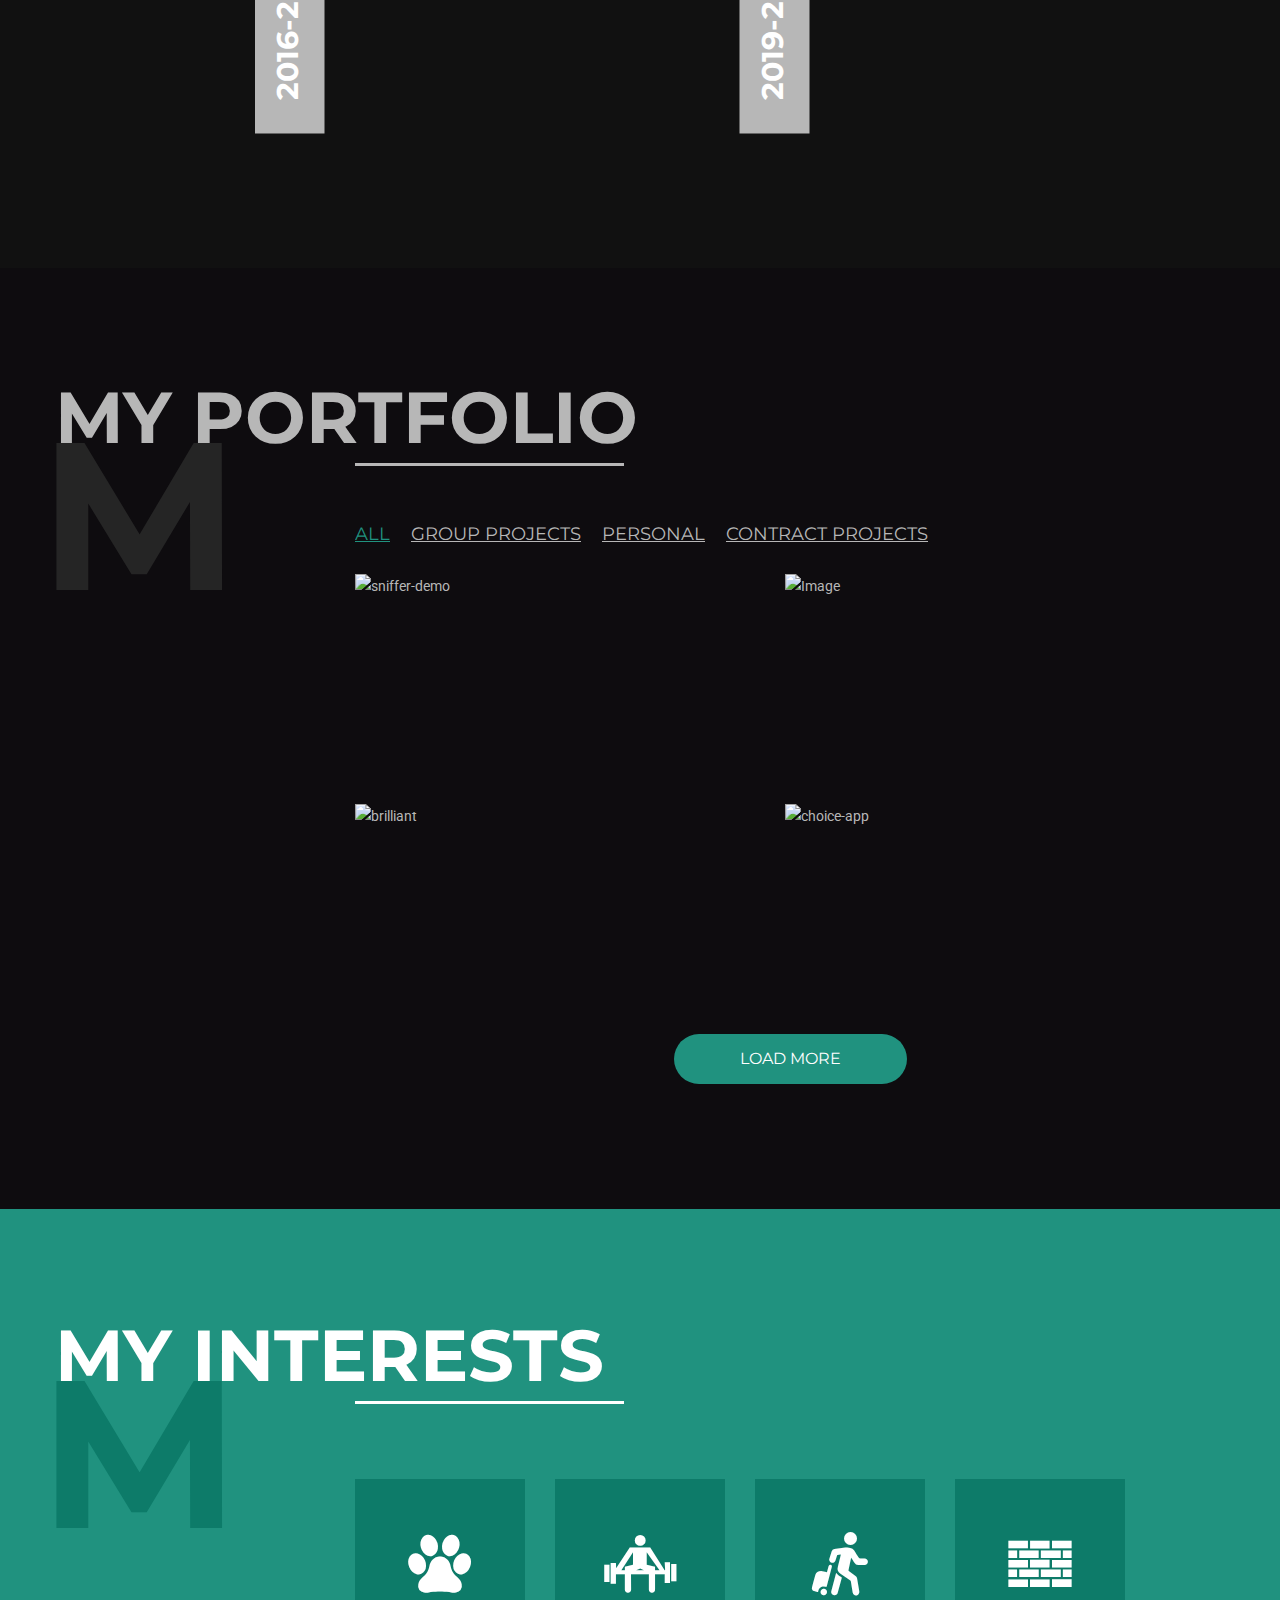
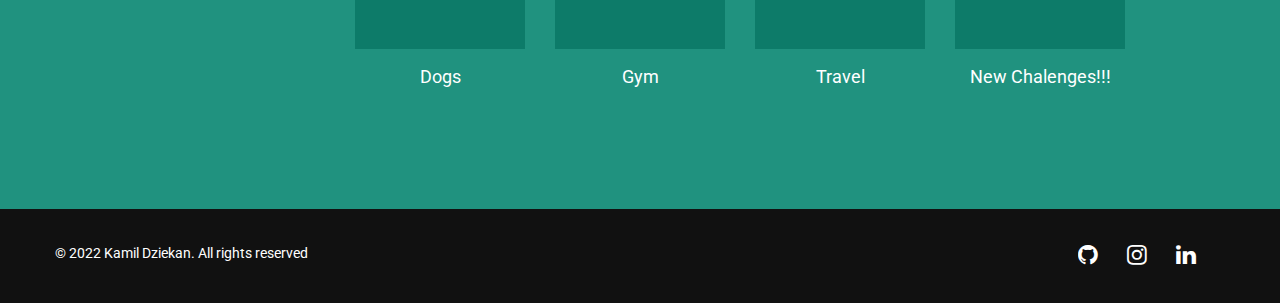
==== commit 5b4c12cb: "updated school, work expirience, and some images" ====
--- a/index.html
+++ b/index.html
@@ -173,78 +173,6 @@
             </div>
           </div>
         </section>
-
-        <!-- education sec of the page -->
-        <section id="nav">
-          <div class="education-sec bg-light">
-            <div class="container">
-              <div class="row">
-                <header class="col-xs-12 header">
-                  <h2 class="main-heading heading2 text-uppercase">
-                    <strong class="fst-lt">E</strong>education
-                  </h2>
-                  <span> <br /></span>
-                </header>
-              </div>
-              <div class="row">
-                <div class="col-xs-12 col-sm-10 col-sm-offset-2">
-                  <!-- edu list of the page -->
-                  <ul class="edu-list list-unstyled">
-                    <li class="bb">
-                      <time class="time" datetime="2012-02-03 20:00"
-                        >2010-2012</time
-                      >
-                      <div class="txt-holder">
-                        <span class="uni-name"
-                          >Zespół Szkół Hotelarsko Gastronomicznych</span
-                        >
-                        <span class="sub-title">Vocational School - Cook</span>
-                        <p></p>
-                      </div>
-                    </li>
-                    <li class="bb">
-                      <time class="time" datetime="2012-02-03 20:00"
-                        >2012-2014</time
-                      >
-                      <div class="txt-holder">
-                        <span class="uni-name">PASCAL (College) Poland</span>
-                        <span class="sub-title"
-                          >Liceum Ogólnokształcące - comparable to U.S. High
-                          School
-                        </span>
-                        <p></p>
-                      </div>
-                    </li>
-                    <li class="bb">
-                      <time class="time" datetime="2016-02-03 20:00"
-                        >2016-2017</time
-                      >
-                      <div class="txt-holder">
-                        <span class="uni-name">Malcolm X College</span>
-                        <span class="sub-title"
-                          >ESL - English as Second Language coursework</span
-                        >
-                        <p></p>
-                      </div>
-                    </li>
-                    <li class="bb">
-                      <time class="time" datetime="2019-02-03 20:00"
-                        >2019-2020</time
-                      >
-                      <div class="txt-holder">
-                        <span class="uni-name">Actualize</span>
-                        <span class="sub-title"
-                          >Certificate in Full Stack Web Development</span
-                        >
-                        <p></p>
-                      </div>
-                    </li>
-                  </ul>
-                </div>
-              </div>
-            </div>
-          </div>
-        </section>
         <!-- skill sec of the page -->
         <section id="skill">
           <div class="skill-sec bg-dark">
@@ -309,6 +237,15 @@
                       </li>
                       <li>
                         <div class="wrap">
+                          <span class="txt pull-left">React Native</span>
+                          <span class="num pull-right">75%</span>
+                        </div>
+                        <span class="bar"
+                          ><span data-percent="75%" class="over"></span
+                        ></span>
+                      </li>
+                      <li>
+                        <div class="wrap">
                           <span class="txt pull-left">.Net</span>
                           <span class="num pull-right">5%</span>
                         </div>
@@ -369,57 +306,16 @@
                           ><span data-percent="65%" class="over"></span
                         ></span>
                       </li>
+                      <li>
+                        <div class="wrap">
+                          <span class="txt pull-left">Java</span>
+                          <span class="num pull-right">15%</span>
+                        </div>
+                        <span class="bar"
+                          ><span data-percent="15%" class="over"></span
+                        ></span>
+                      </li>
                     </ul>
-                  </div>
-                </div>
-              </div>
-            </div>
-          </div>
-        </section>
-        <!-- service sec of the page -->
-        <section id="service">
-          <div class="service-sec">
-            <div class="container">
-              <div class="row">
-                <header class="col-xs-12 header">
-                  <h2 class="main-heading heading2 text-uppercase">
-                    <strong class="fst-lt">S</strong>Services
-                  </h2>
-                  <span> <br /></span>
-                </header>
-              </div>
-              <div class="row">
-                <div class="col-xs-12">
-                  <!-- service holder of the page -->
-                  <div class="service-slider">
-                    <!-- slide of the page -->
-                    <div class="slide text-center">
-                      <span class="icon"><i class="fa fa-television"></i></span>
-                      <h3 class="text-uppercase">web design</h3>
-                      <!-- <p>Lorem Ipsum is simply dummy text of the printing and typesetting industry. Lorem Ipsum has been the industry's standard dummy.</p> -->
-                      <!-- <a href="#" class="read-more">Read More <i class="fa fa-long-arrow-right"></i></a> -->
-                    </div>
-                    <!-- slide of the page -->
-                    <div class="slide text-center">
-                      <span class="icon"><i class="fa fa-code"></i></span>
-                      <h3 class="text-uppercase">Coding</h3>
-                      <!-- <p>Lorem Ipsum is simply dummy text of the printing and typesetting industry. Lorem Ipsum has been the industry's standard dummy.</p>
-										<a href="#" class="read-more">Read More <i class="fa fa-long-arrow-right"></i></a> -->
-                    </div>
-                    <!-- slide of the page -->
-                    <div class="slide text-center">
-                      <span class="icon"><i class="fa fa-compass"></i></span>
-                      <h3 class="text-uppercase">Developer</h3>
-                      <!-- <p>Lorem Ipsum is simply dummy text of the printing and typesetting industry. Lorem Ipsum has been the industry's standard dummy.</p>
-										<a href="#" class="read-more">Read More <i class="fa fa-long-arrow-right"></i></a> -->
-                    </div>
-                    <!-- slide of the page -->
-                    <!-- <div class="slide text-center">
-										<span class="icon"><i class="fa fa-television"></i></span>
-										<h3 class="text-uppercase">web design</h3>
-										<p>Lorem Ipsum is simply dummy text of the printing and typesetting industry. Lorem Ipsum has been the industry's standard dummy.</p>
-										<a href="#" class="read-more">Read More <i class="fa fa-long-arrow-right"></i></a>
-									</div> -->
                   </div>
                 </div>
               </div>
@@ -472,7 +368,7 @@
                           <br />
                           PrintSmashCustom: Ecommerce Website Front-end in
                           React, Redux, Back-End Node.js. DataBase in MongoDB,
-                          PayPal integration
+                          PayPal integration.
                         </p>
                       </div>
                     </li>
@@ -500,7 +396,135 @@
                       <div class="txt-holder">
                         <span class="uni-name"> Fisher </span>
                         <span class="sub-title">
-                          Mobile Application Developer</span
+                          Mobile Application Developer / Java Developer</span
+                        >
+                        <p>
+                          Designed, developed, tested and deployed mobile
+                          applications using APIs, HTML, CSS, Javascript,
+                          ReactNative, Google Maps API. Developed cross-platform
+                          native and hybrid mobile applications for IOS and
+                          Android. Use Java technologies to develop web
+                          applications.
+                        </p>
+                      </div>
+                    </li>
+                  </ul>
+                </div>
+              </div>
+            </div>
+          </div>
+        </section>
+        <!-- service sec of the page -->
+        <section id="service">
+          <div class="service-sec">
+            <div class="container">
+              <div class="row">
+                <header class="col-xs-12 header">
+                  <h2 class="main-heading heading2 text-uppercase">
+                    <strong class="fst-lt">S</strong>Services
+                  </h2>
+                  <span> <br /></span>
+                </header>
+              </div>
+              <div class="row">
+                <div class="col-xs-12">
+                  <!-- service holder of the page -->
+                  <div class="service-slider">
+                    <!-- slide of the page -->
+                    <div class="slide text-center">
+                      <span class="icon"><i class="fa fa-television"></i></span>
+                      <h3 class="text-uppercase">web design</h3>
+                      <!-- <p>Lorem Ipsum is simply dummy text of the printing and typesetting industry. Lorem Ipsum has been the industry's standard dummy.</p> -->
+                      <!-- <a href="#" class="read-more">Read More <i class="fa fa-long-arrow-right"></i></a> -->
+                    </div>
+                    <!-- slide of the page -->
+                    <div class="slide text-center">
+                      <span class="icon"><i class="fa fa-code"></i></span>
+                      <h3 class="text-uppercase">Coding</h3>
+                      <!-- <p>Lorem Ipsum is simply dummy text of the printing and typesetting industry. Lorem Ipsum has been the industry's standard dummy.</p>
+										<a href="#" class="read-more">Read More <i class="fa fa-long-arrow-right"></i></a> -->
+                    </div>
+                    <!-- slide of the page -->
+                    <div class="slide text-center">
+                      <span class="icon"><i class="fa fa-compass"></i></span>
+                      <h3 class="text-uppercase">Developer</h3>
+                      <!-- <p>Lorem Ipsum is simply dummy text of the printing and typesetting industry. Lorem Ipsum has been the industry's standard dummy.</p>
+										<a href="#" class="read-more">Read More <i class="fa fa-long-arrow-right"></i></a> -->
+                    </div>
+                    <!-- slide of the page -->
+                    <!-- <div class="slide text-center">
+										<span class="icon"><i class="fa fa-television"></i></span>
+										<h3 class="text-uppercase">web design</h3>
+										<p>Lorem Ipsum is simply dummy text of the printing and typesetting industry. Lorem Ipsum has been the industry's standard dummy.</p>
+										<a href="#" class="read-more">Read More <i class="fa fa-long-arrow-right"></i></a>
+									</div> -->
+                  </div>
+                </div>
+              </div>
+            </div>
+          </div>
+        </section>
+        <!-- education sec of the page -->
+        <section id="school">
+          <div class="education-sec bg-light">
+            <div class="container">
+              <div class="row">
+                <header class="col-xs-12 header">
+                  <h2 class="main-heading heading2 text-uppercase">
+                    <strong class="fst-lt">E</strong>education
+                  </h2>
+                  <span> <br /></span>
+                </header>
+              </div>
+              <div class="row">
+                <div class="col-xs-12 col-sm-10 col-sm-offset-2">
+                  <!-- edu list of the page -->
+                  <ul class="edu-list list-unstyled">
+                    <li class="bb">
+                      <time class="time" datetime="2012-02-03 20:00"
+                        >2010-2012</time
+                      >
+                      <div class="txt-holder">
+                        <span class="uni-name"
+                          >Zespół Szkół Hotelarsko Gastronomicznych</span
+                        >
+                        <span class="sub-title">Vocational School - Cook</span>
+                        <p></p>
+                      </div>
+                    </li>
+                    <li class="bb">
+                      <time class="time" datetime="2012-02-03 20:00"
+                        >2012-2014</time
+                      >
+                      <div class="txt-holder">
+                        <span class="uni-name">PASCAL (College) Poland</span>
+                        <span class="sub-title"
+                          >Liceum Ogólnokształcące - comparable to U.S. High
+                          School
+                        </span>
+                        <p></p>
+                      </div>
+                    </li>
+                    <li class="bb">
+                      <time class="time" datetime="2016-02-03 20:00"
+                        >2016-2017</time
+                      >
+                      <div class="txt-holder">
+                        <span class="uni-name">Malcolm X College</span>
+                        <span class="sub-title"
+                          >ESL - English as Second Language coursework</span
+                        >
+                        <p></p>
+                      </div>
+                    </li>
+                    <li class="bb">
+                      <time class="time" datetime="2019-02-03 20:00"
+                        >2019-2020</time
+                      >
+                      <div class="txt-holder">
+                        <span class="uni-name">Actualize</span>
+                        <span class="sub-title"
+                          >Certificate in Full Stack Web Development</span
                         >
                         <p></p>
                       </div>
@@ -538,58 +562,74 @@
                   <div class="portfolio-holder">
                     <div class="item personal">
                       <img
+                        src="https://i.ibb.co/4NvSY25/sniffer-demo.png"
+                        alt="sniffer-demo"
+                        class="img-res"
+                      />
+                      <!-- <img
                         src="./assets/images/projects/sniffer-demo.jpg"
+                        alt="Image"
+                        class="img-res"
+                      /> -->
+                      <div class="over">
+                        <a
+                          href="https://i.ibb.co/4NvSY25/sniffer-demo.png"
+                          class="lightbox"
+                          data-fancybox="gallery"
+                          ><span></span
+                        ></a>
+                      </div>
+                    </div>
+                    <div class="item group">
+                      <!-- src="./assets/images/projects/what-dog-am-i.png" -->
+                      <img
+                        src="https://i.ibb.co/nQgDbGB/what-dog-am-i.png"
                         alt="Image"
                         class="img-res"
                       />
                       <div class="over">
                         <a
-                          href="./assets/images/projects/sniffer-demo.jpg"
+                          href="https://i.ibb.co/nQgDbGB/what-dog-am-i.png"
                           class="lightbox"
                           data-fancybox="gallery"
                           ><span></span
                         ></a>
                       </div>
                     </div>
-                    <div class="item group">
+                    <div class="item contract">
                       <img
-                        src="./assets/images/projects/what-dog-am-i.png"
+                        src="https://i.ibb.co/c3YqG47/brilliant.png"
+                        alt="brilliant"
+                        class="img-res"
+                      />
+                      <!-- <img
+                        src="./assets/images/projects/brilliant.png"
                         alt="Image"
                         class="img-res"
-                      />
+                      /> -->
                       <div class="over">
                         <a
-                          href="./assets/images/projects/what-dog-am-i.png"
+                          href="https://i.ibb.co/c3YqG47/brilliant.png"
                           class="lightbox"
                           data-fancybox="gallery"
                           ><span></span
                         ></a>
                       </div>
                     </div>
-                    <div class="item contract">
+                    <div class="item personal">
                       <img
-                        src="./assets/images/projects/brilliant.png"
-                        alt="Image"
+                        src="https://i.ibb.co/KWKDHkw/choice-app.png"
+                        alt="choice-app"
                         class="img-res"
                       />
-                      <div class="over">
-                        <a
-                          href="./assets/images/projects/brilliant.png"
-                          class="lightbox"
-                          data-fancybox="gallery"
-                          ><span></span
-                        ></a>
-                      </div>
-                    </div>
-                    <div class="item personal">
-                      <img
+                      <!-- <img
                         src="./assets/images/projects/choice-app.png"
                         alt="Image"
                         class="img-res"
-                      />
+                      /> -->
                       <div class="over">
                         <a
-                          href="./assets/images/projects/choice-app.png"
+                          href="https://i.ibb.co/KWKDHkw/choice-app.png"
                           class="lightbox"
                           data-fancybox="gallery"
                           ><span></span
--- a/assets/css/colors.css
+++ b/assets/css/colors.css
@@ -56,5 +56,5 @@
 }
 
 .abt-sec.style2 .img-holder .caption {
-  background: rgba(216, 191, 37, 0.5);
+  background: rgb(32, 146, 127);
 }
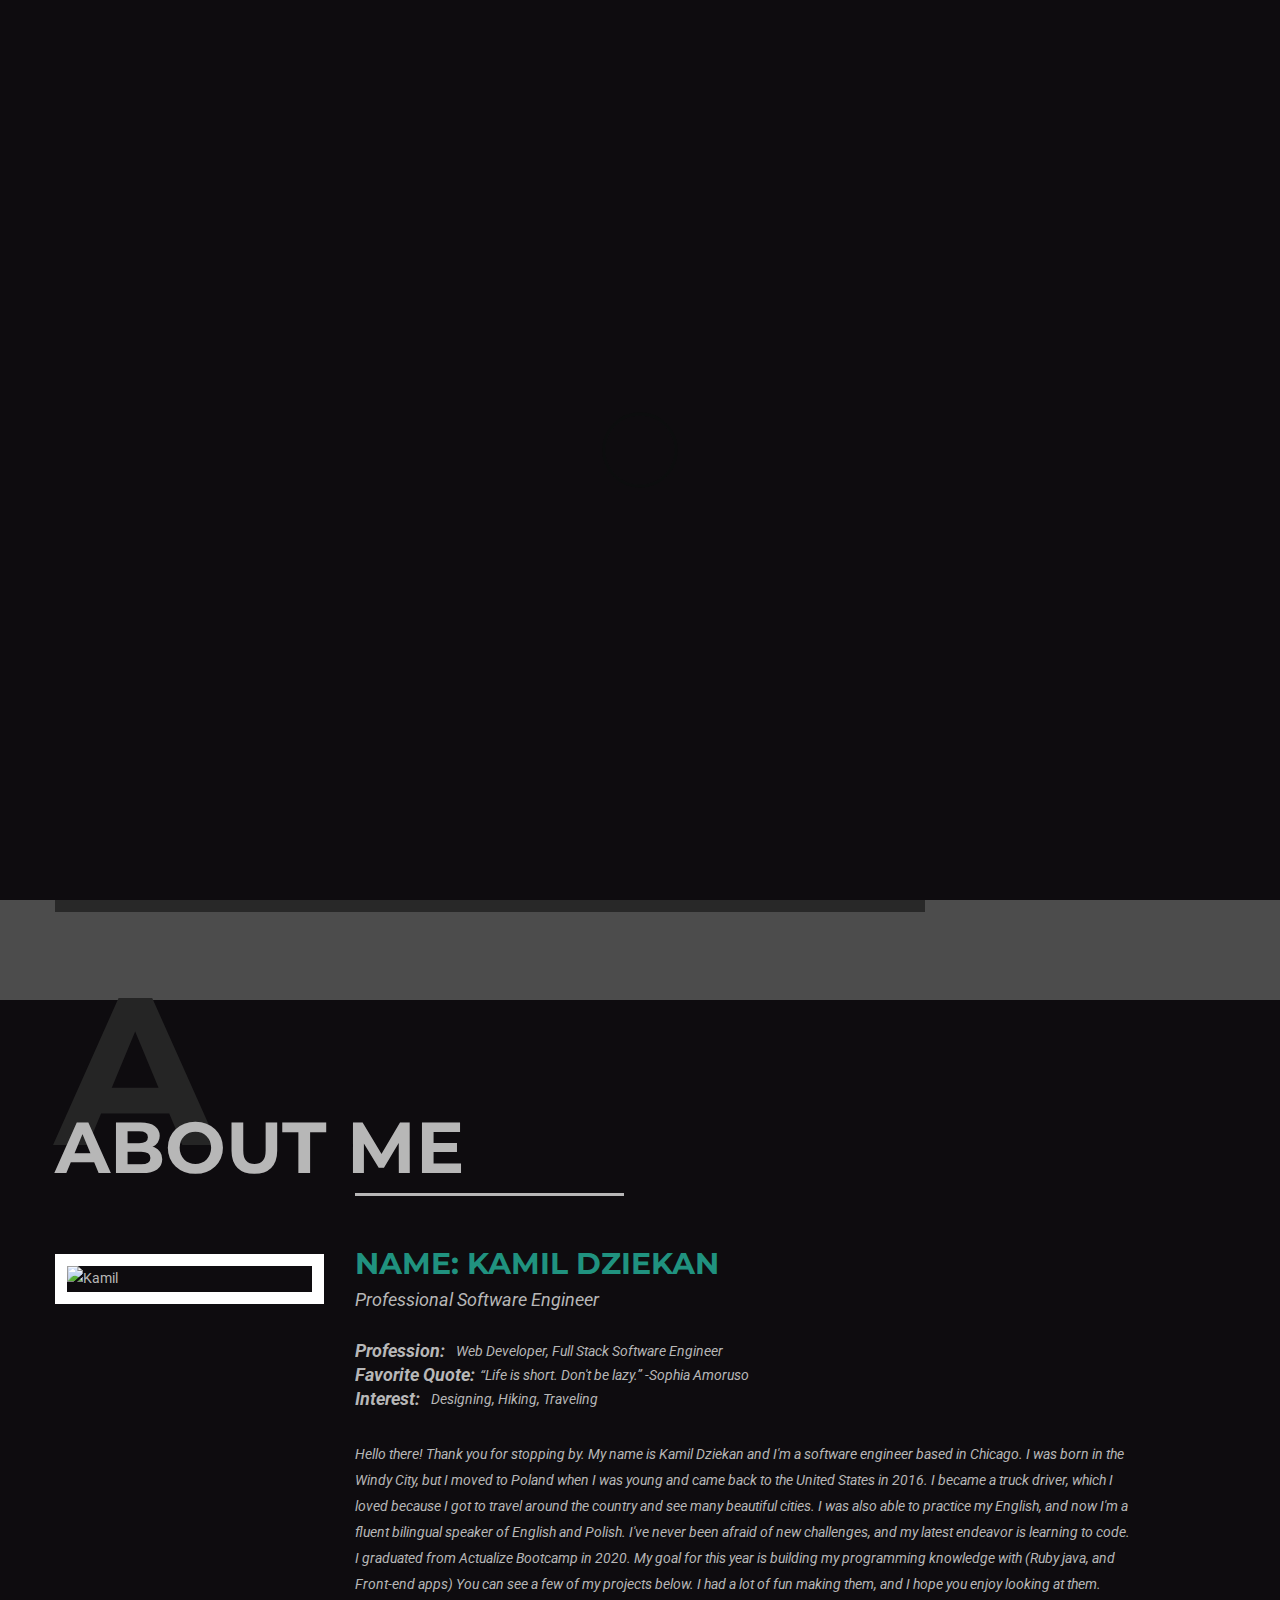
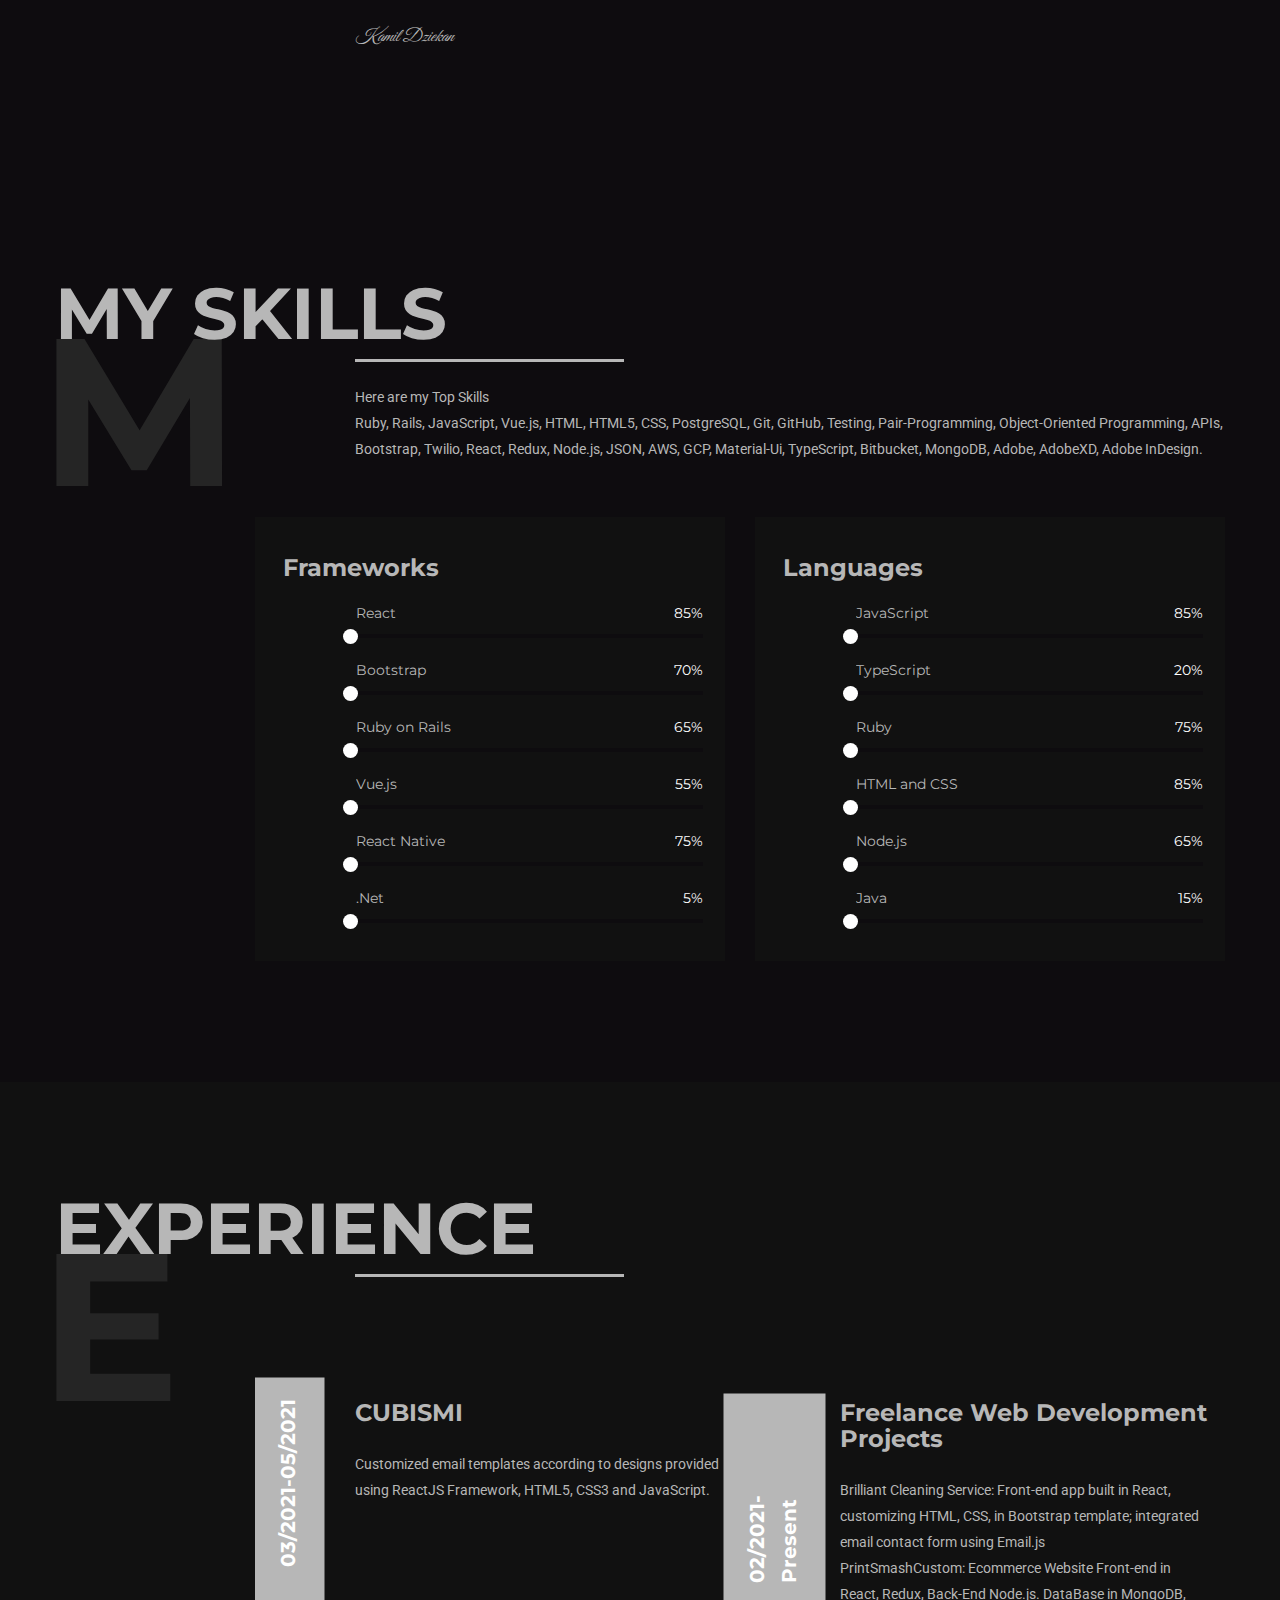
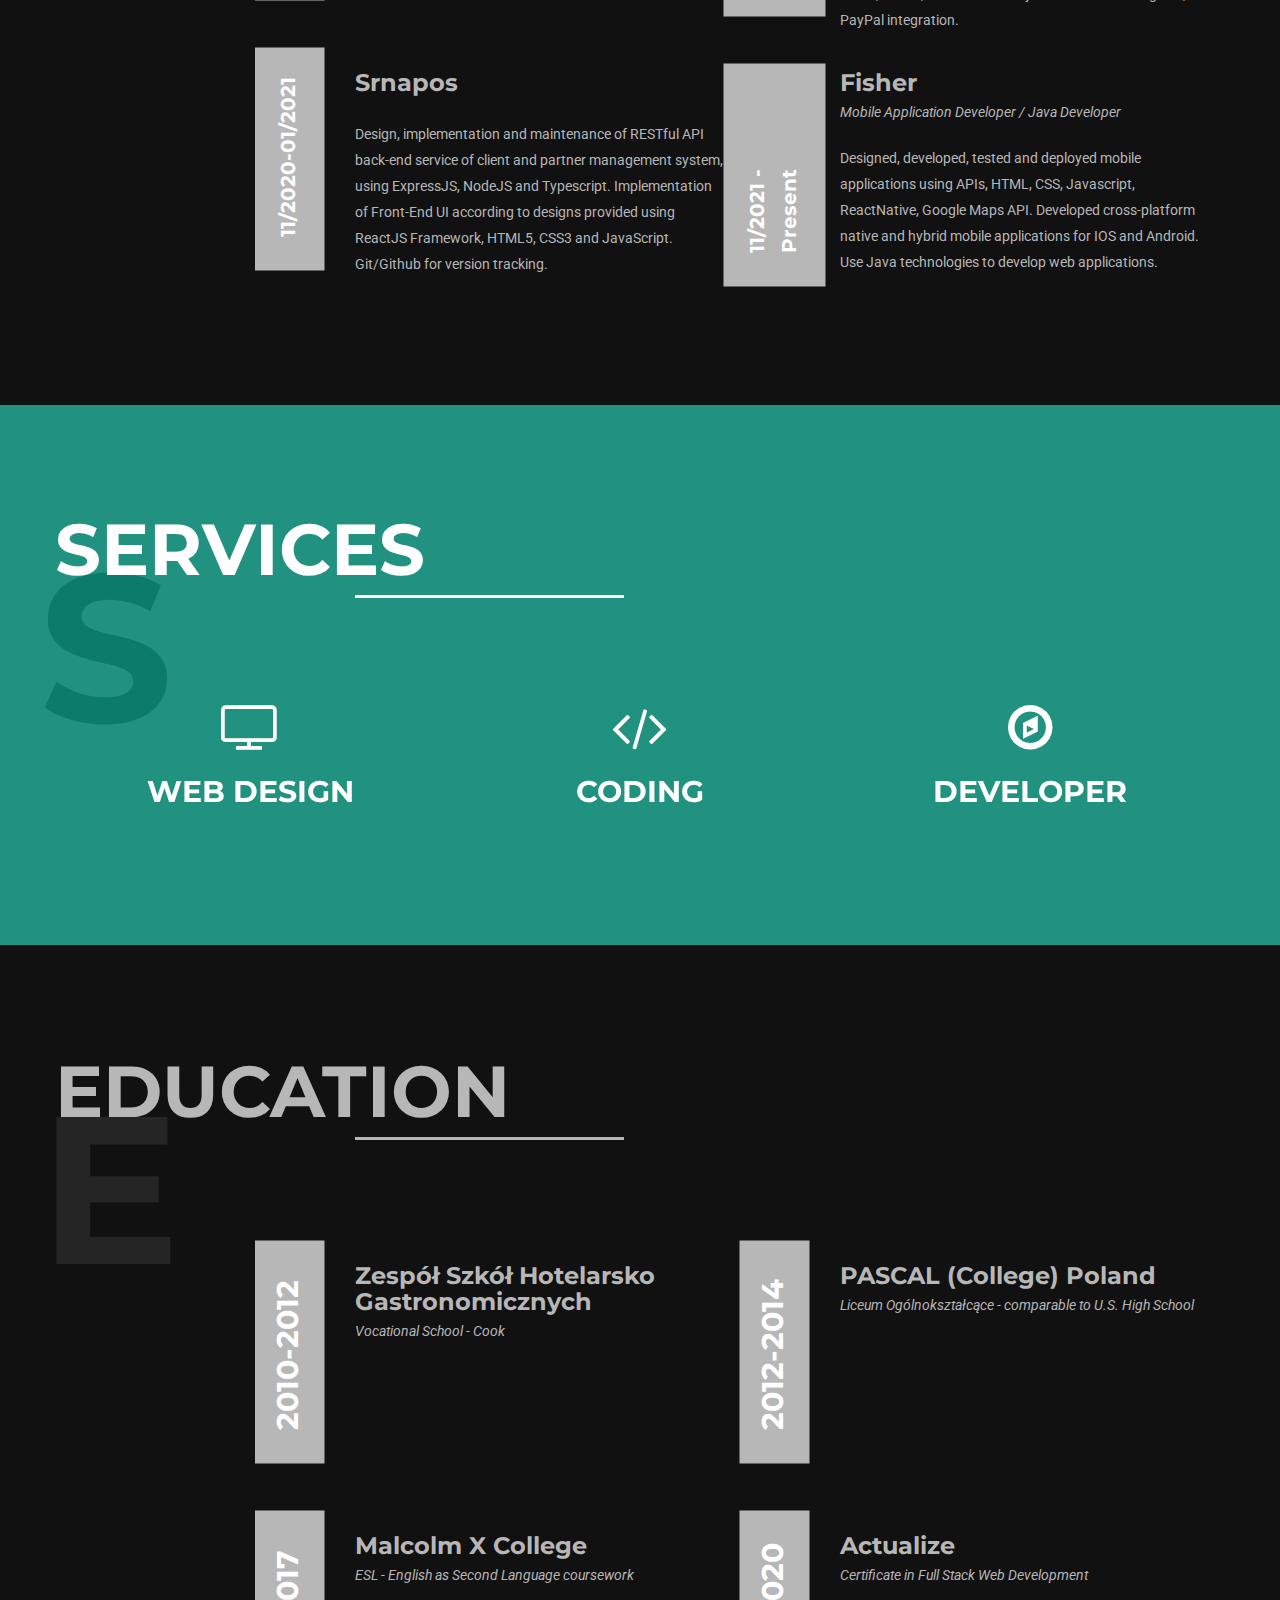
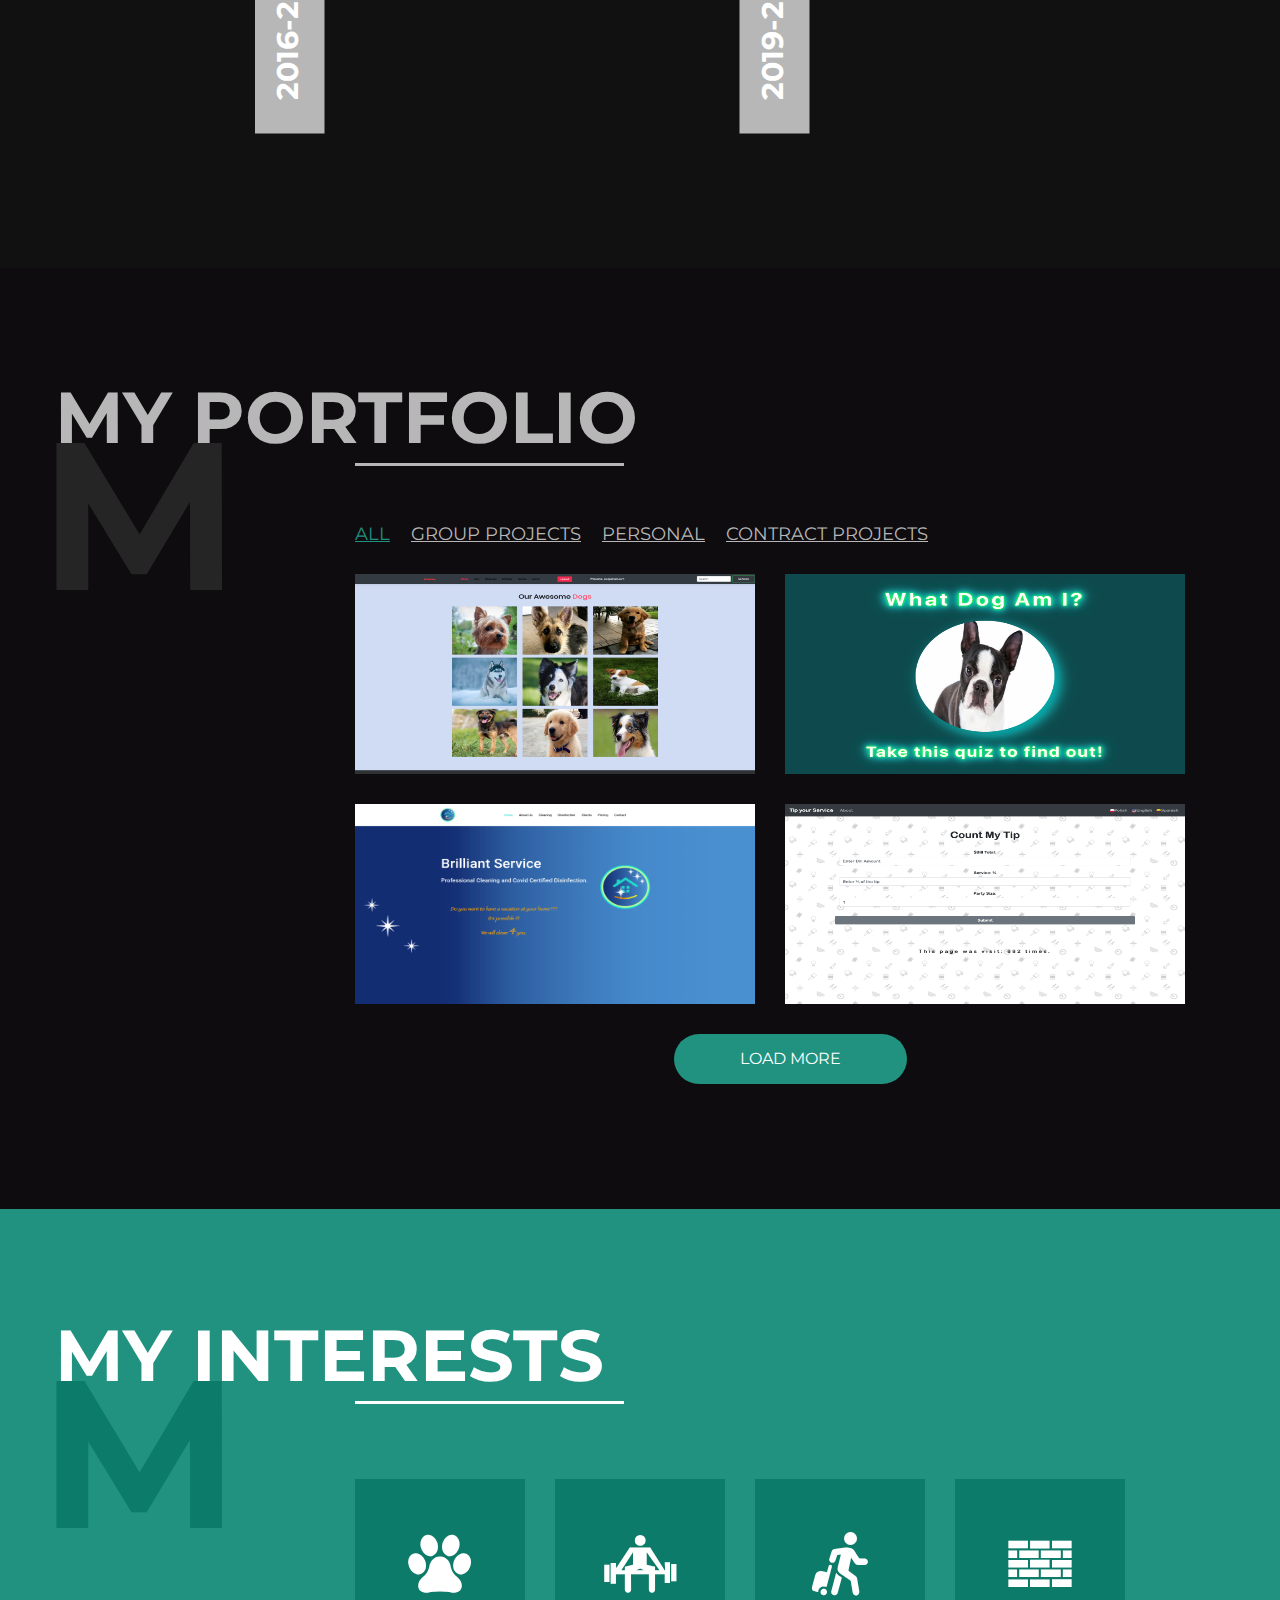
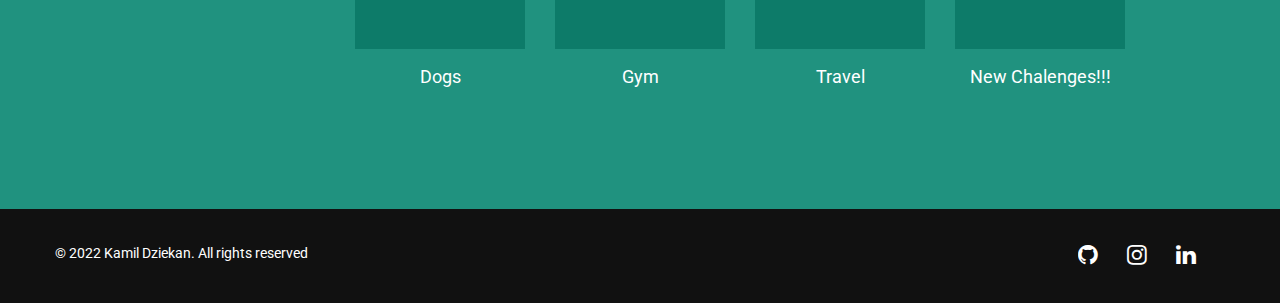
==== commit f06fc7bd: "fixed images" ====
--- a/index.html
+++ b/index.html
@@ -561,75 +561,65 @@
                   <!-- portfolio holder of the page -->
                   <div class="portfolio-holder">
                     <div class="item personal">
+                      <!-- src="https://i.ibb.co/4NvSY25/sniffer-demo.png" -->
                       <img
-                        src="https://i.ibb.co/4NvSY25/sniffer-demo.png"
-                        alt="sniffer-demo"
-                        class="img-res"
-                      />
-                      <!-- <img
                         src="./assets/images/projects/sniffer-demo.jpg"
-                        alt="Image"
-                        class="img-res"
-                      /> -->
-                      <div class="over">
-                        <a
-                          href="https://i.ibb.co/4NvSY25/sniffer-demo.png"
-                          class="lightbox"
-                          data-fancybox="gallery"
-                          ><span></span
-                        ></a>
-                      </div>
-                    </div>
-                    <div class="item group">
-                      <!-- src="./assets/images/projects/what-dog-am-i.png" -->
-                      <img
-                        src="https://i.ibb.co/nQgDbGB/what-dog-am-i.png"
                         alt="Image"
                         class="img-res"
                       />
                       <div class="over">
                         <a
-                          href="https://i.ibb.co/nQgDbGB/what-dog-am-i.png"
+                          href="./assets/images/projects/sniffer-demo.jpg"
                           class="lightbox"
                           data-fancybox="gallery"
                           ><span></span
                         ></a>
                       </div>
                     </div>
-                    <div class="item contract">
+                    <div class="item group">
+                      <!-- src="./assets/images/projects/what-dog-am-i.png" -->
+                      <!-- src="https://i.ibb.co/nQgDbGB/what-dog-am-i.png" -->
                       <img
-                        src="https://i.ibb.co/c3YqG47/brilliant.png"
-                        alt="brilliant"
+                        src="./assets/images/projects/what-dog-am-i.png"
+                        alt="Image"
                         class="img-res"
                       />
-                      <!-- <img
-                        src="./assets/images/projects/brilliant.png"
-                        alt="Image"
-                        class="img-res"
-                      /> -->
                       <div class="over">
                         <a
-                          href="https://i.ibb.co/c3YqG47/brilliant.png"
+                          href="./assets/images/projects/what-dog-am-i.png"
                           class="lightbox"
                           data-fancybox="gallery"
                           ><span></span
                         ></a>
                       </div>
                     </div>
+                    <div class="item contract">
+                      <!-- src="https://i.ibb.co/c3YqG47/brilliant.png" -->
+                      <img
+                      src="./assets/images/projects/brilliant.png"
+                        alt="brilliant"
+                        class="img-res"
+                      />
+                      <div class="over">
+                        <a
+                          href="./assets/images/projects/brilliant.png"
+                          class="lightbox"
+                          data-fancybox="gallery"
+                          ><span></span
+                        ></a>
+                      </div>
+                    </div>
                     <div class="item personal">
+                      <!-- src="https://i.ibb.co/KWKDHkw/choice-app.png" -->
                       <img
-                        src="https://i.ibb.co/KWKDHkw/choice-app.png"
+                        src="./assets/images/projects/choice-app.png"
                         alt="choice-app"
                         class="img-res"
                       />
-                      <!-- <img
-                        src="./assets/images/projects/choice-app.png"
-                        alt="Image"
-                        class="img-res"
-                      /> -->
+                     
                       <div class="over">
                         <a
-                          href="https://i.ibb.co/KWKDHkw/choice-app.png"
+                          href="./assets/images/projects/choice-app.png"
                           class="lightbox"
                           data-fancybox="gallery"
                           ><span></span
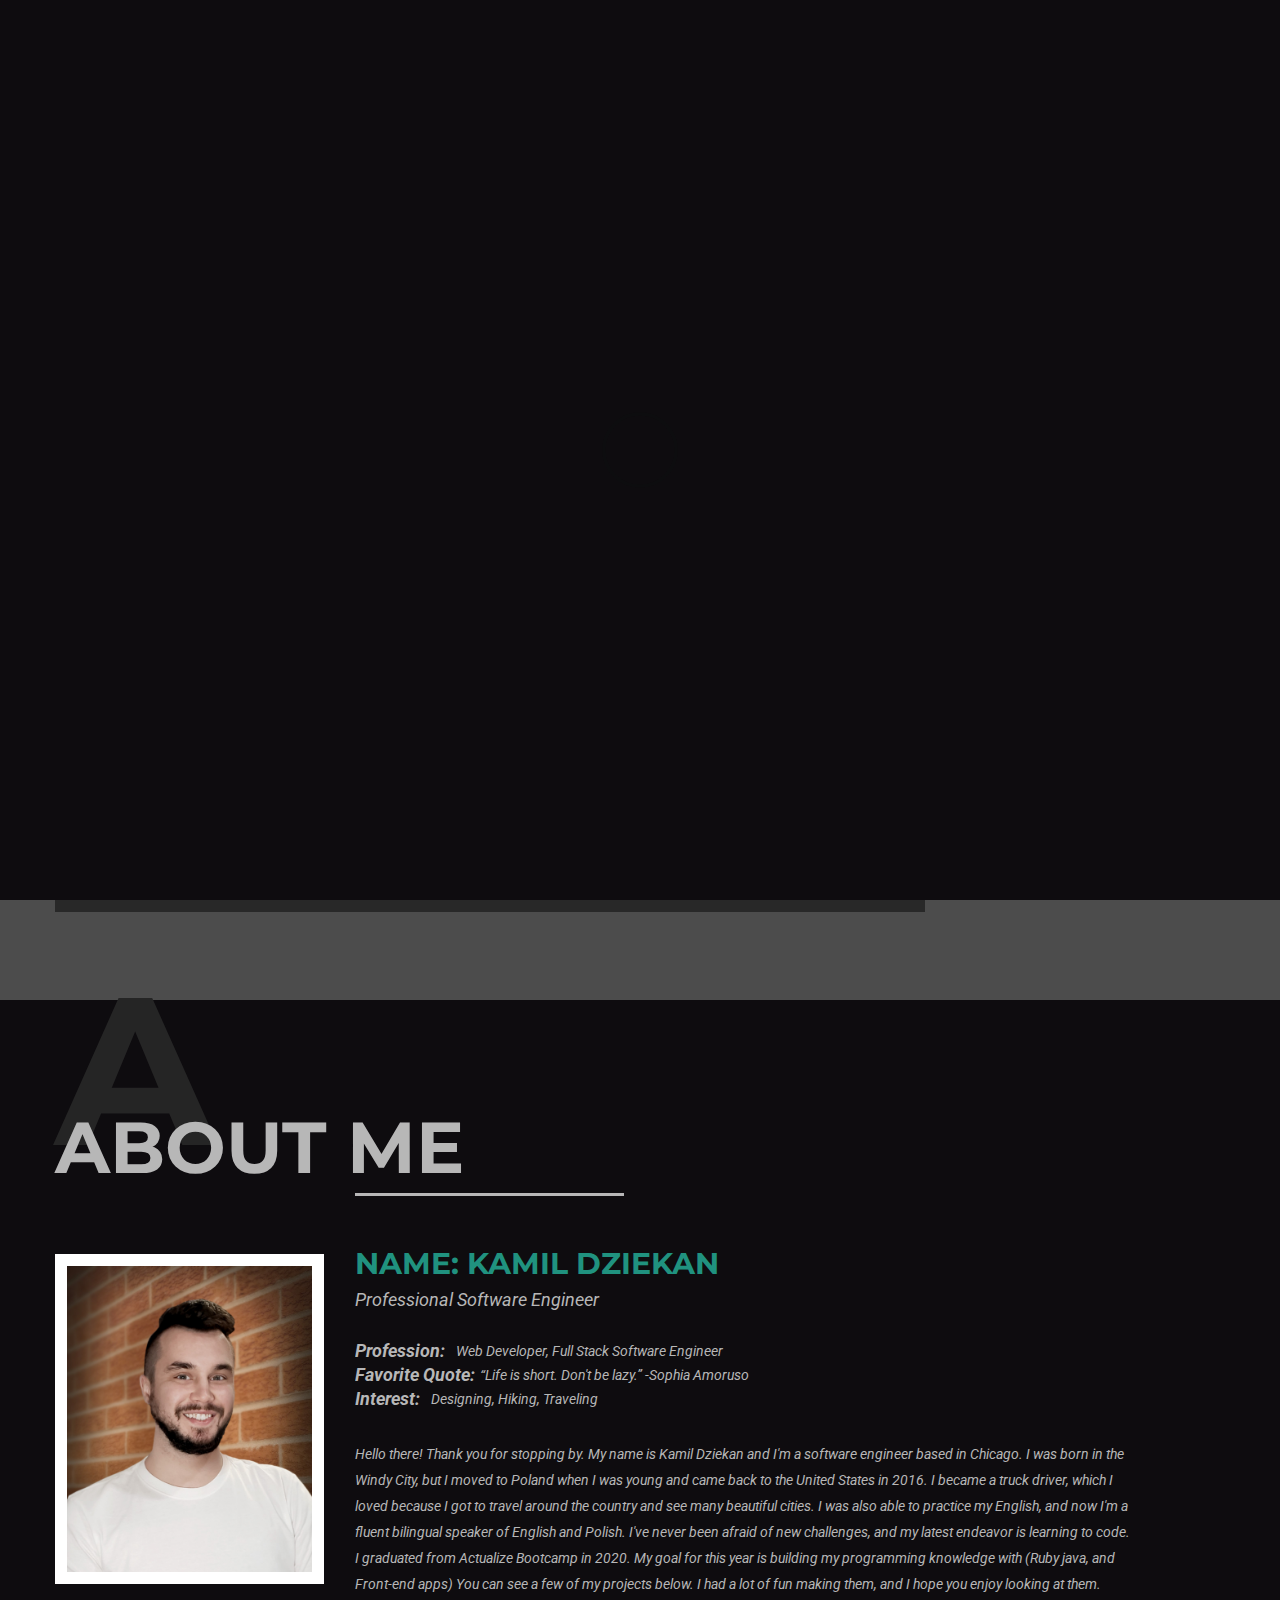
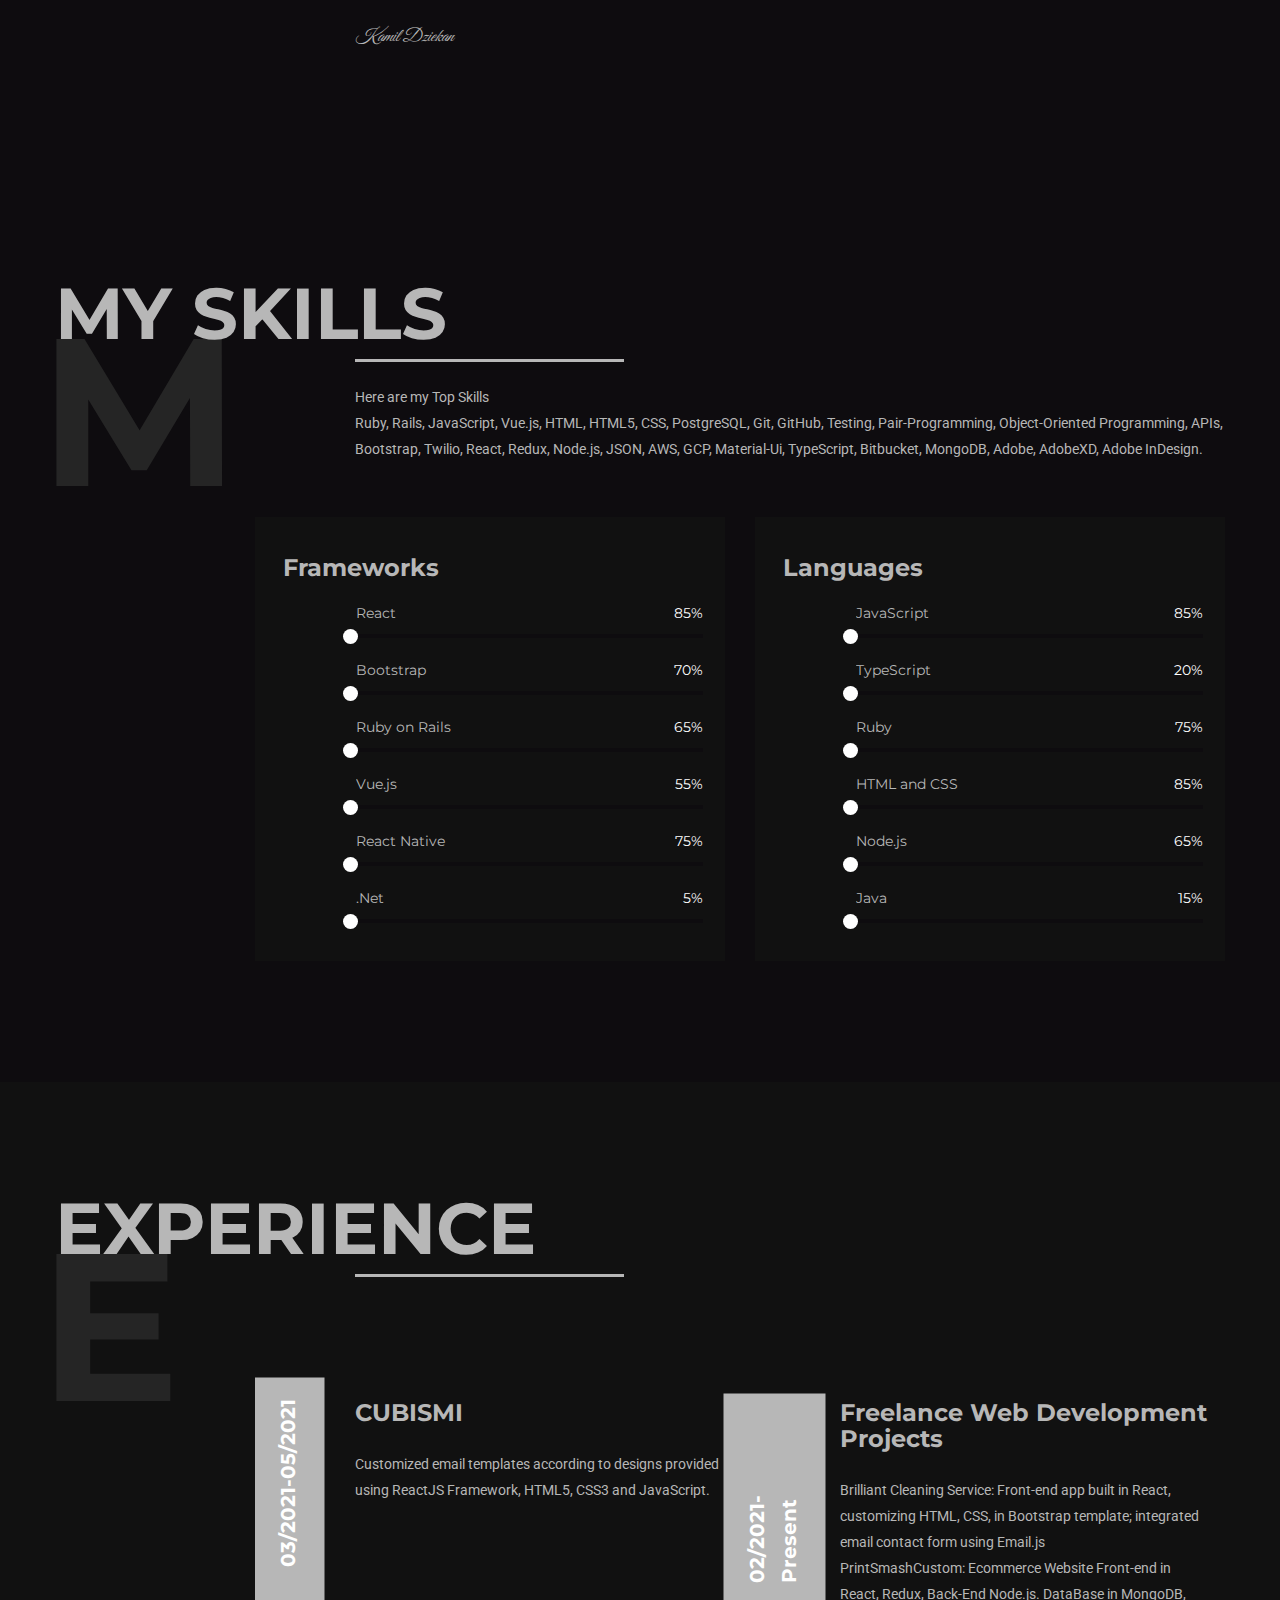
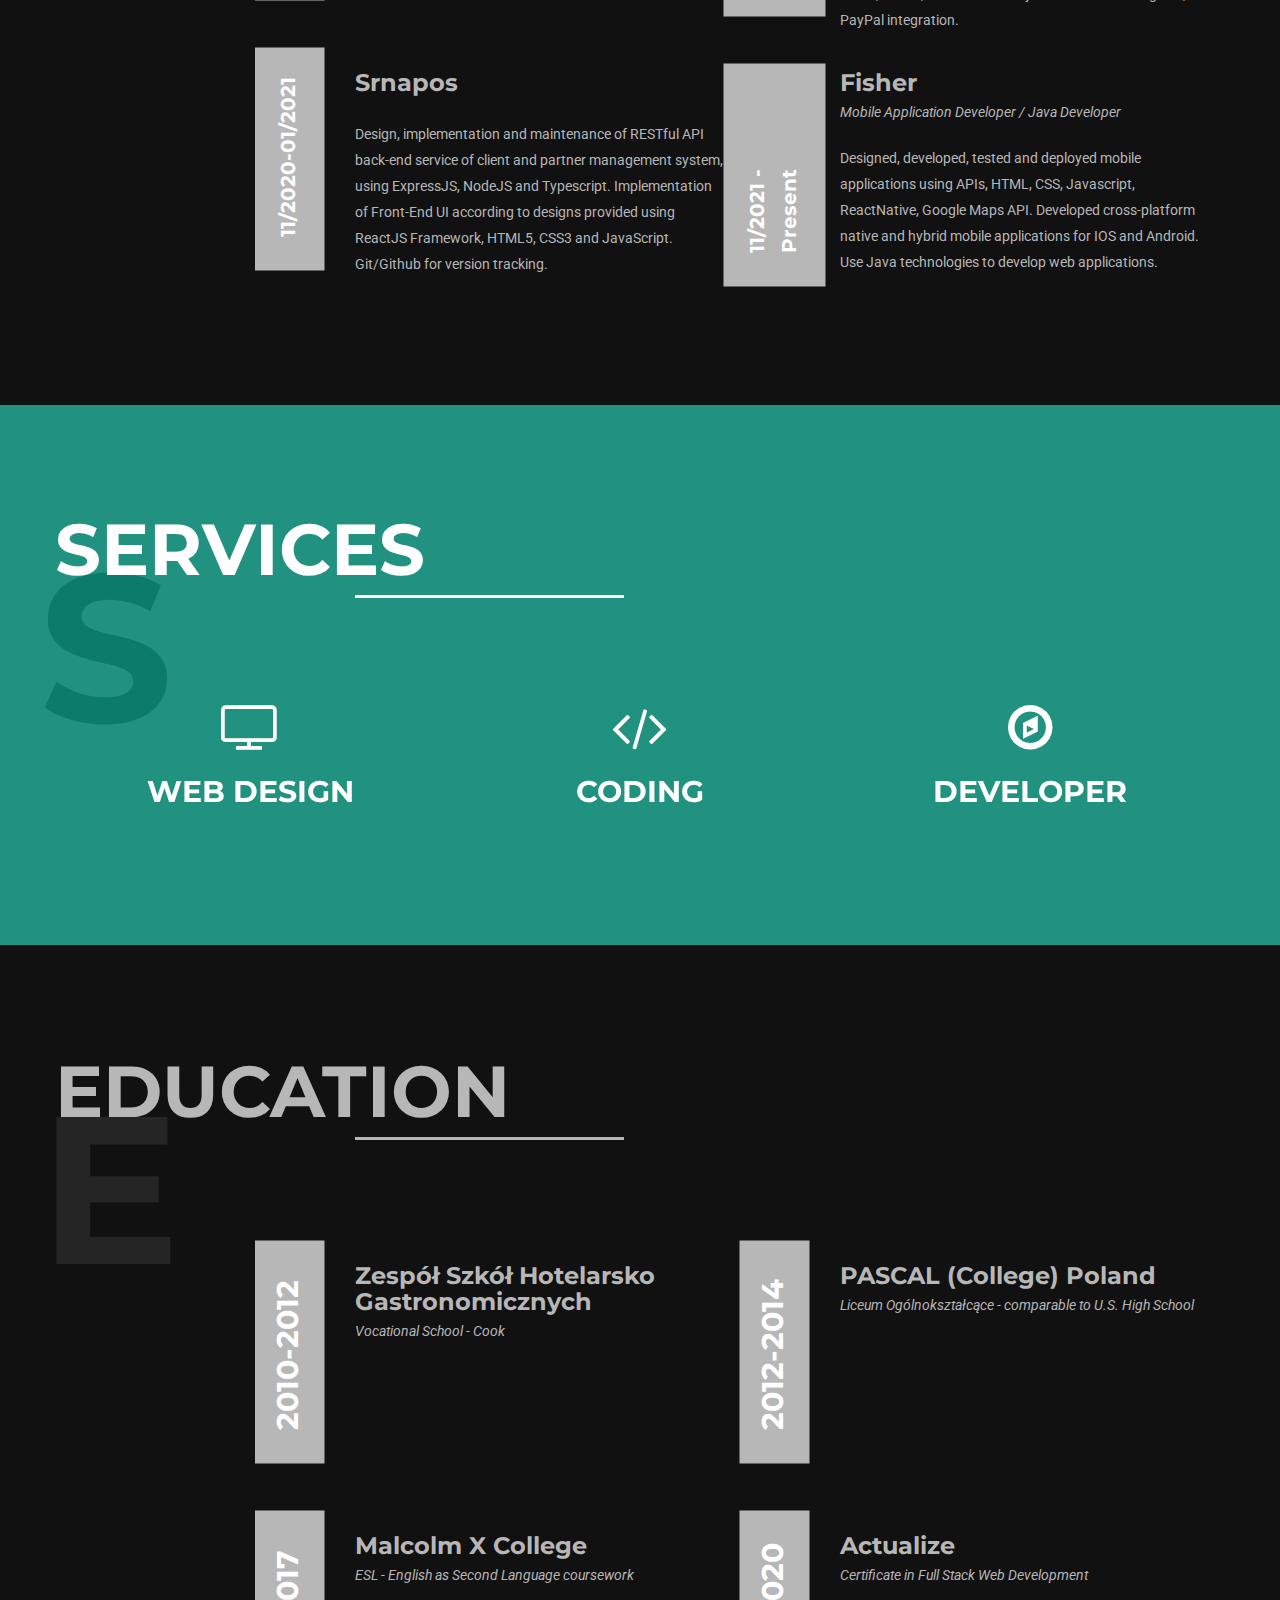
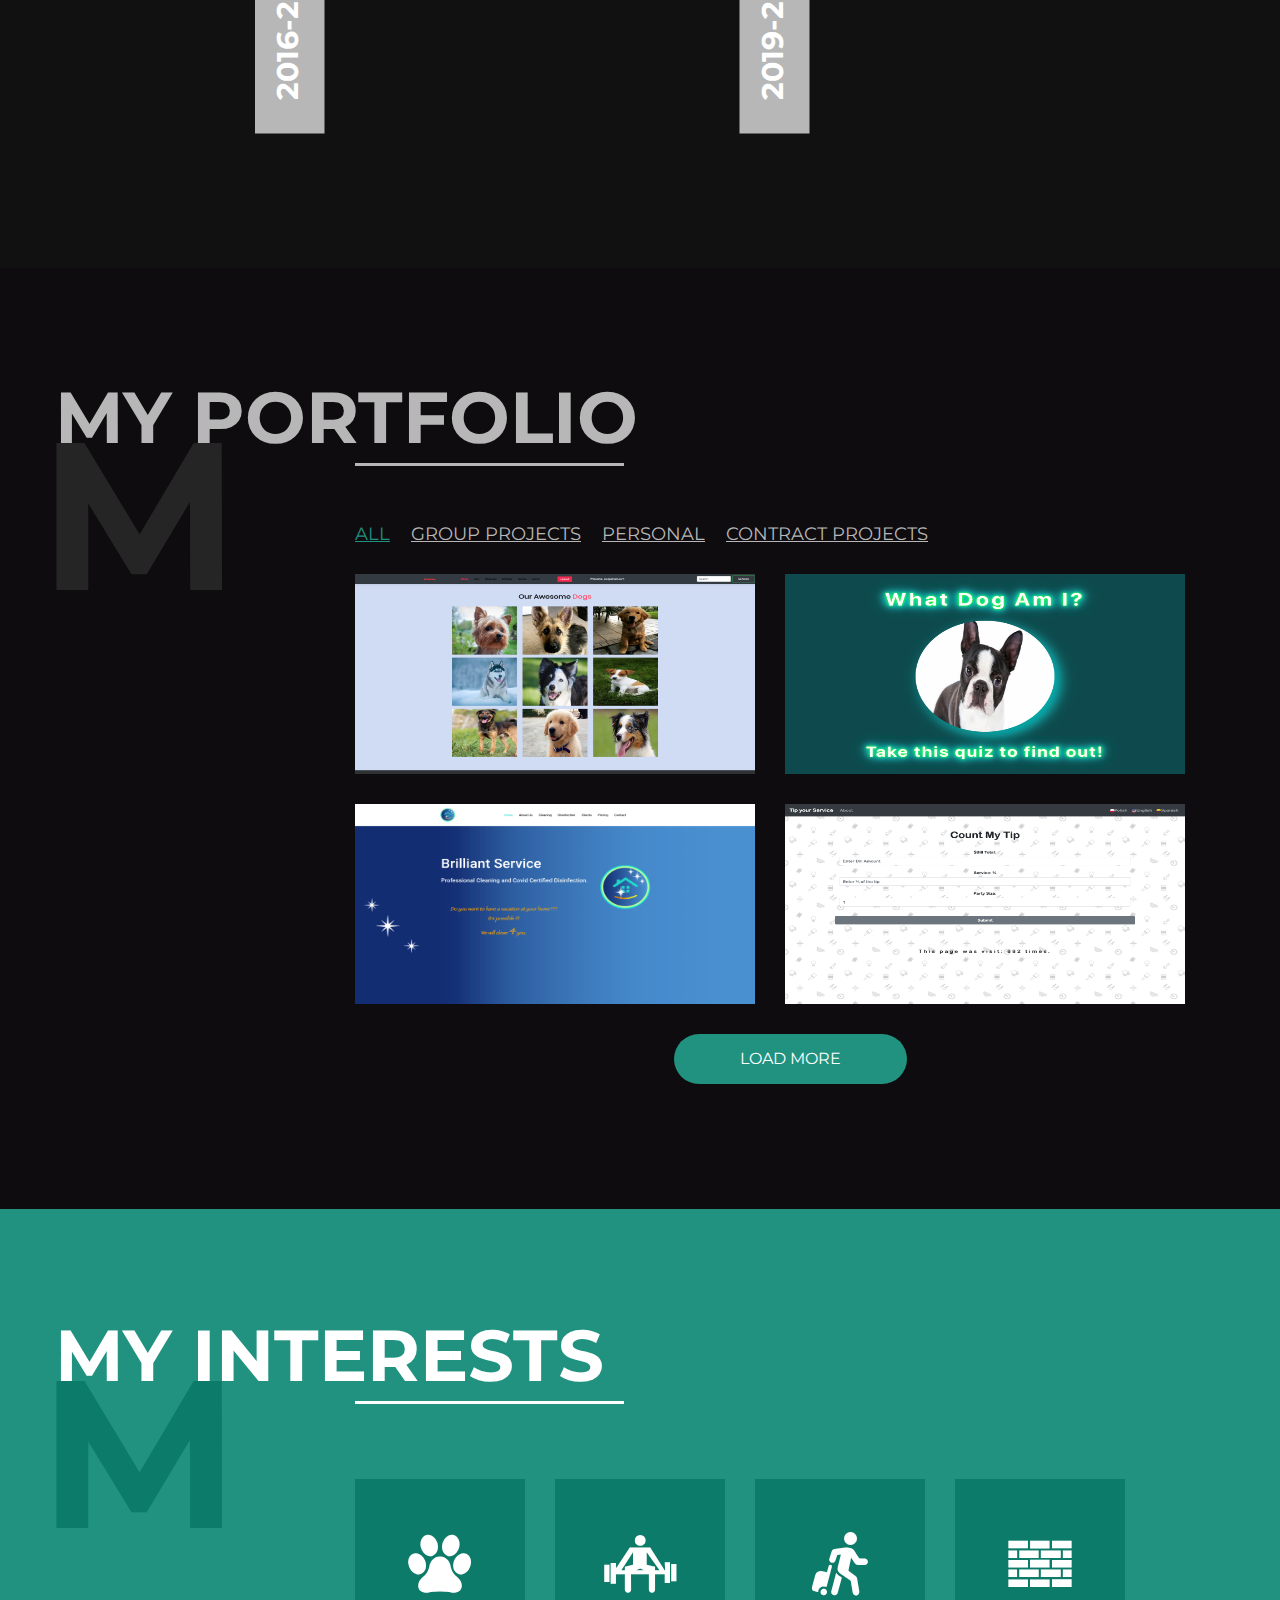
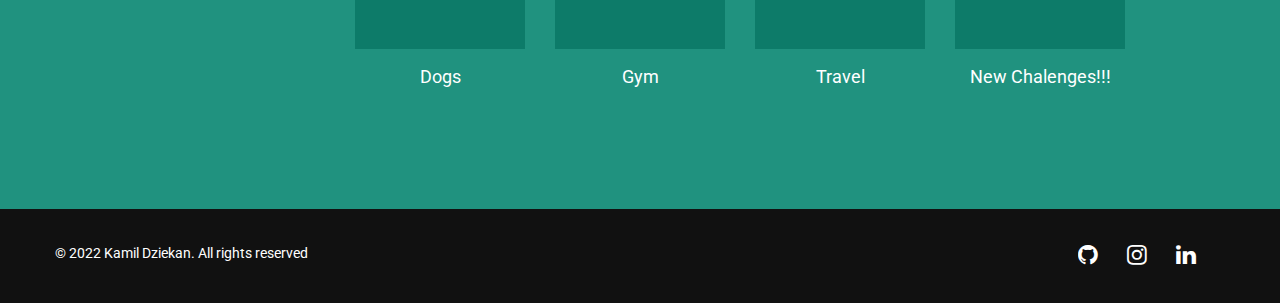
==== commit 1902e2b8: "fixed format of the video" ====
--- a/index.html
+++ b/index.html
@@ -119,7 +119,7 @@
                   <div class="abt-holder">
                     <div class="img-holder">
                       <img
-                        src="https://i.ibb.co/Bq46F5D/Kamil.jpg"
+                        src="assets/images/Kamil.jpg"
                         alt="Kamil"
                         class="img-responsive"
                       />
@@ -596,7 +596,7 @@
                     <div class="item contract">
                       <!-- src="https://i.ibb.co/c3YqG47/brilliant.png" -->
                       <img
-                      src="./assets/images/projects/brilliant.png"
+                        src="./assets/images/projects/brilliant.png"
                         alt="brilliant"
                         class="img-res"
                       />
@@ -616,7 +616,7 @@
                         alt="choice-app"
                         class="img-res"
                       />
-                     
+
                       <div class="over">
                         <a
                           href="./assets/images/projects/choice-app.png"
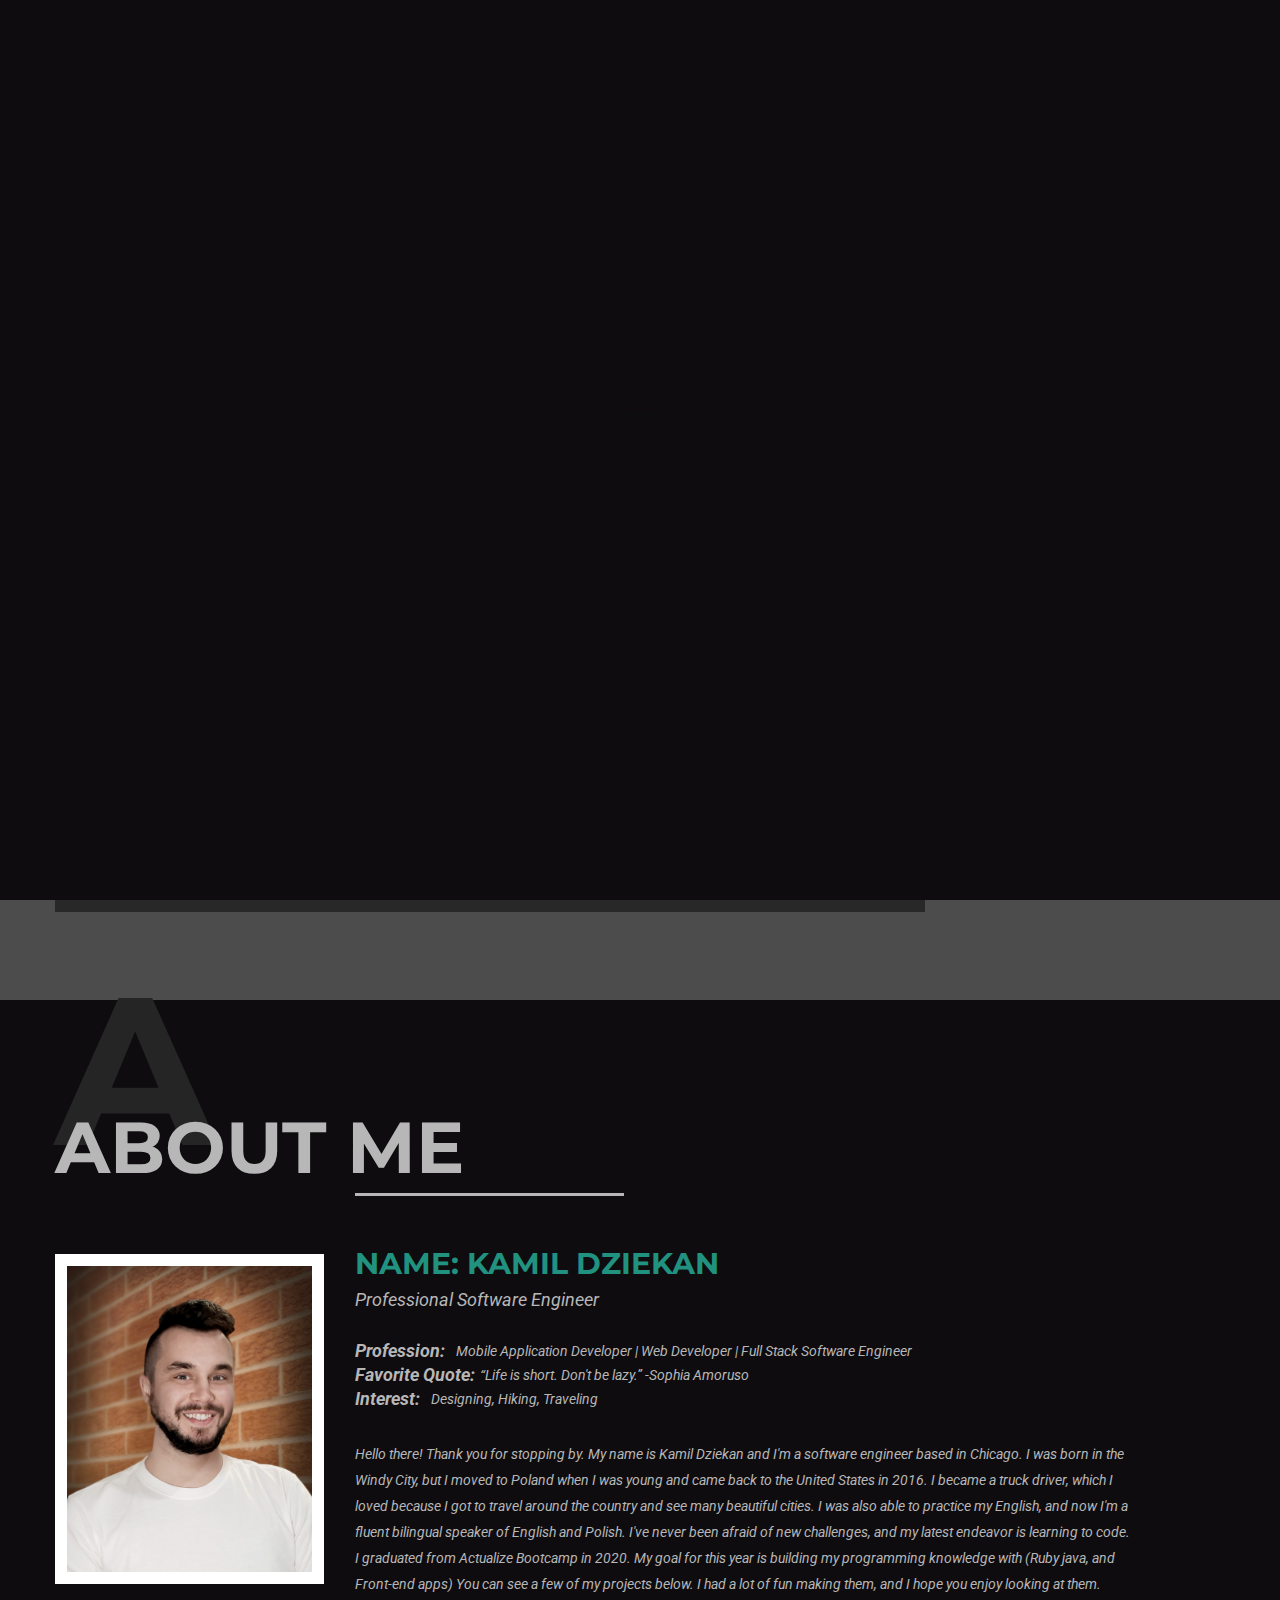
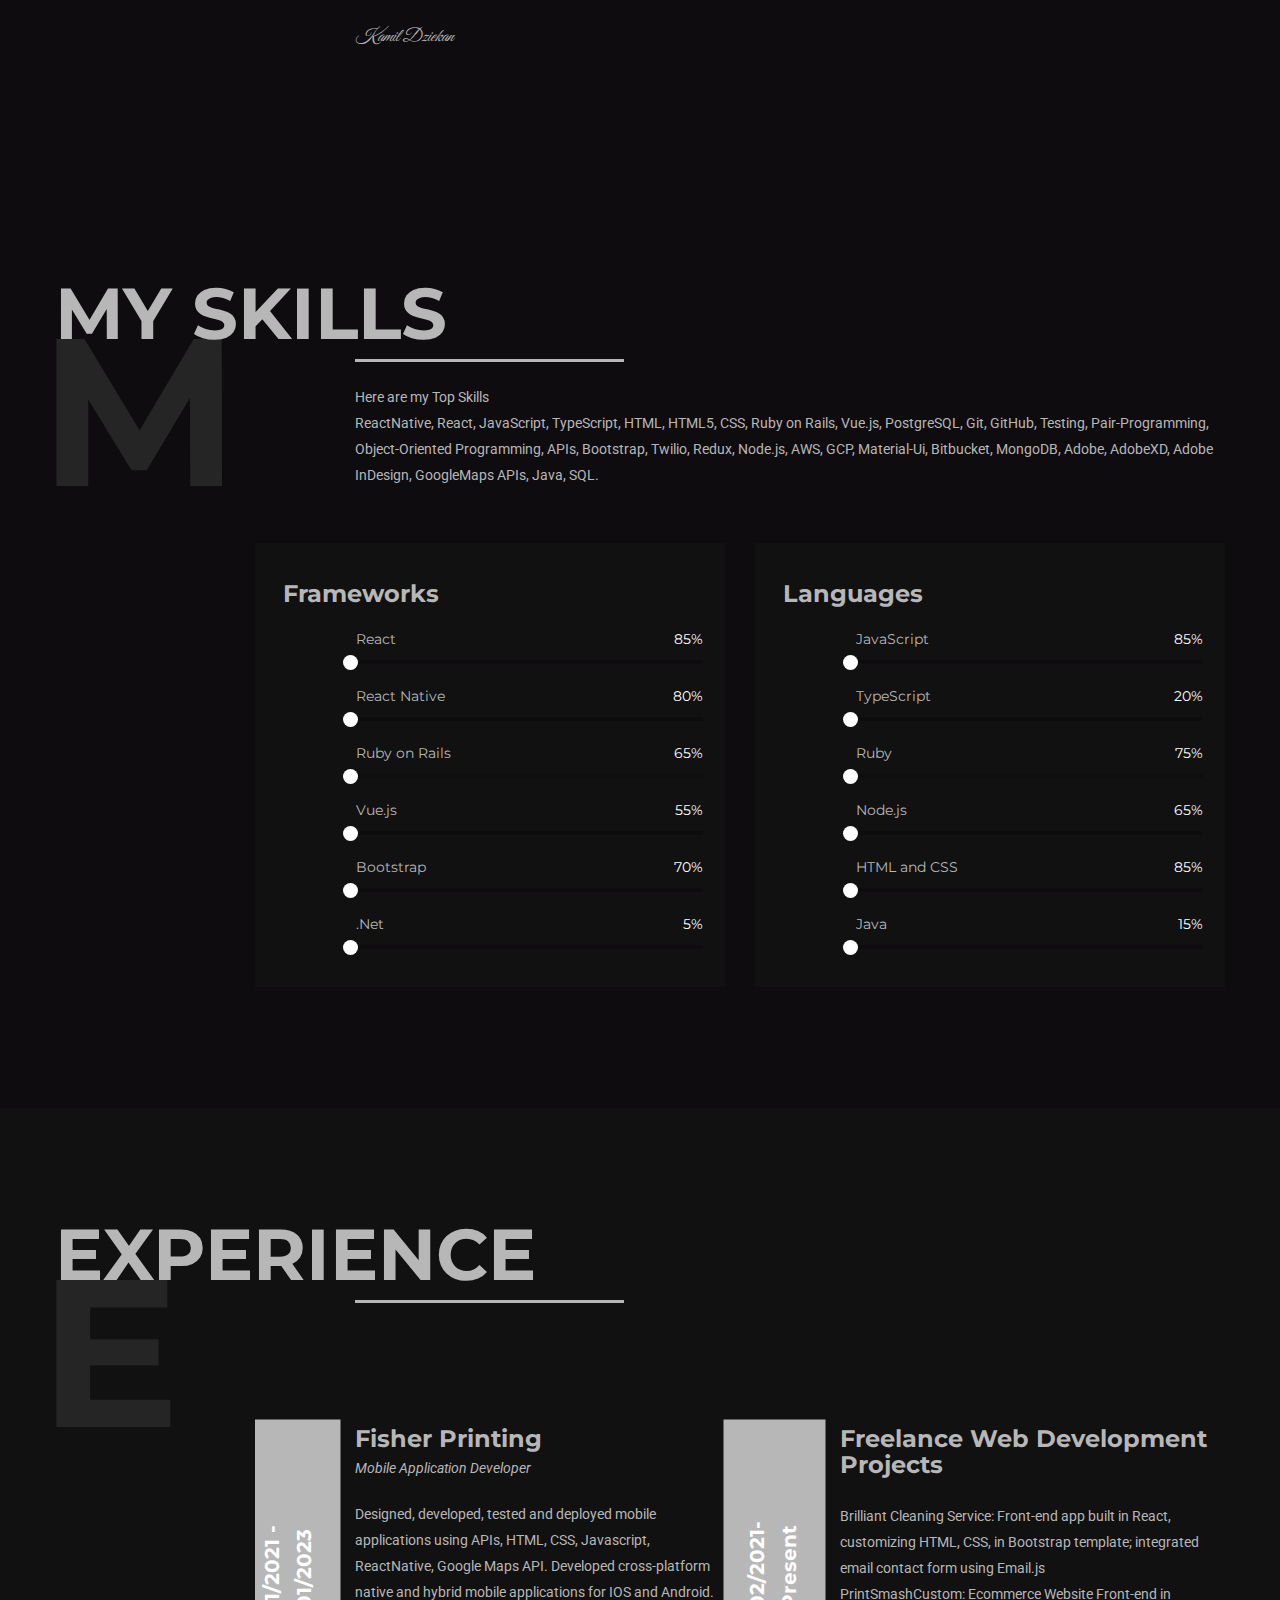
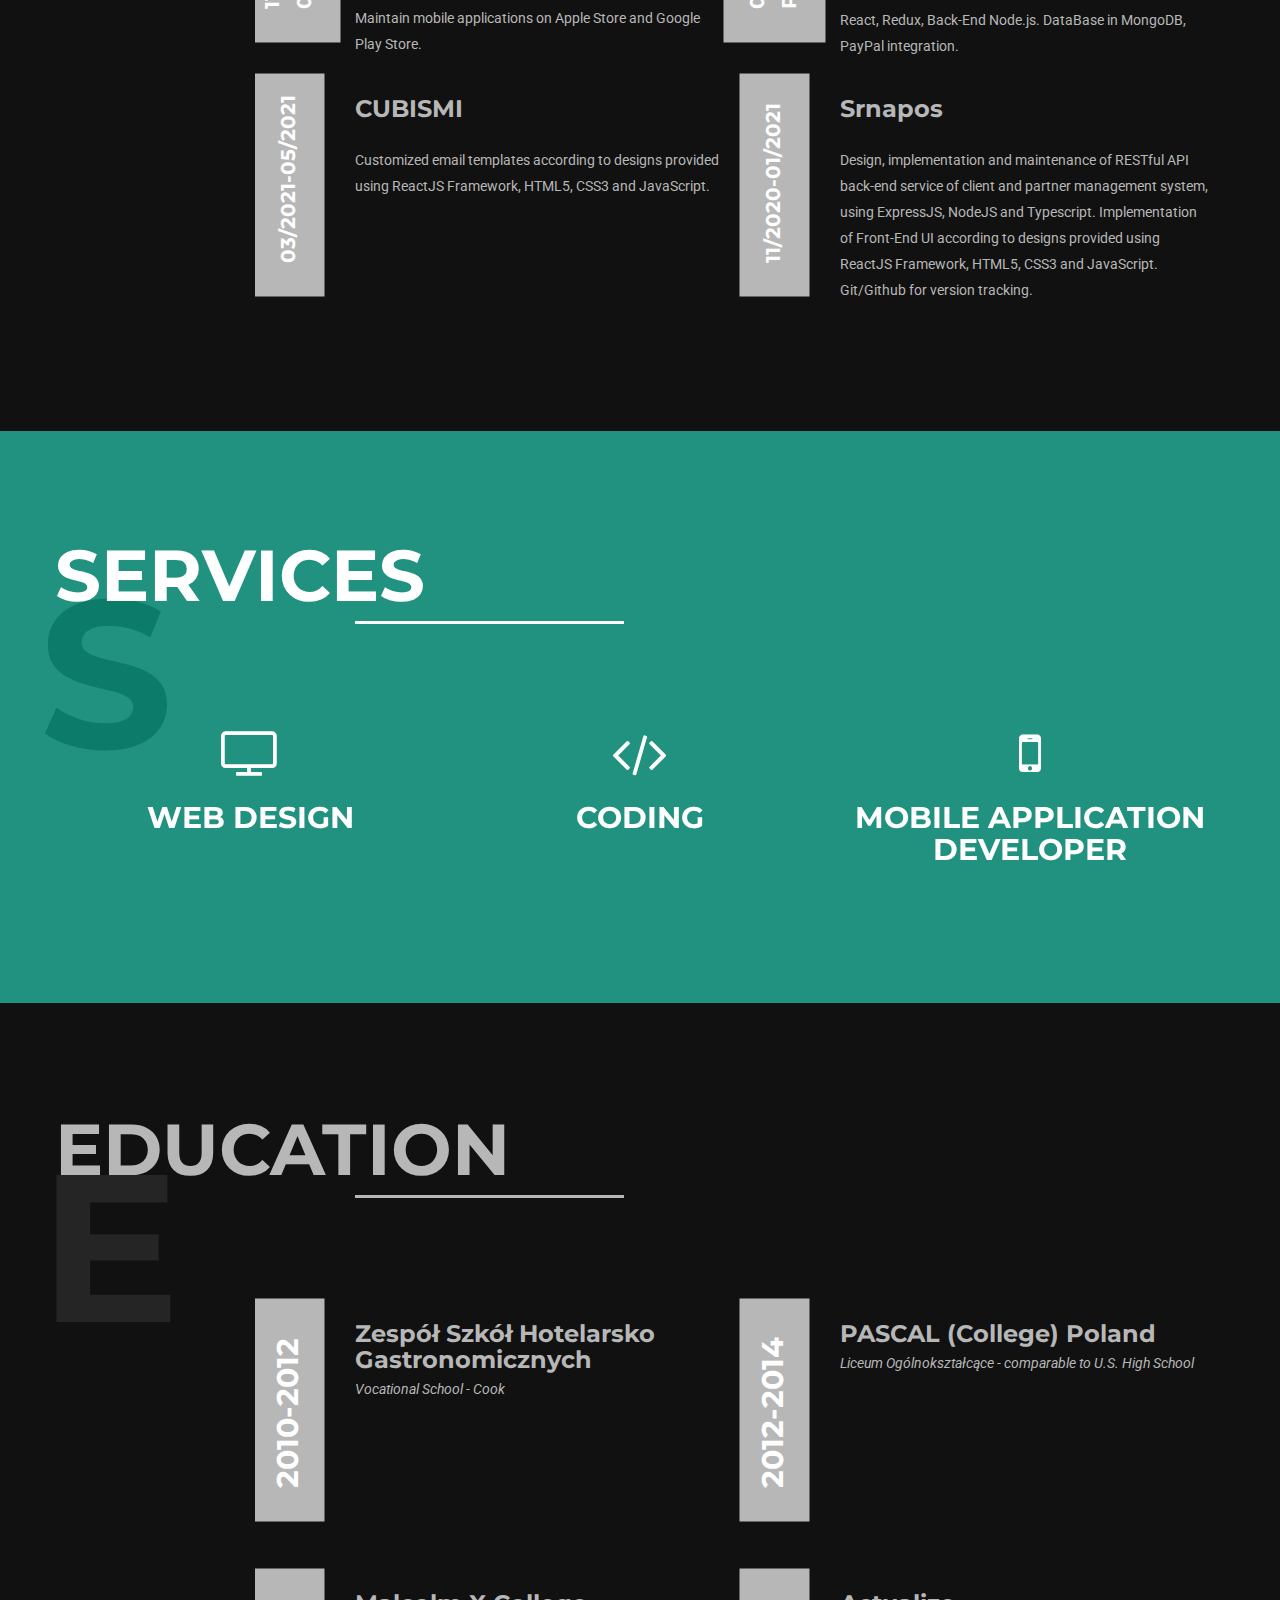
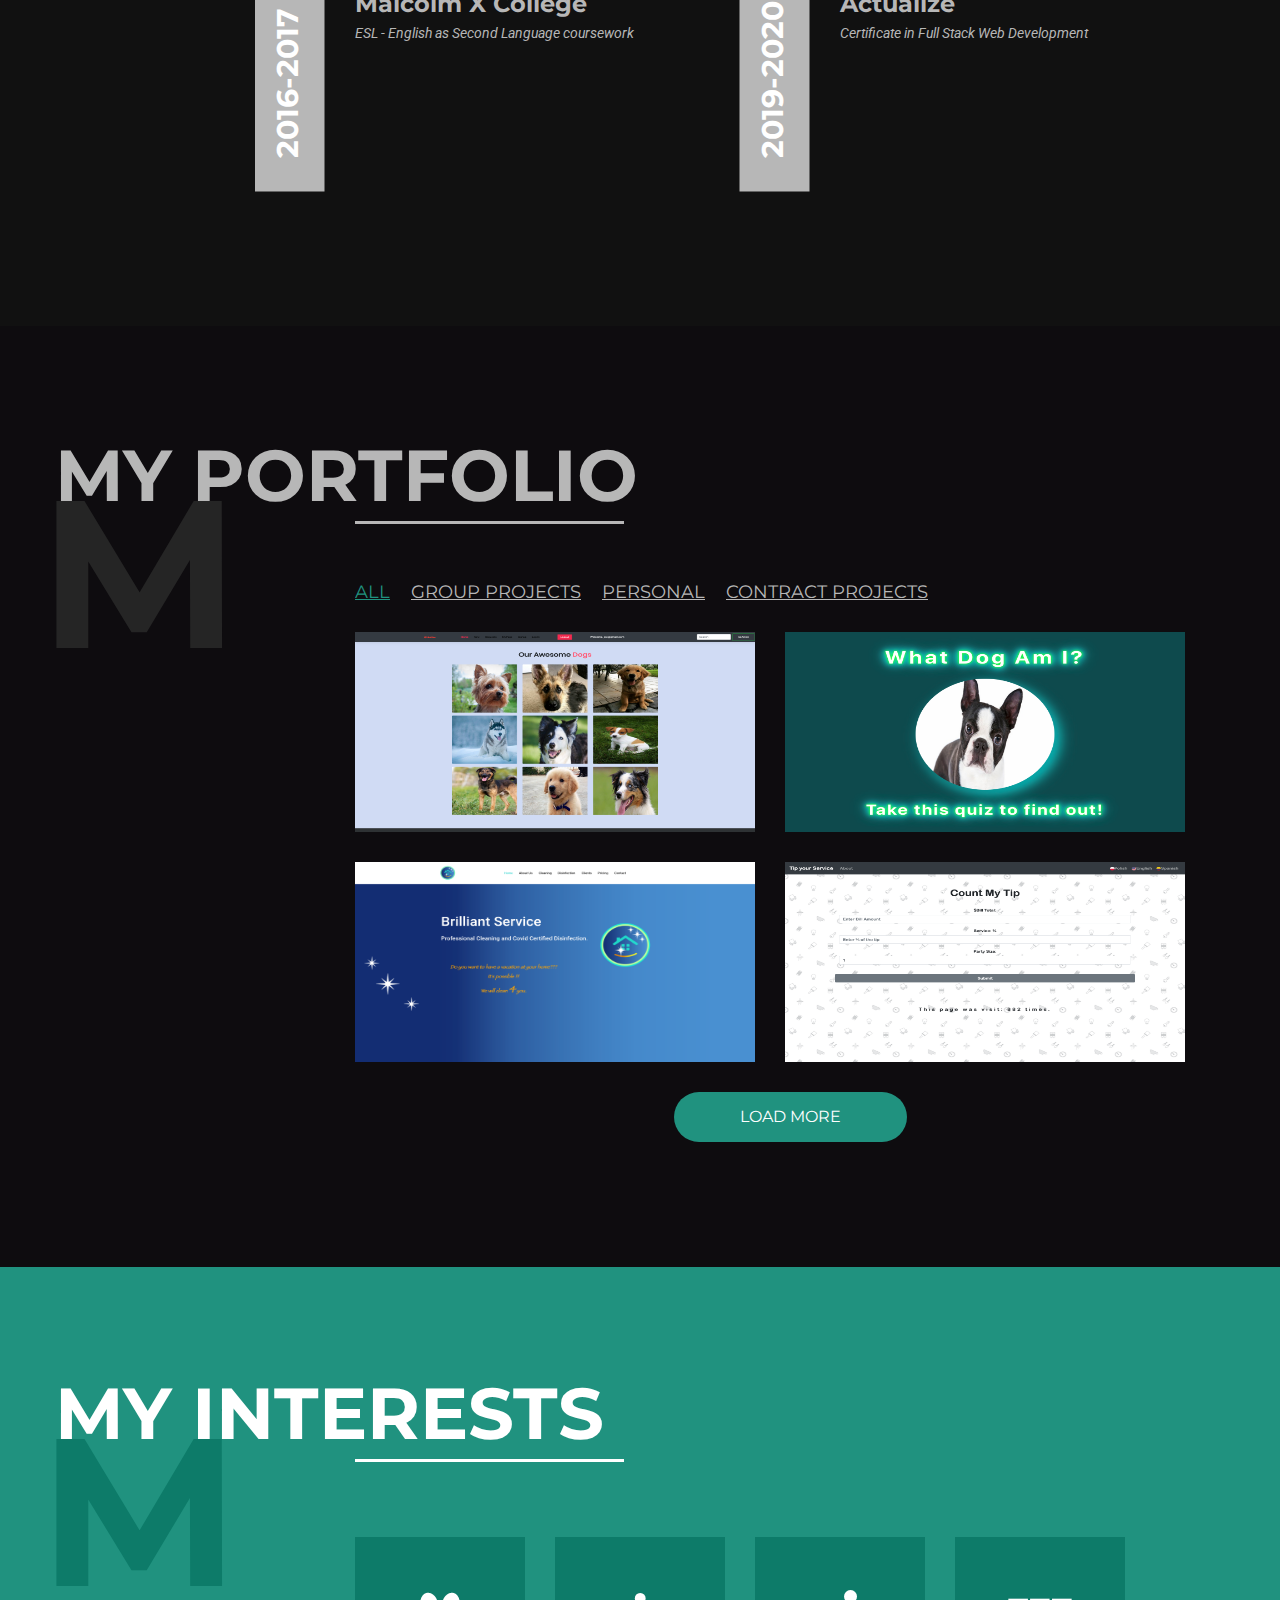
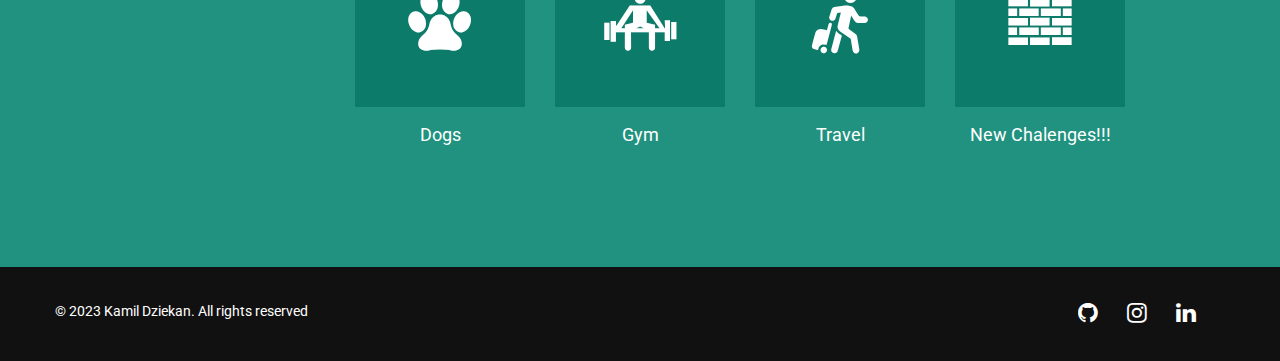
==== commit 735fe688: "Updated skills, job, copyrights, languages" ====
--- a/index.html
+++ b/index.html
@@ -73,12 +73,12 @@
                         ><span class="clr">Kamil </span>Dziekan</strong
                       >
                     </h1>
-                    <p>Full Stack Software Developer</p>
+                    <p>Mobile Application Developer</p>
                     <div class="holder">
                       <a
                         href="https://docs.google.com/document/d/e/2PACX-1vTgy_OEEBVBuGb1CBlz3YyY_zf0vr-U7Wkj2suzCpLb5s-oKDxcmQcKjeg1nYNqQadIslbIuB37v3ed/pub"
                         class="btn text-center lg-round"
-                        ><i class="fa fa-download"></i> Download CV</a
+                        ><i class="fa fa-download"></i>Resume | CV</a
                       >
                       <!-- socail network of the page -->
                       <ul class="list-unstyled socail-network">
@@ -134,7 +134,7 @@
                       <ul class="list-unstyled personal-list">
                         <!-- <li><strong>Address:</strong>&nbsp; <address>Old Cottage, South Bridge, Edinburgh LMN 9YL, UK</address></li> -->
                         <li>
-                          <strong>Profession:</strong>&nbsp; Web Developer, Full
+                          <strong>Profession:</strong>&nbsp; Mobile Application Developer | Web Developer | Full
                           Stack Software Engineer
                         </li>
                         <li>
@@ -184,12 +184,10 @@
                   </h2>
                   <span
                     >Here are my Top Skills <br />
-
-                    Ruby, Rails, JavaScript, Vue.js, HTML, HTML5, CSS,
-                    PostgreSQL, Git, GitHub, Testing, Pair-Programming,
-                    Object-Oriented Programming, APIs, Bootstrap, Twilio, React,
-                    Redux, Node.js, JSON, AWS, GCP, Material-Ui, TypeScript,
-                    Bitbucket, MongoDB, Adobe, AdobeXD, Adobe InDesign.
+                    ReactNative, React, JavaScript, TypeScript, HTML, HTML5, CSS, Ruby on Rails,
+                    Vue.js, PostgreSQL, Git, GitHub, Testing, Pair-Programming, Object-Oriented Programming,
+                    APIs, Bootstrap, Twilio, Redux, Node.js, AWS, GCP, Material-Ui, Bitbucket, MongoDB, Adobe,
+                    AdobeXD, Adobe InDesign, GoogleMaps APIs, Java, SQL.
                   </span>
                 </header>
               </div>
@@ -210,6 +208,34 @@
                       </li>
                       <li>
                         <div class="wrap">
+                          <span class="txt pull-left">React Native</span>
+                          <span class="num pull-right">80%</span>
+                        </div>
+                        <span class="bar"
+                          ><span data-percent="80%" class="over"></span
+                        ></span>
+                      </li>
+                      
+                      <li>
+                        <div class="wrap">
+                          <span class="txt pull-left">Ruby on Rails</span>
+                          <span class="num pull-right">65%</span>
+                        </div>
+                        <span class="bar"
+                          ><span data-percent="65%" class="over"></span
+                        ></span>
+                      </li>
+                      <li>
+                        <div class="wrap">
+                          <span class="txt pull-left">Vue.js</span>
+                          <span class="num pull-right">55%</span>
+                        </div>
+                        <span class="bar"
+                          ><span data-percent="55%" class="over"></span
+                        ></span>
+                      </li>
+                      <li>
+                        <div class="wrap">
                           <span class="txt pull-left">Bootstrap</span>
                           <span class="num pull-right">70%</span>
                         </div>
@@ -217,33 +243,7 @@
                           ><span data-percent="70%" class="over"></span
                         ></span>
                       </li>
-                      <li>
-                        <div class="wrap">
-                          <span class="txt pull-left">Ruby on Rails</span>
-                          <span class="num pull-right">65%</span>
-                        </div>
-                        <span class="bar"
-                          ><span data-percent="65%" class="over"></span
-                        ></span>
-                      </li>
-                      <li>
-                        <div class="wrap">
-                          <span class="txt pull-left">Vue.js</span>
-                          <span class="num pull-right">55%</span>
-                        </div>
-                        <span class="bar"
-                          ><span data-percent="55%" class="over"></span
-                        ></span>
-                      </li>
-                      <li>
-                        <div class="wrap">
-                          <span class="txt pull-left">React Native</span>
-                          <span class="num pull-right">75%</span>
-                        </div>
-                        <span class="bar"
-                          ><span data-percent="75%" class="over"></span
-                        ></span>
-                      </li>
+                      
                       <li>
                         <div class="wrap">
                           <span class="txt pull-left">.Net</span>
@@ -290,6 +290,15 @@
                       </li>
                       <li>
                         <div class="wrap">
+                          <span class="txt pull-left">Node.js</span>
+                          <span class="num pull-right">65%</span>
+                        </div>
+                        <span class="bar"
+                          ><span data-percent="65%" class="over"></span
+                        ></span>
+                      </li>
+                      <li>
+                        <div class="wrap">
                           <span class="txt pull-left">HTML and CSS</span>
                           <span class="num pull-right">85%</span>
                         </div>
@@ -297,15 +306,7 @@
                           ><span data-percent="95%" class="over"></span
                         ></span>
                       </li>
-                      <li>
-                        <div class="wrap">
-                          <span class="txt pull-left">Node.js</span>
-                          <span class="num pull-right">65%</span>
-                        </div>
-                        <span class="bar"
-                          ><span data-percent="65%" class="over"></span
-                        ></span>
-                      </li>
+                      
                       <li>
                         <div class="wrap">
                           <span class="txt pull-left">Java</span>
@@ -339,16 +340,20 @@
                   <!-- edu list of the page -->
                   <ul class="edu-list list-unstyled">
                     <li class="bb">
-                      <time class="time1" datetime="2017-02-03 20:00"
-                        >03/2021-05/2021</time
-                      >
+                      <time class="time1" datetime="2017-02-03 20:00">
+                        11/2021 - 01/2023
+                      </time>
                       <div class="txt-holder">
-                        <span class="uni-name">CUBISMI</span>
-                        <span class="sub-title"></span>
+                        <span class="uni-name"> Fisher Printing </span>
+                        <span class="sub-title">
+                          Mobile Application Developer</span
+                        >
                         <p>
-                          Customized email templates according to designs
-                          provided using ReactJS Framework, HTML5, CSS3 and
-                          JavaScript.
+                          Designed, developed, tested and deployed mobile
+                          applications using APIs, HTML, CSS, Javascript,
+                          ReactNative, Google Maps API. Developed cross-platform
+                          native and hybrid mobile applications for IOS and
+                          Android. Maintain mobile applications on Apple Store and Google Play Store.
                         </p>
                       </div>
                     </li>
@@ -372,6 +377,21 @@
                         </p>
                       </div>
                     </li>
+                    <li class="bb">
+                      <time class="time1" datetime="2017-02-03 20:00"
+                        >03/2021-05/2021</time
+                      >
+                      <div class="txt-holder">
+                        <span class="uni-name">CUBISMI</span>
+                        <span class="sub-title"></span>
+                        <p>
+                          Customized email templates according to designs
+                          provided using ReactJS Framework, HTML5, CSS3 and
+                          JavaScript.
+                        </p>
+                      </div>
+                    </li>
+                    
                     <li class="bb">
                       <time class="time1" datetime="2017-02-03 20:00"
                         >11/2020-01/2021
@@ -389,25 +409,7 @@
                         </p>
                       </div>
                     </li>
-                    <li class="bb">
-                      <time class="time1" datetime="2017-02-03 20:00">
-                        11/2021 - Present
-                      </time>
-                      <div class="txt-holder">
-                        <span class="uni-name"> Fisher </span>
-                        <span class="sub-title">
-                          Mobile Application Developer / Java Developer</span
-                        >
-                        <p>
-                          Designed, developed, tested and deployed mobile
-                          applications using APIs, HTML, CSS, Javascript,
-                          ReactNative, Google Maps API. Developed cross-platform
-                          native and hybrid mobile applications for IOS and
-                          Android. Use Java technologies to develop web
-                          applications.
-                        </p>
-                      </div>
-                    </li>
+                   
                   </ul>
                 </div>
               </div>
@@ -446,8 +448,11 @@
                     </div>
                     <!-- slide of the page -->
                     <div class="slide text-center">
-                      <span class="icon"><i class="fa fa-compass"></i></span>
-                      <h3 class="text-uppercase">Developer</h3>
+                      <span class="icon">
+                        <!-- <i class="fa fa-compass"></i> -->
+                        <i class="fa fa-mobile"></i>
+                      </span>
+                      <h3 class="text-uppercase">Mobile Application Developer</h3>
                       <!-- <p>Lorem Ipsum is simply dummy text of the printing and typesetting industry. Lorem Ipsum has been the industry's standard dummy.</p>
 										<a href="#" class="read-more">Read More <i class="fa fa-long-arrow-right"></i></a> -->
                     </div>
@@ -690,7 +695,7 @@
         <div class="container">
           <div class="row">
             <div class="col-xs-12 col-sm-6">
-              <p>© 2022 Kamil Dziekan. All rights reserved</p>
+              <p>© 2023 Kamil Dziekan. All rights reserved</p>
             </div>
             <div class="col-xs-12 col-sm-6">
               <!-- socail network of the page -->
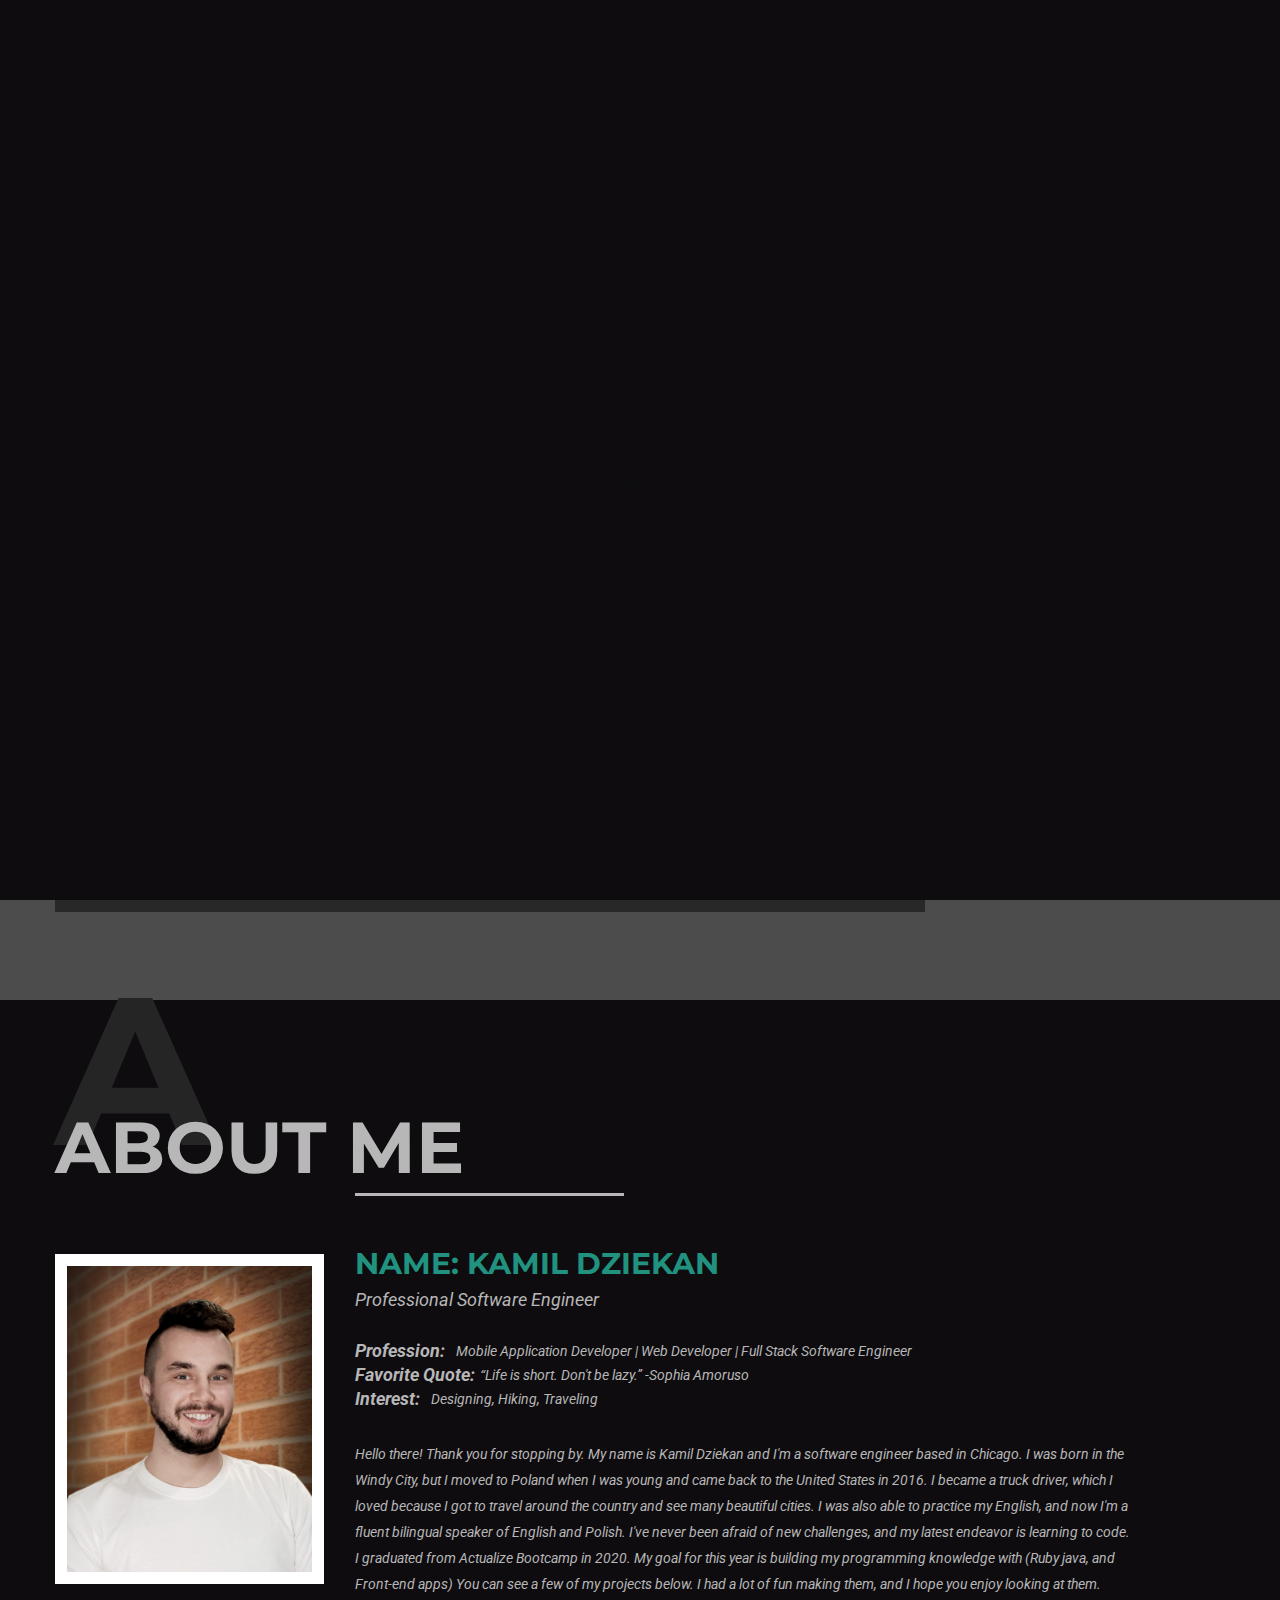
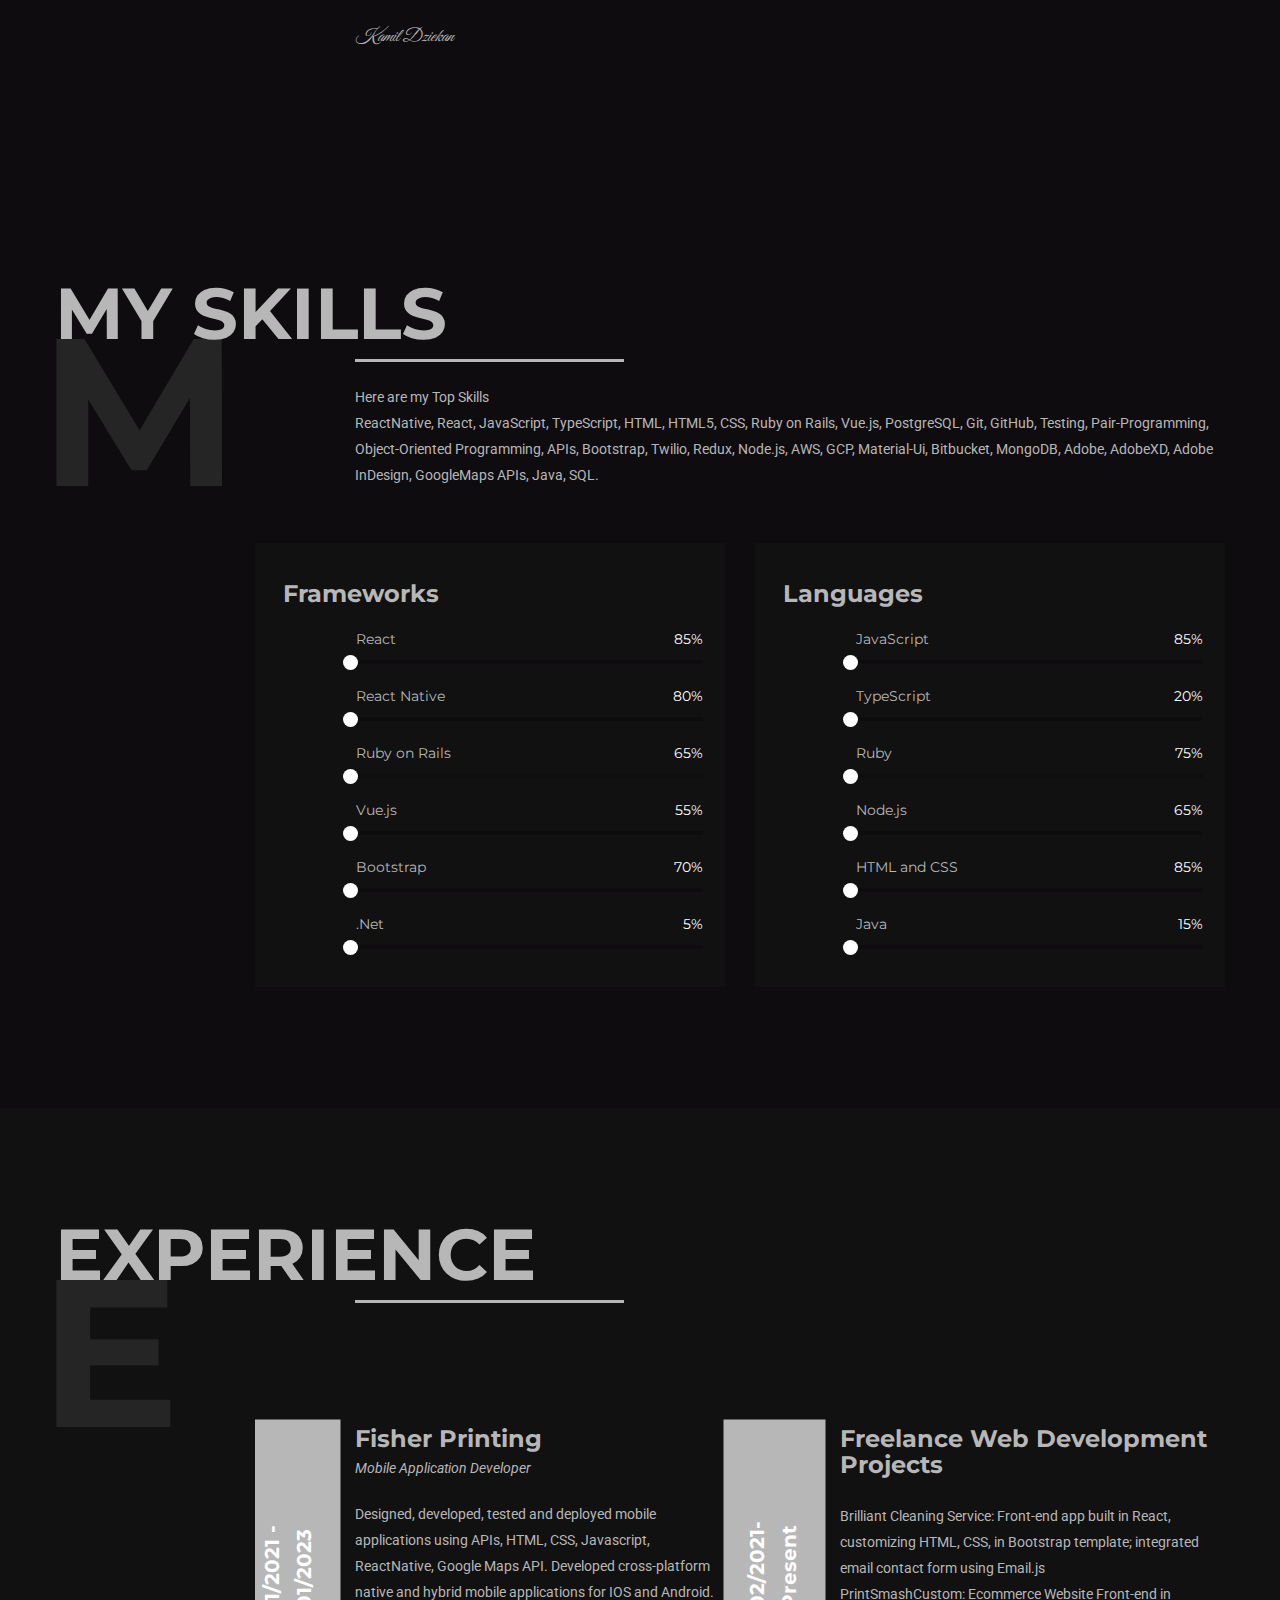
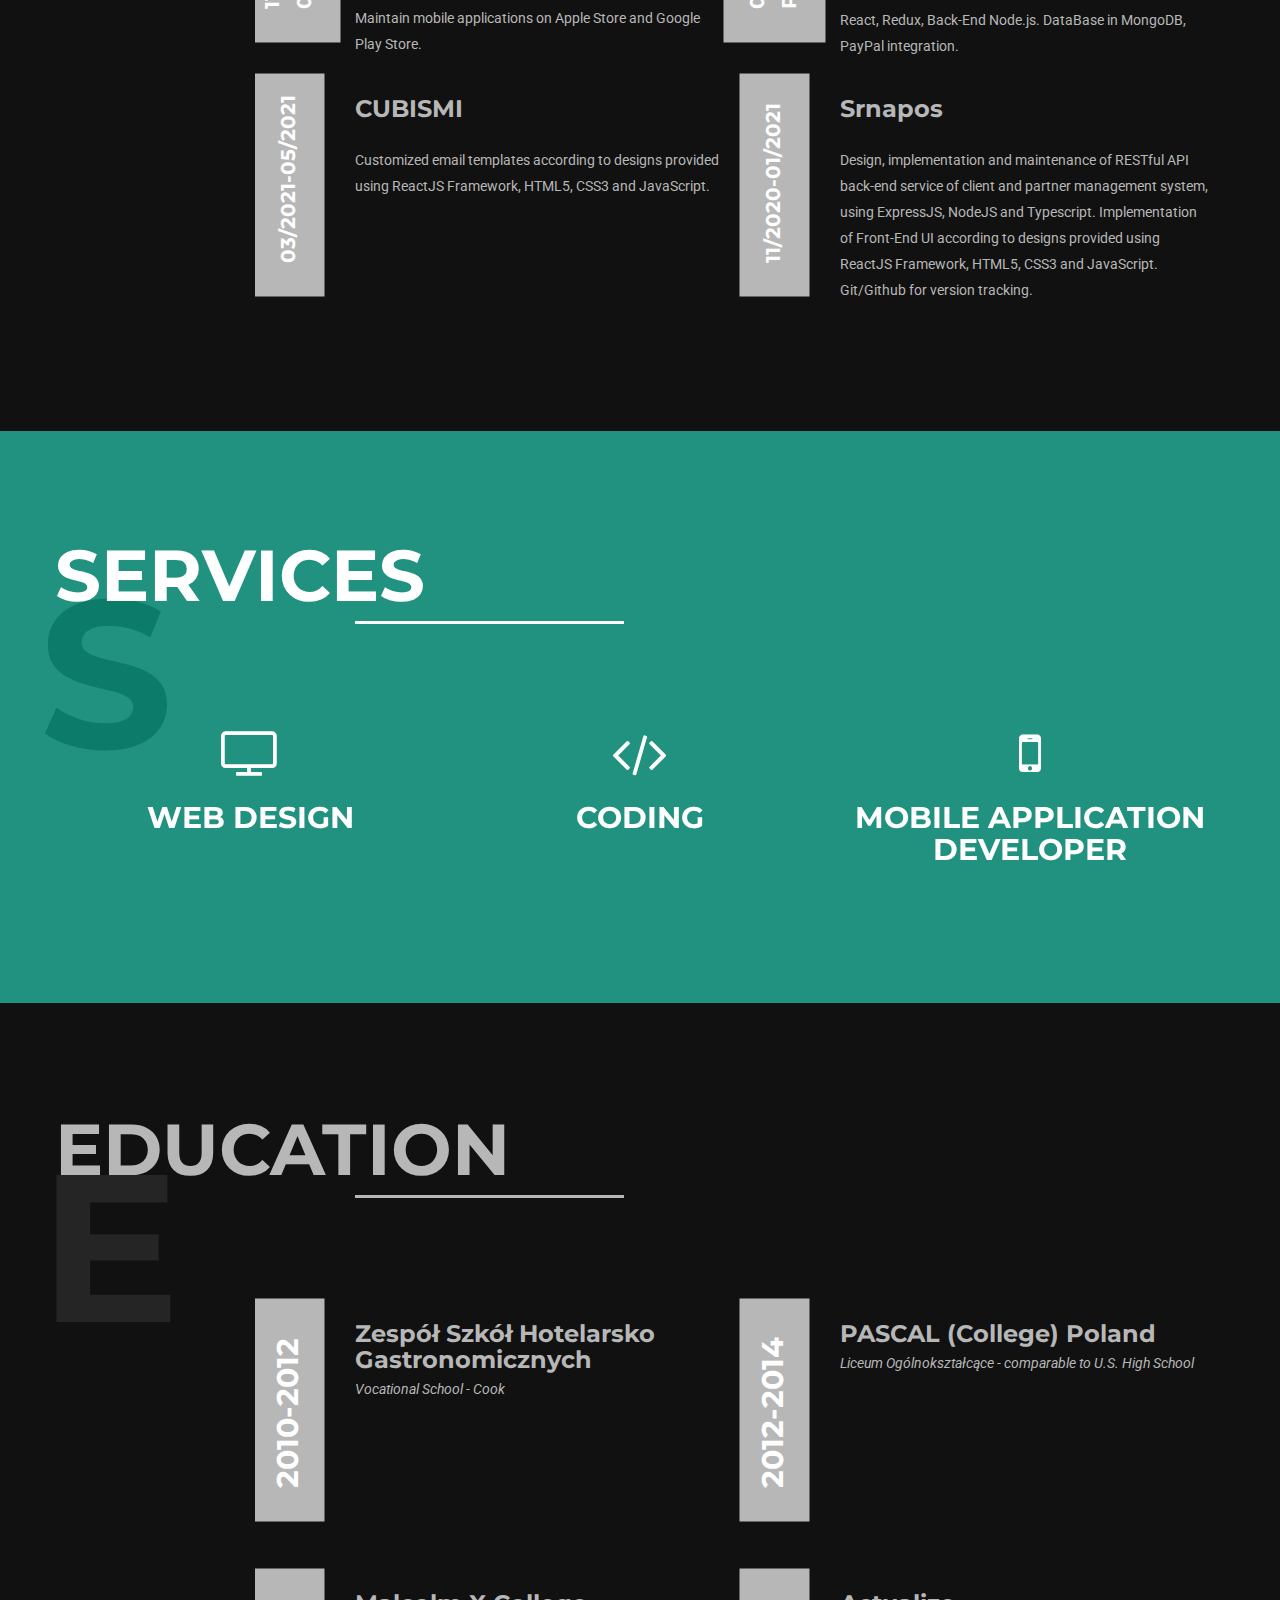
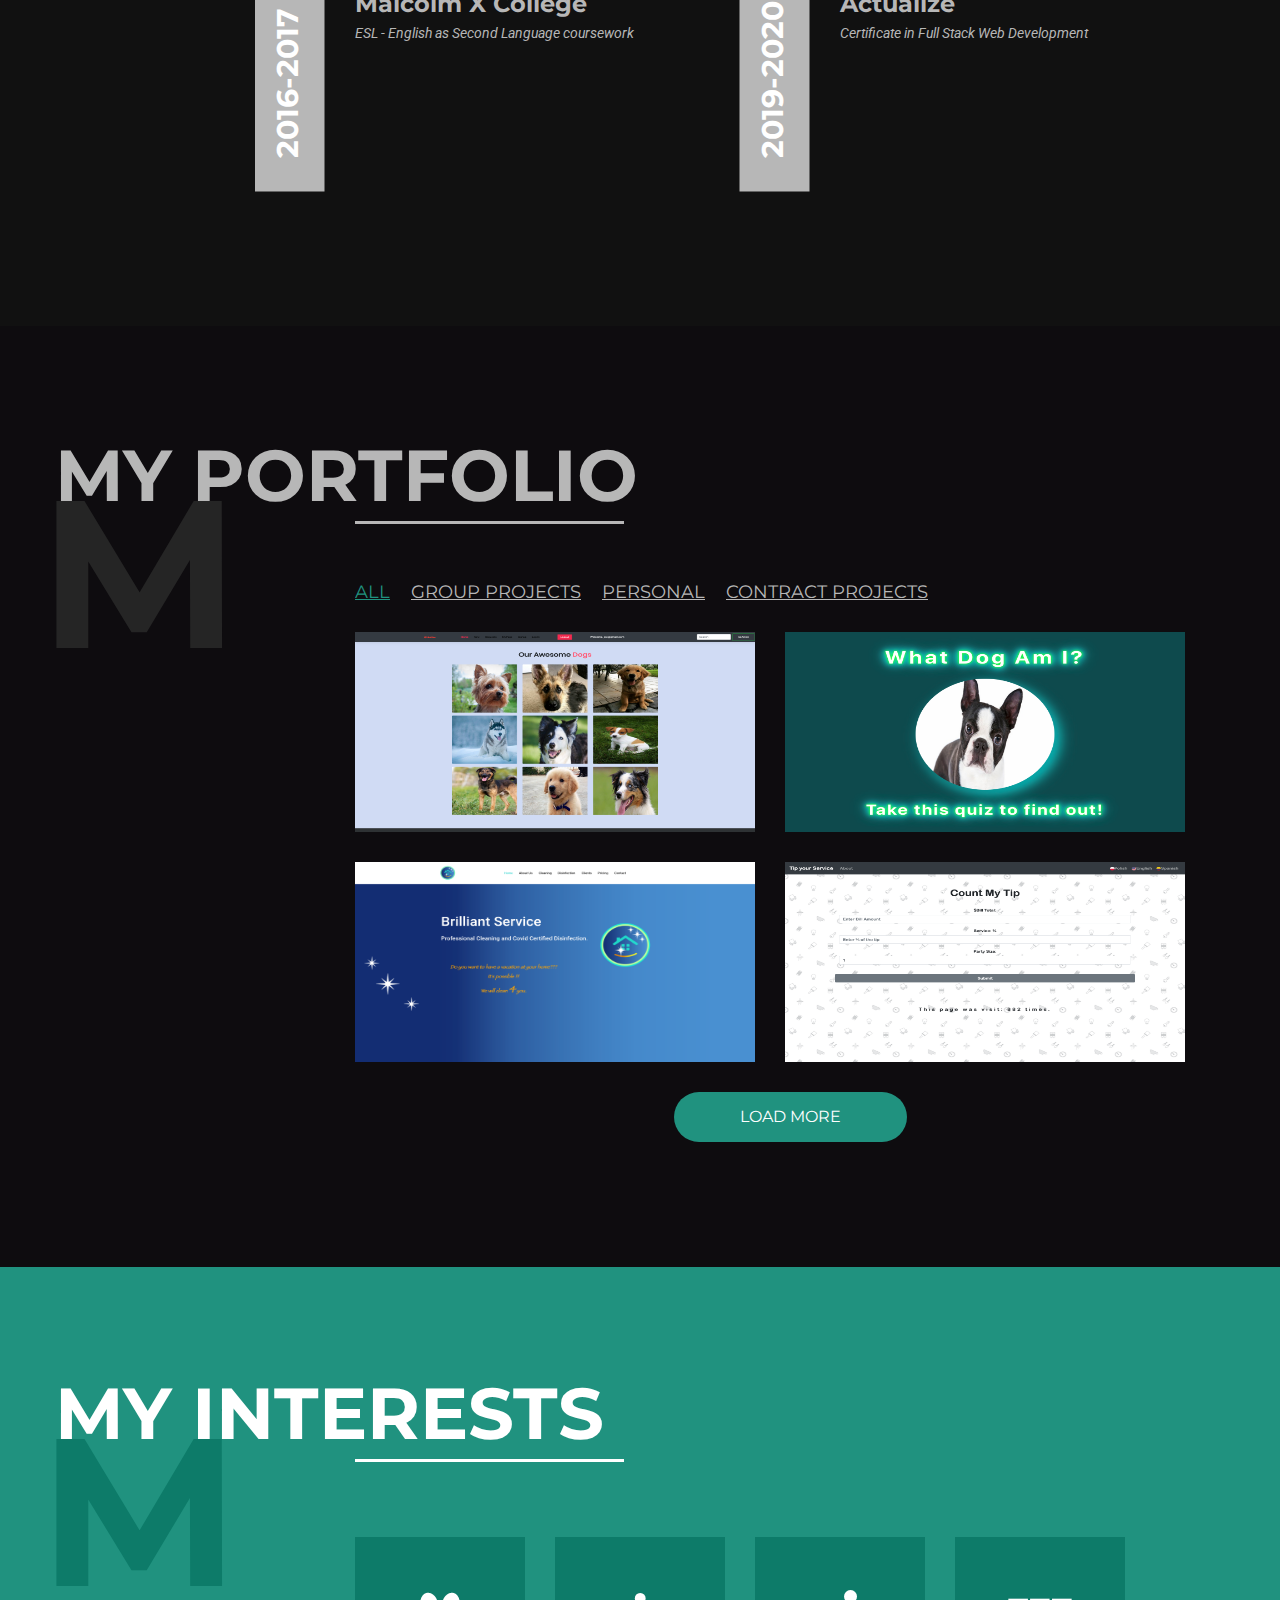
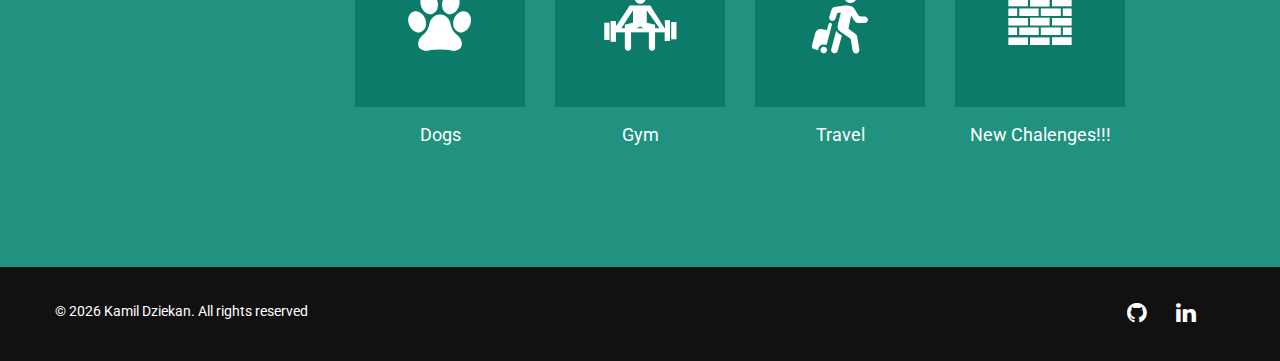
==== commit 16dfa3f4: "fixed copyrights/ automated" ====
--- a/index.html
+++ b/index.html
@@ -695,7 +695,11 @@
         <div class="container">
           <div class="row">
             <div class="col-xs-12 col-sm-6">
-              <p>© 2023 Kamil Dziekan. All rights reserved</p>
+              &copy;
+              <span id="copyright">
+                <script>document.getElementById('copyright').appendChild(document.createTextNode(new Date().getFullYear()))</script>
+              </span>
+              Kamil Dziekan. All rights reserved
             </div>
             <div class="col-xs-12 col-sm-6">
               <!-- socail network of the page -->
@@ -708,11 +712,11 @@
                     ><i class="fa fa-github"></i
                   ></a>
                 </li>
-                <li>
+                <!-- <li>
                   <a href="https://www.instagram.com/kamil_dziekan/"
                     ><i class="fa fa-instagram"></i
                   ></a>
-                </li>
+                </li> -->
                 <li>
                   <a href="https://www.linkedin.com/in/kamil-dziekan/"
                     ><i class="fa fa-linkedin"></i
